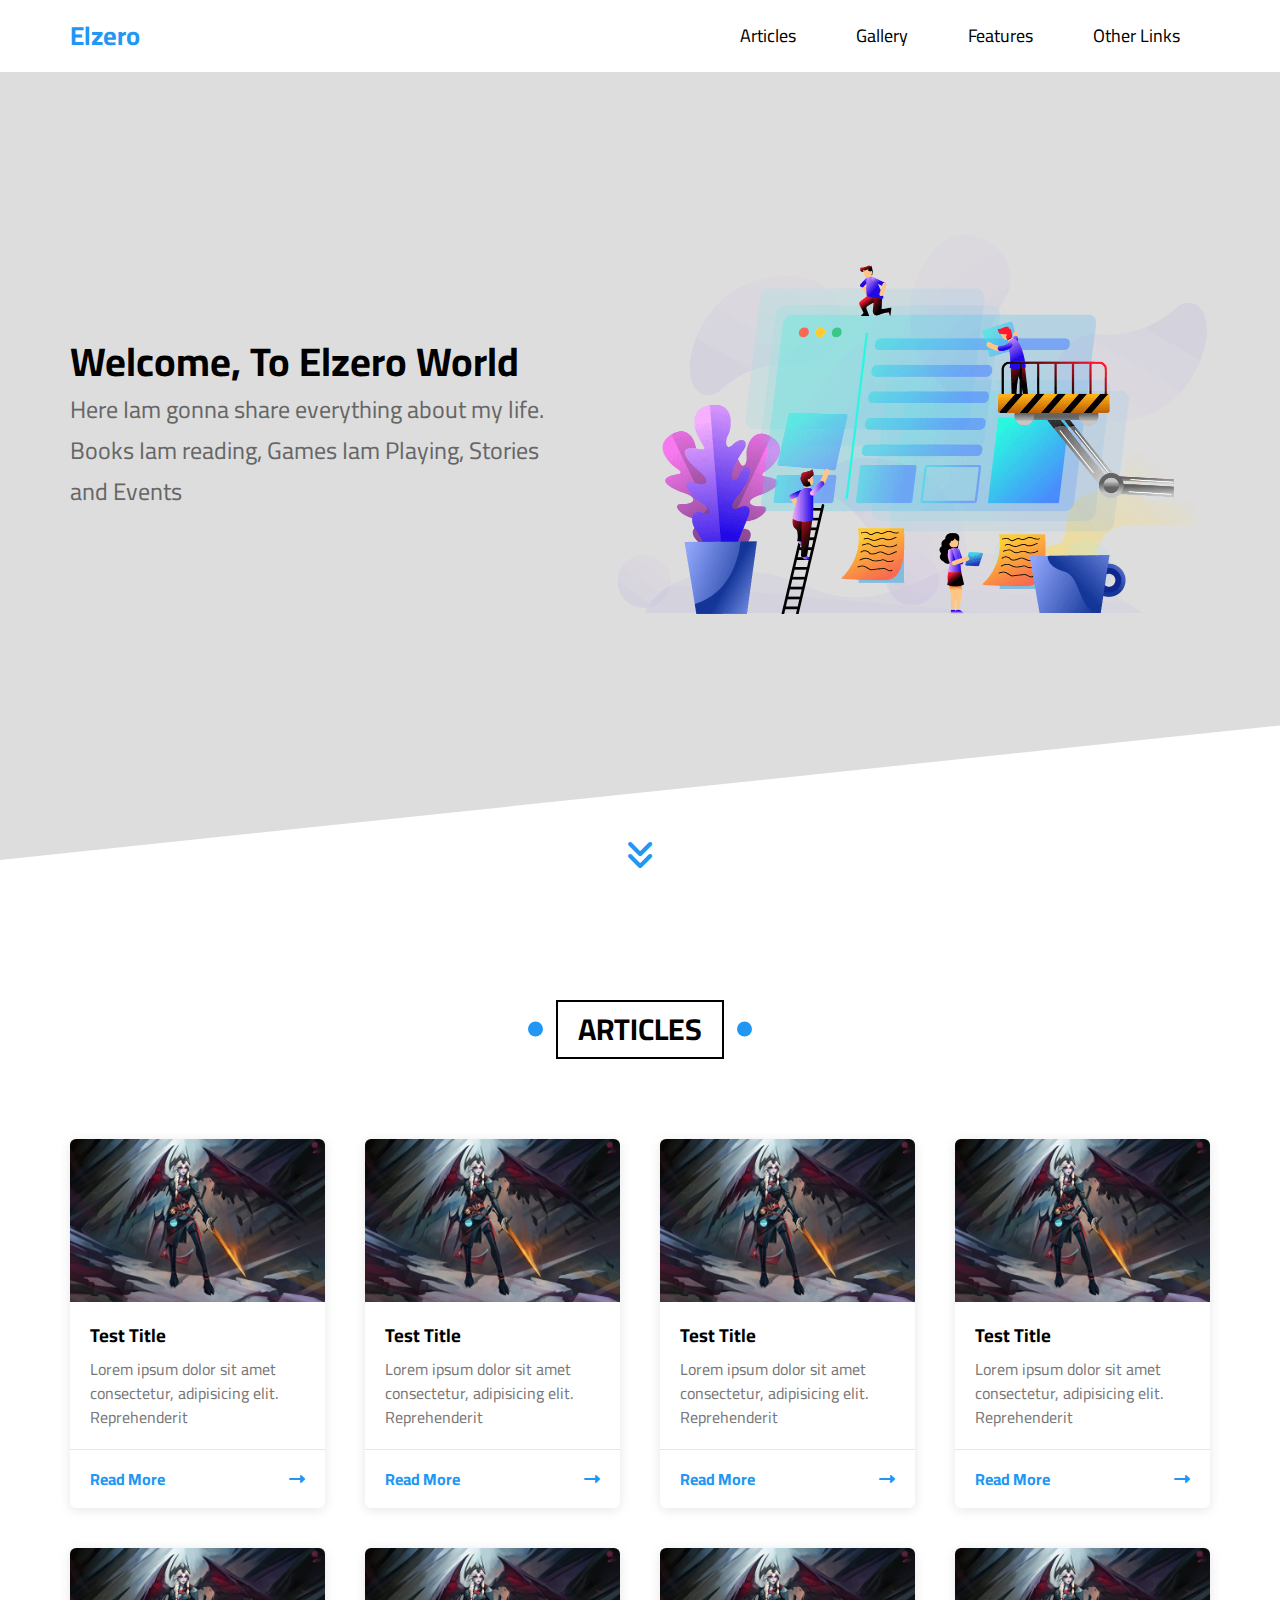
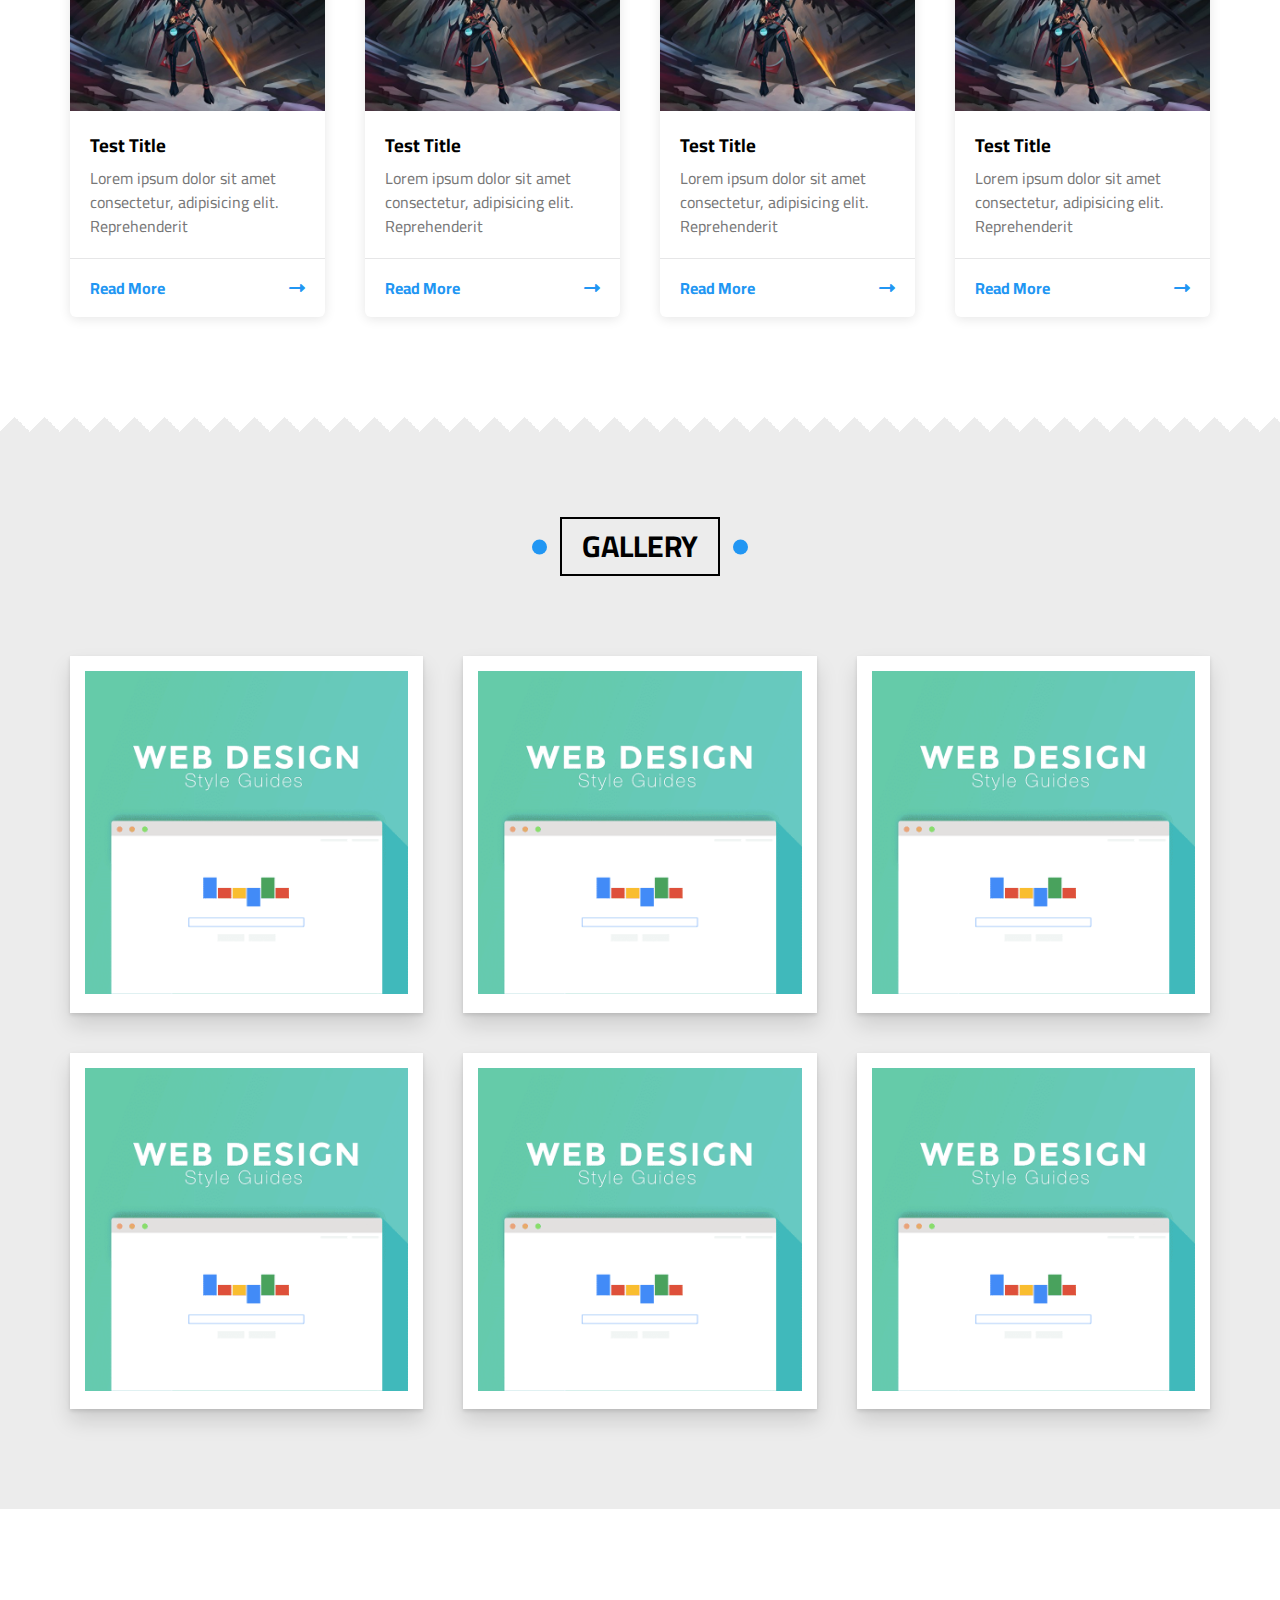
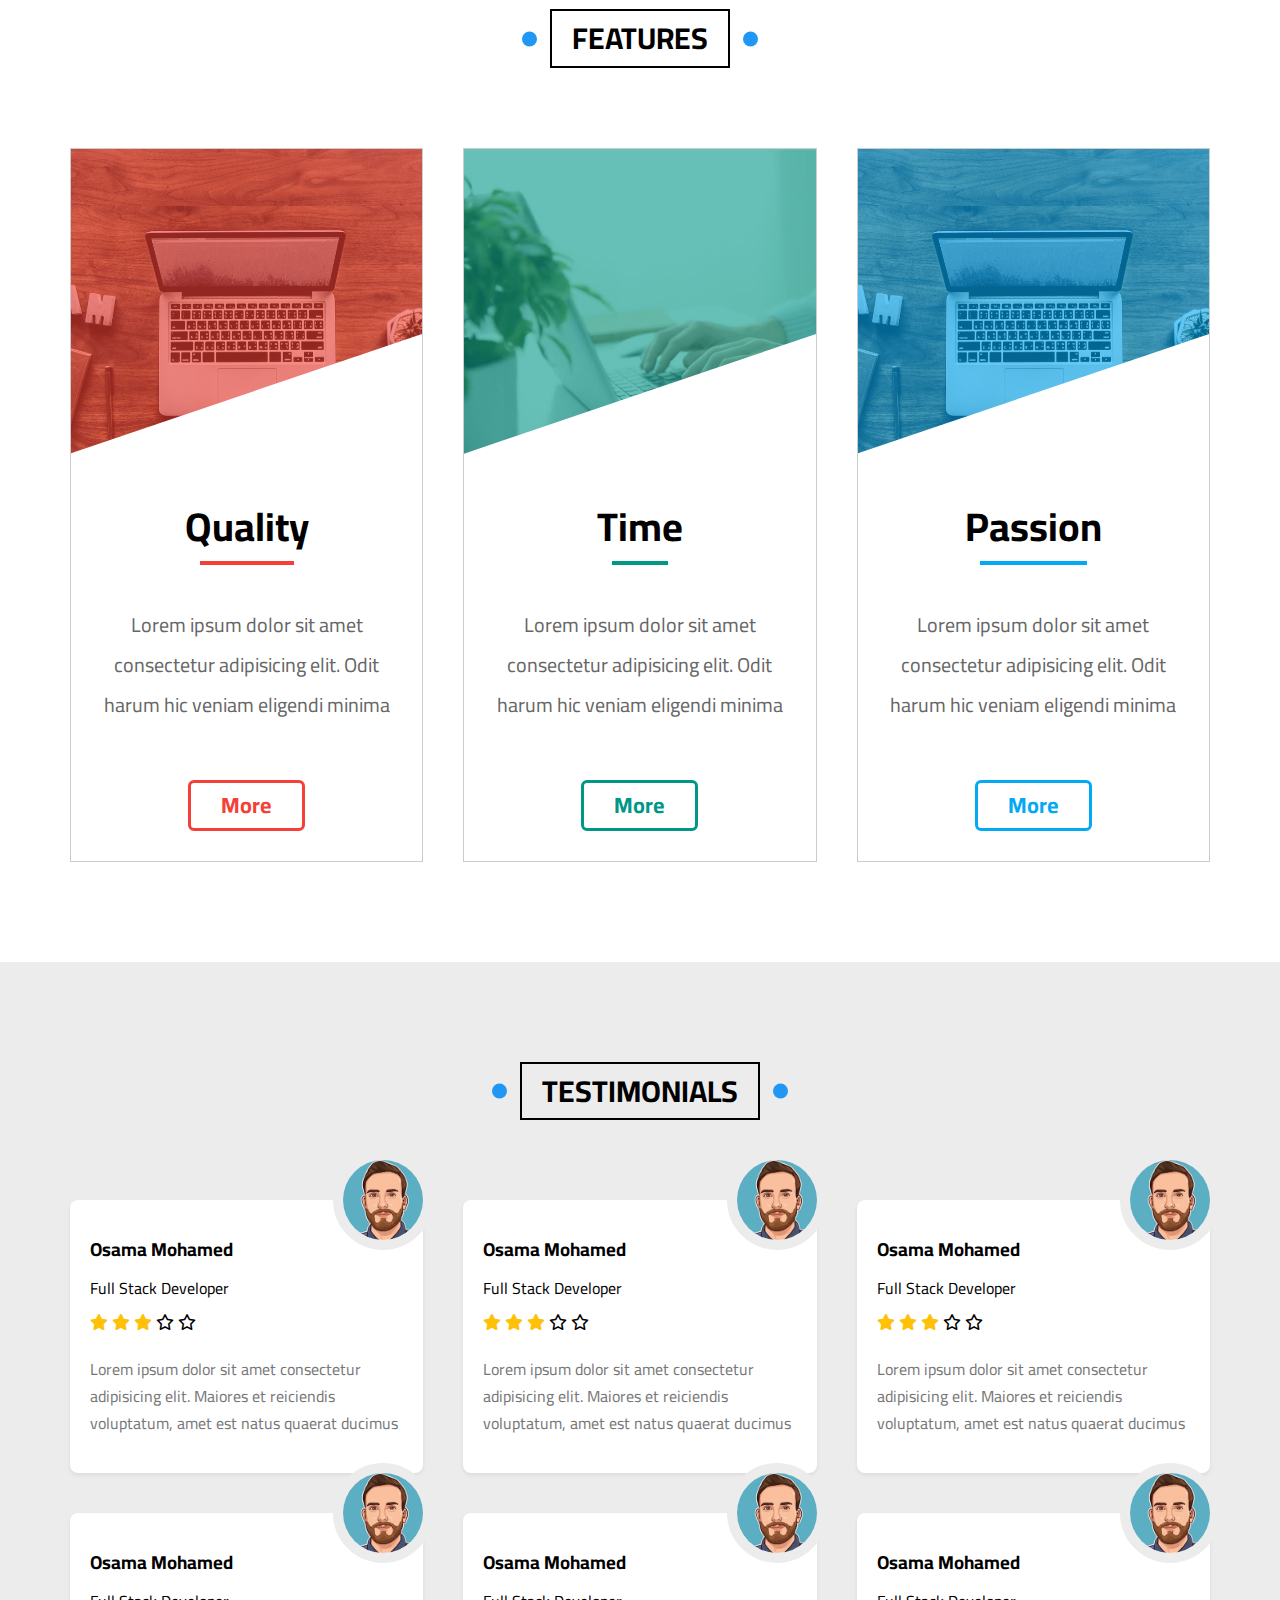
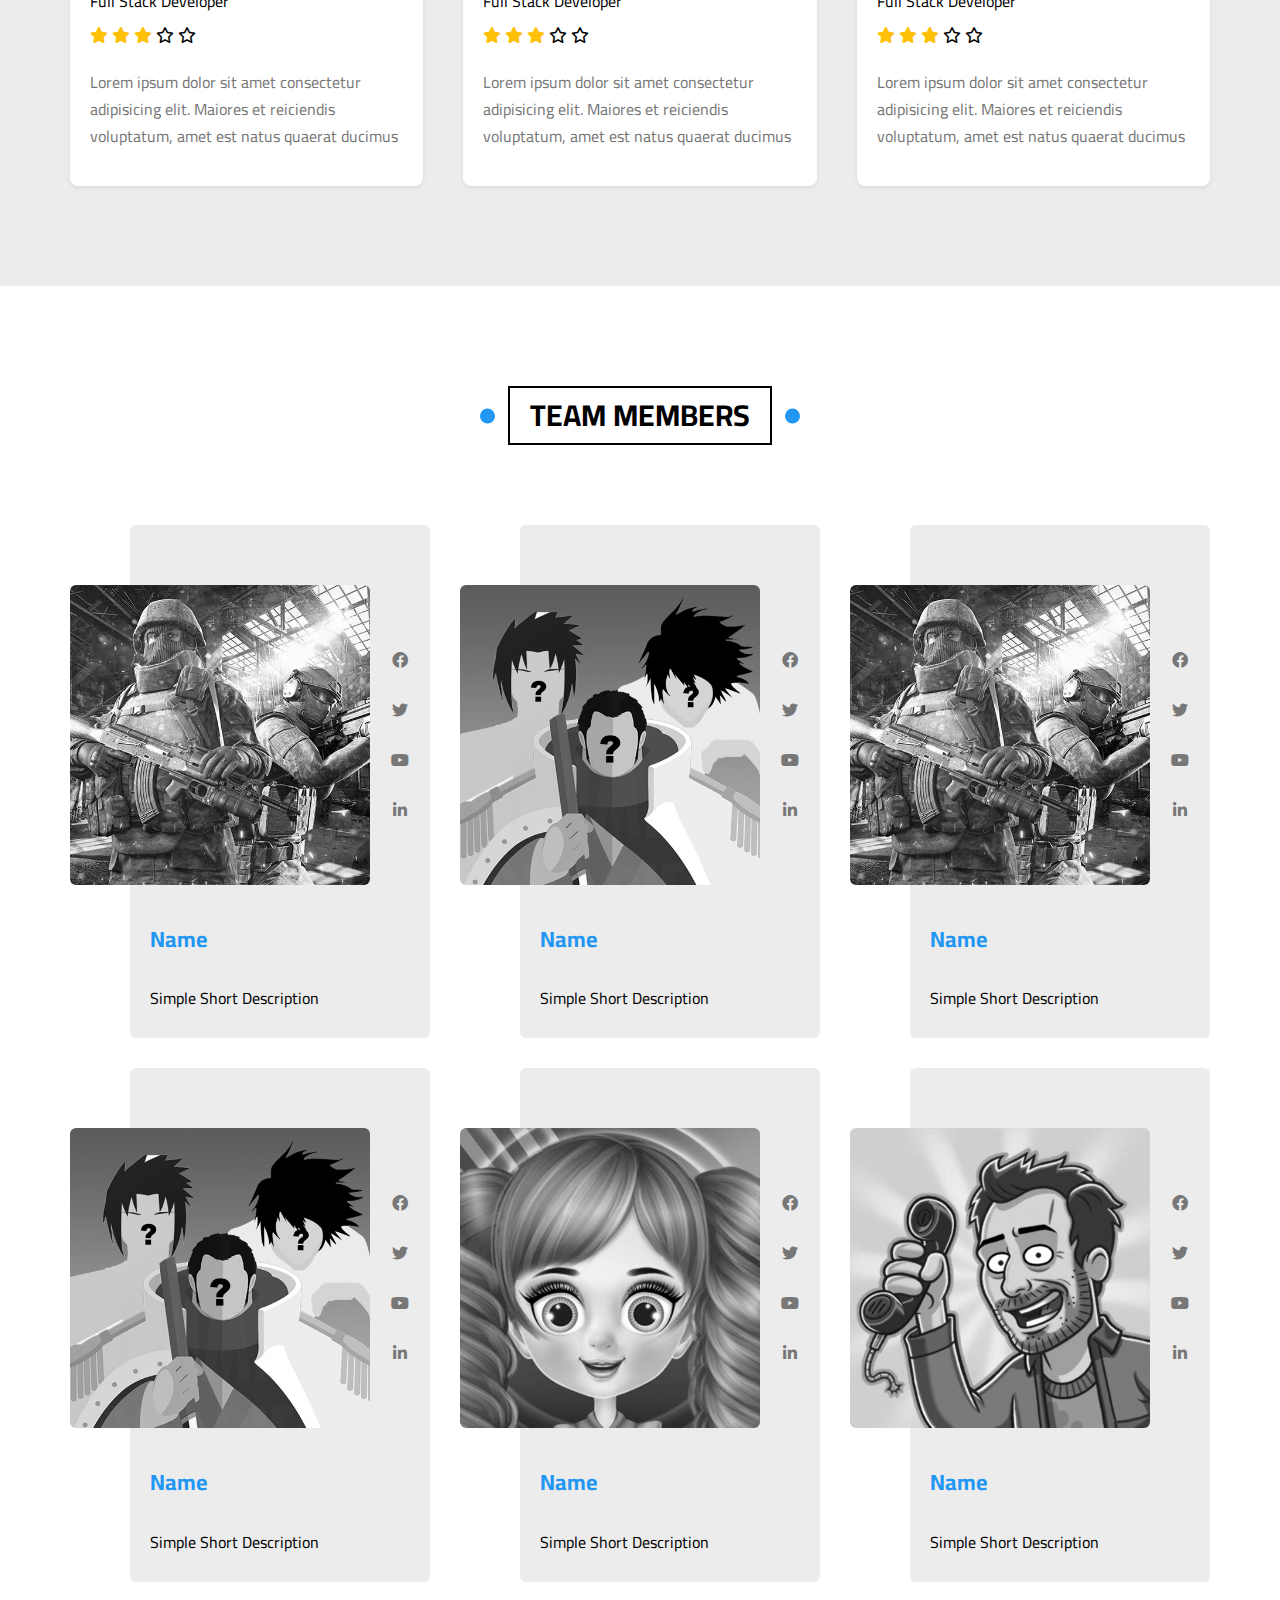
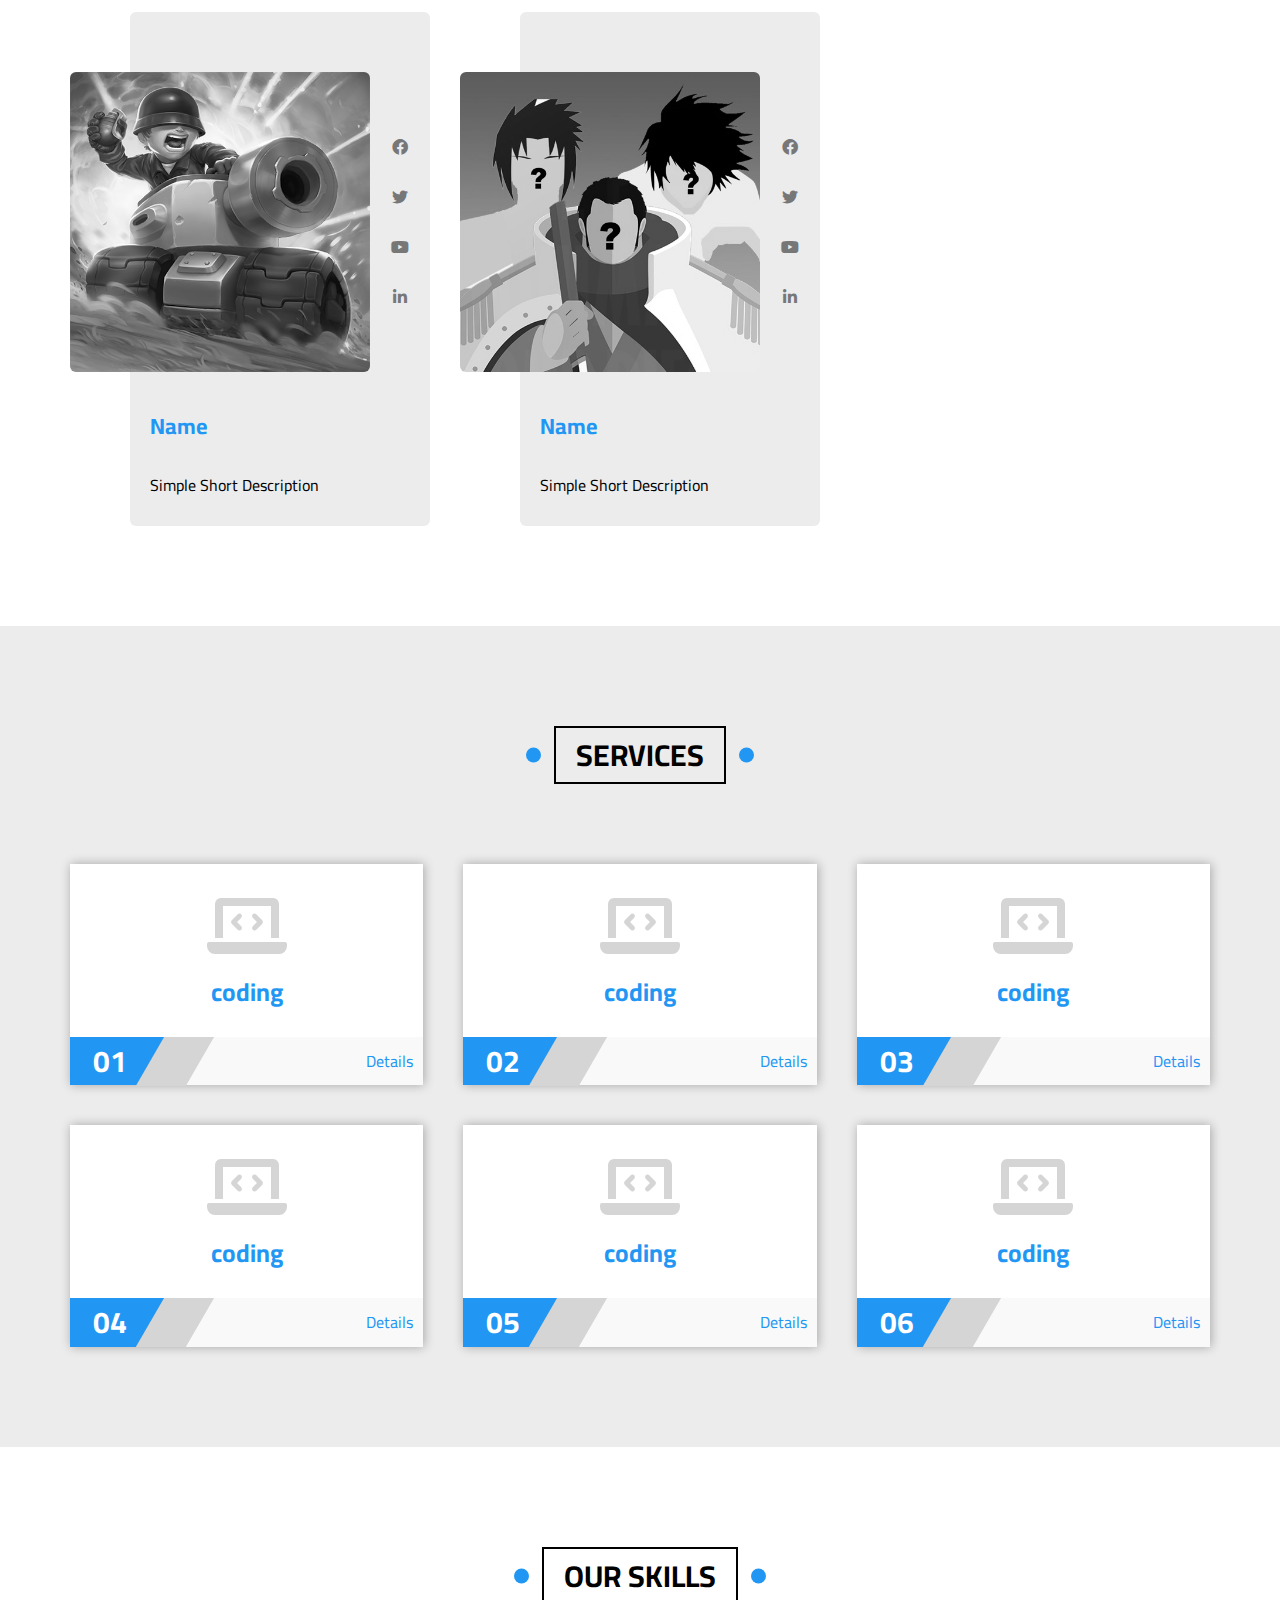
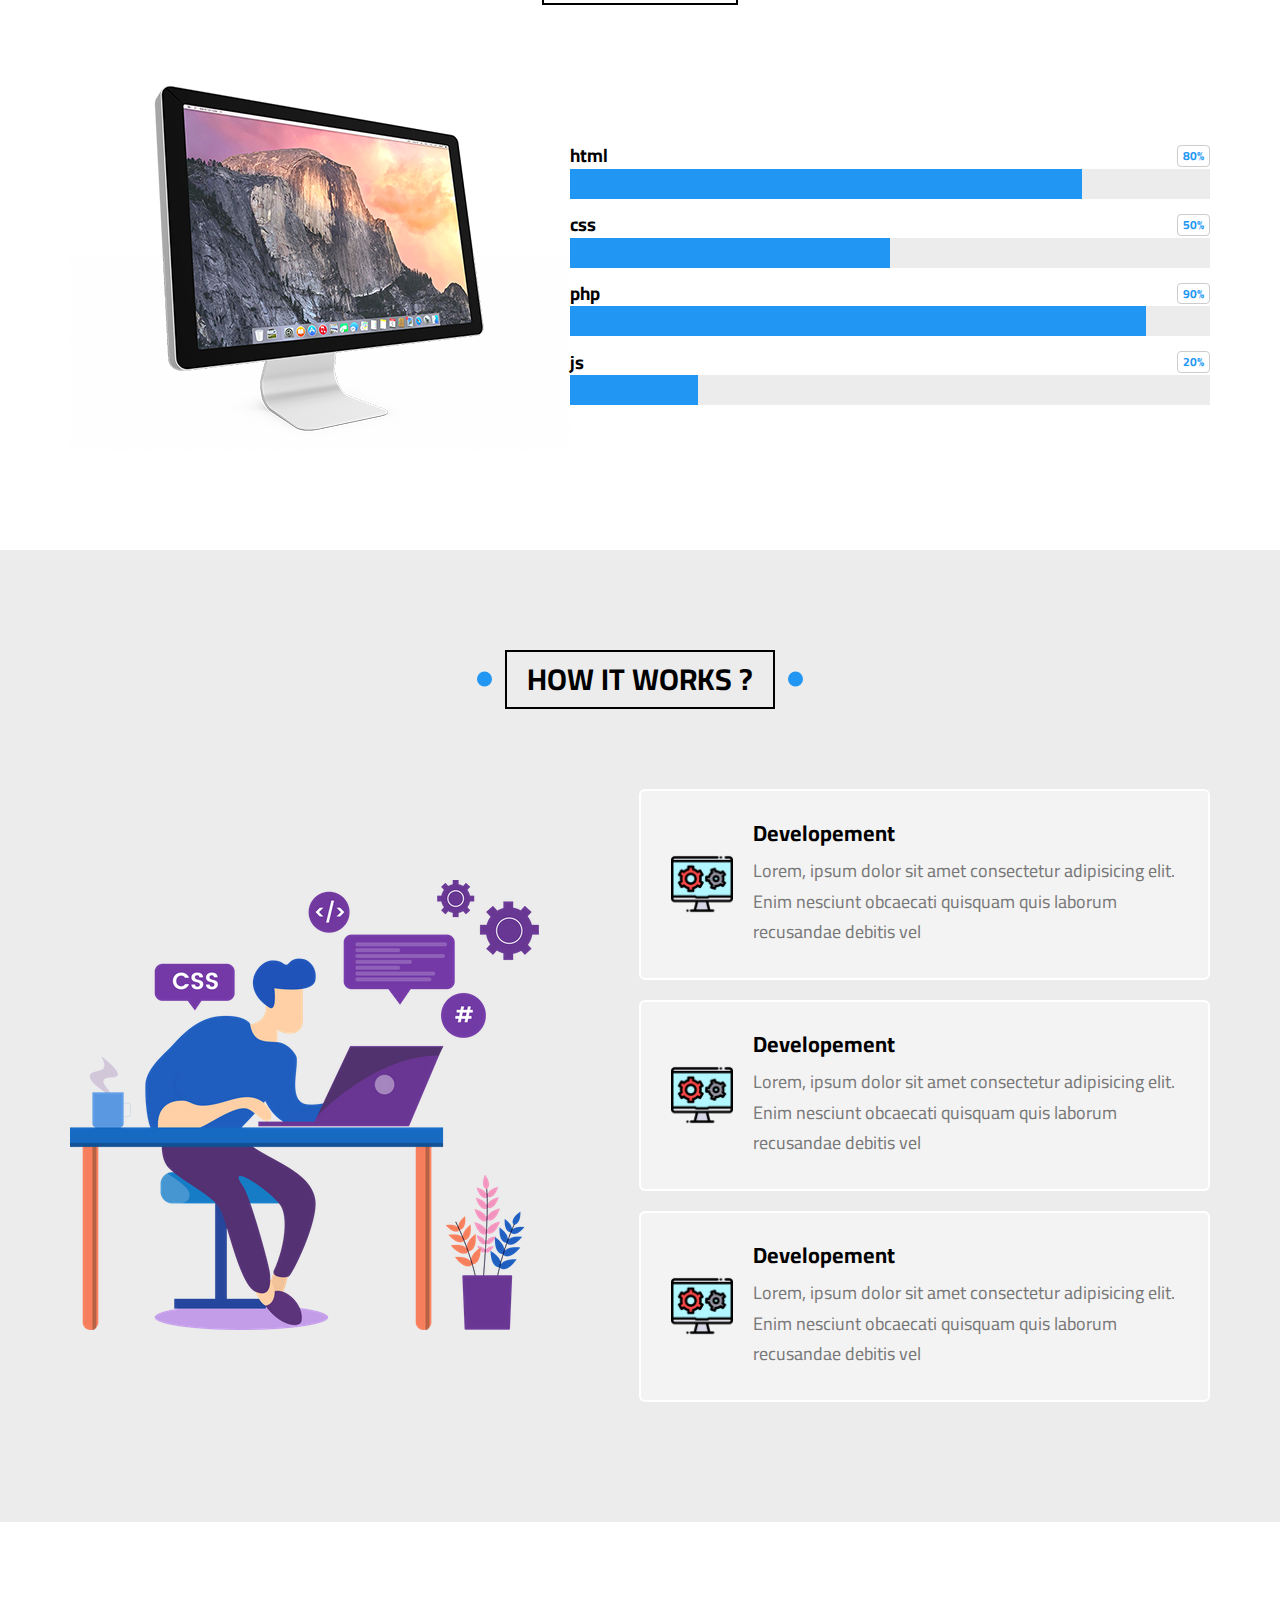
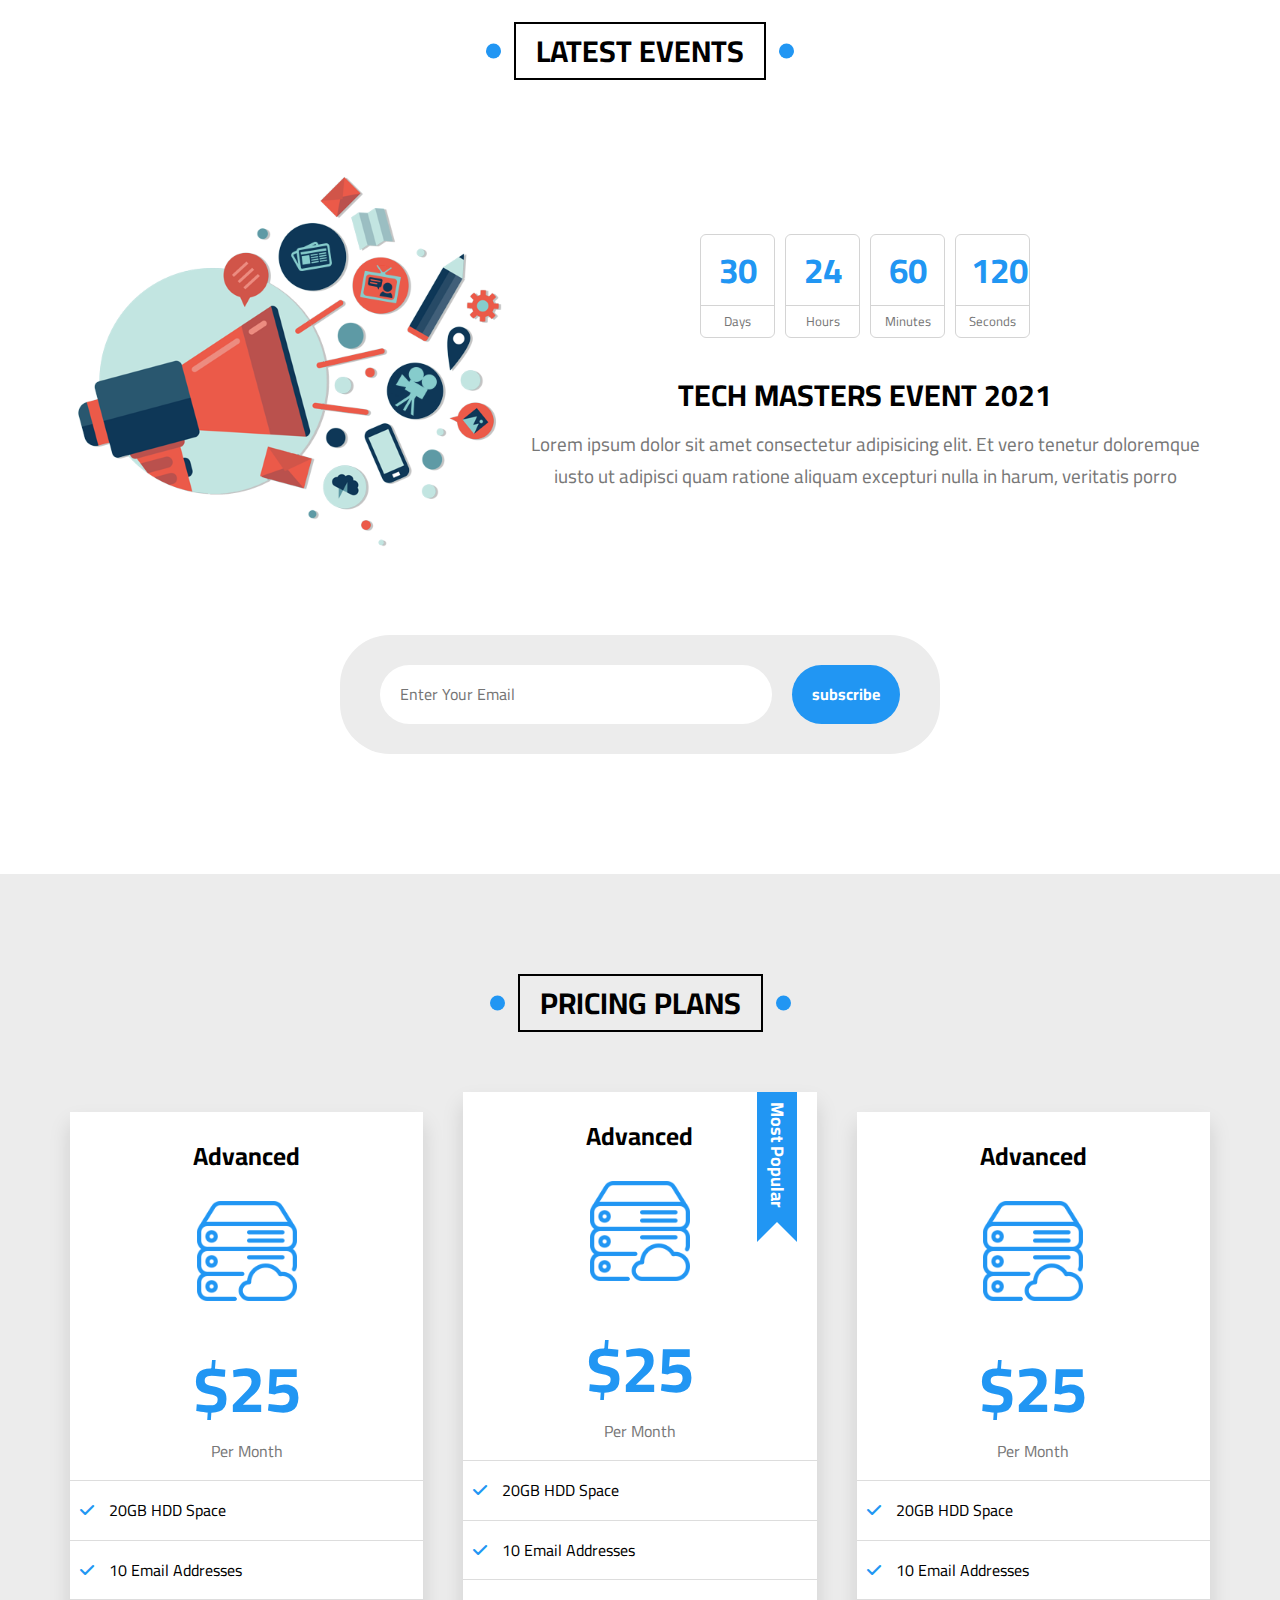
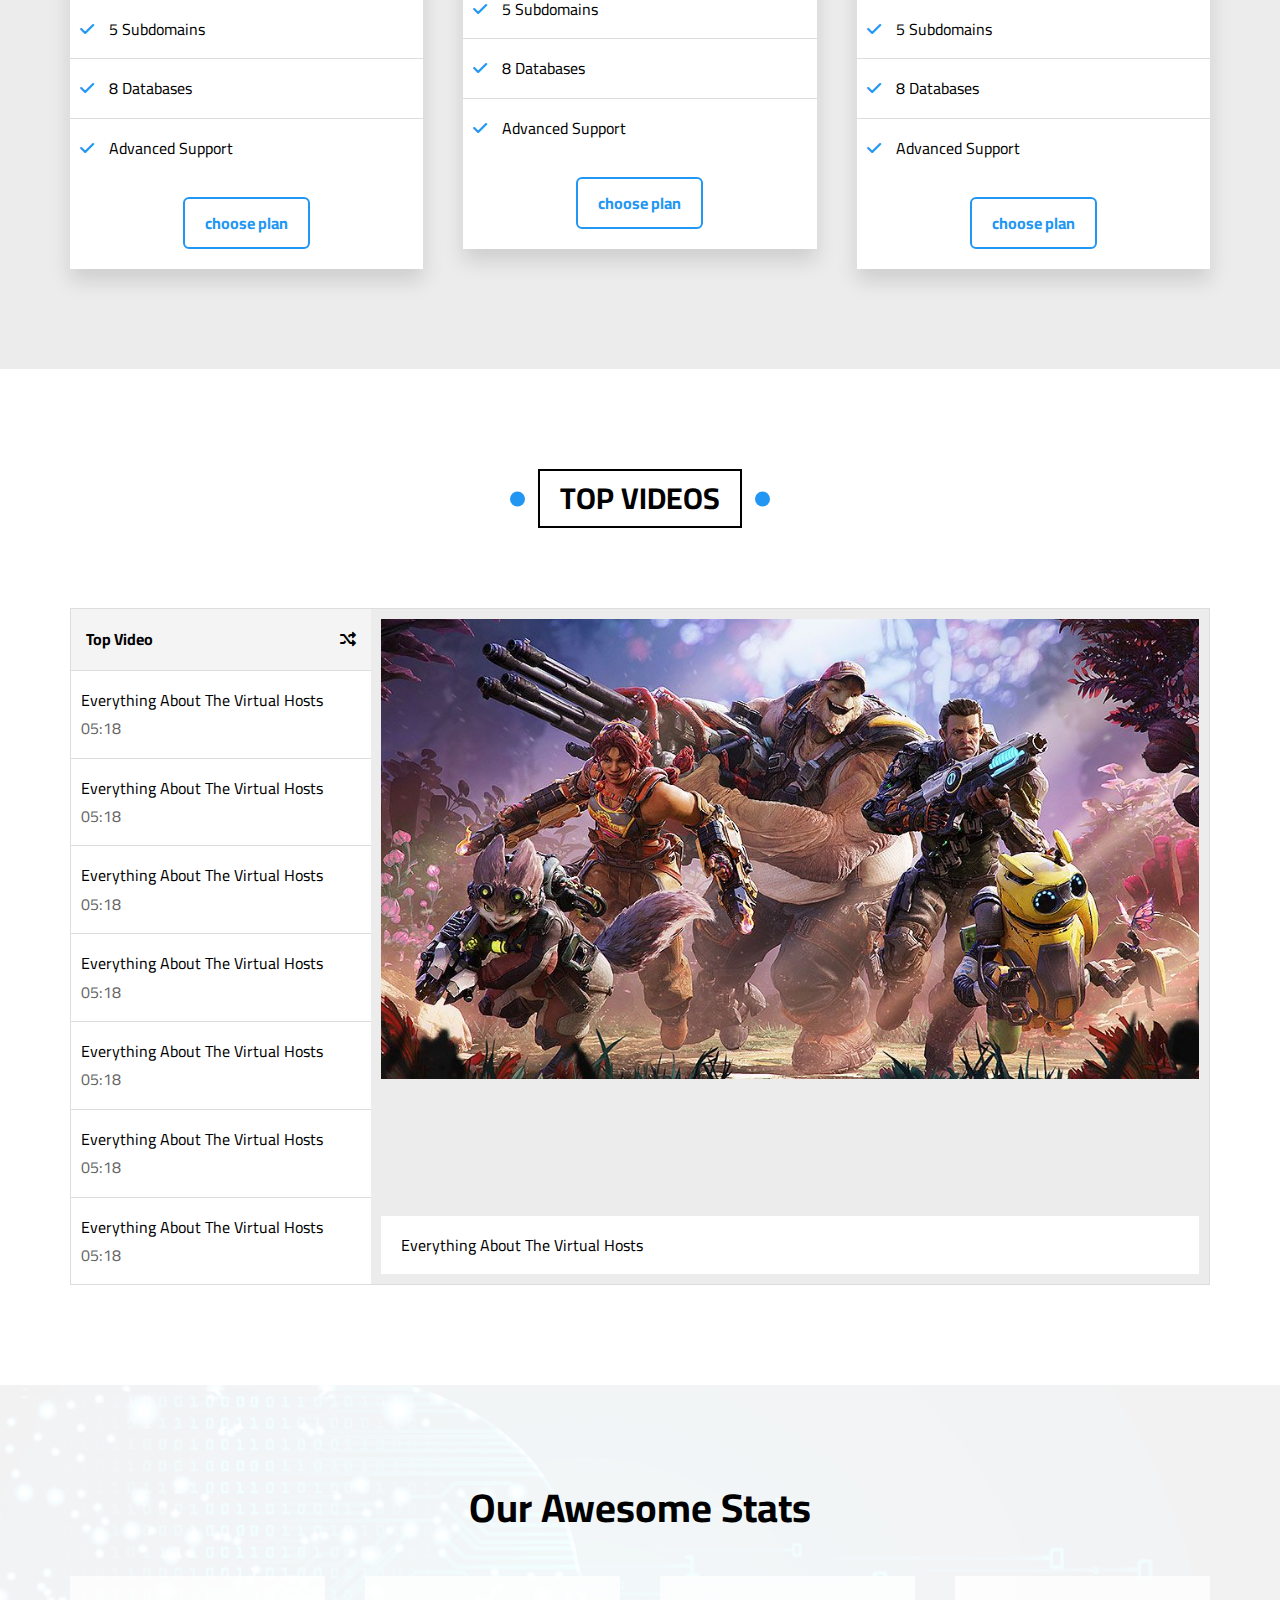
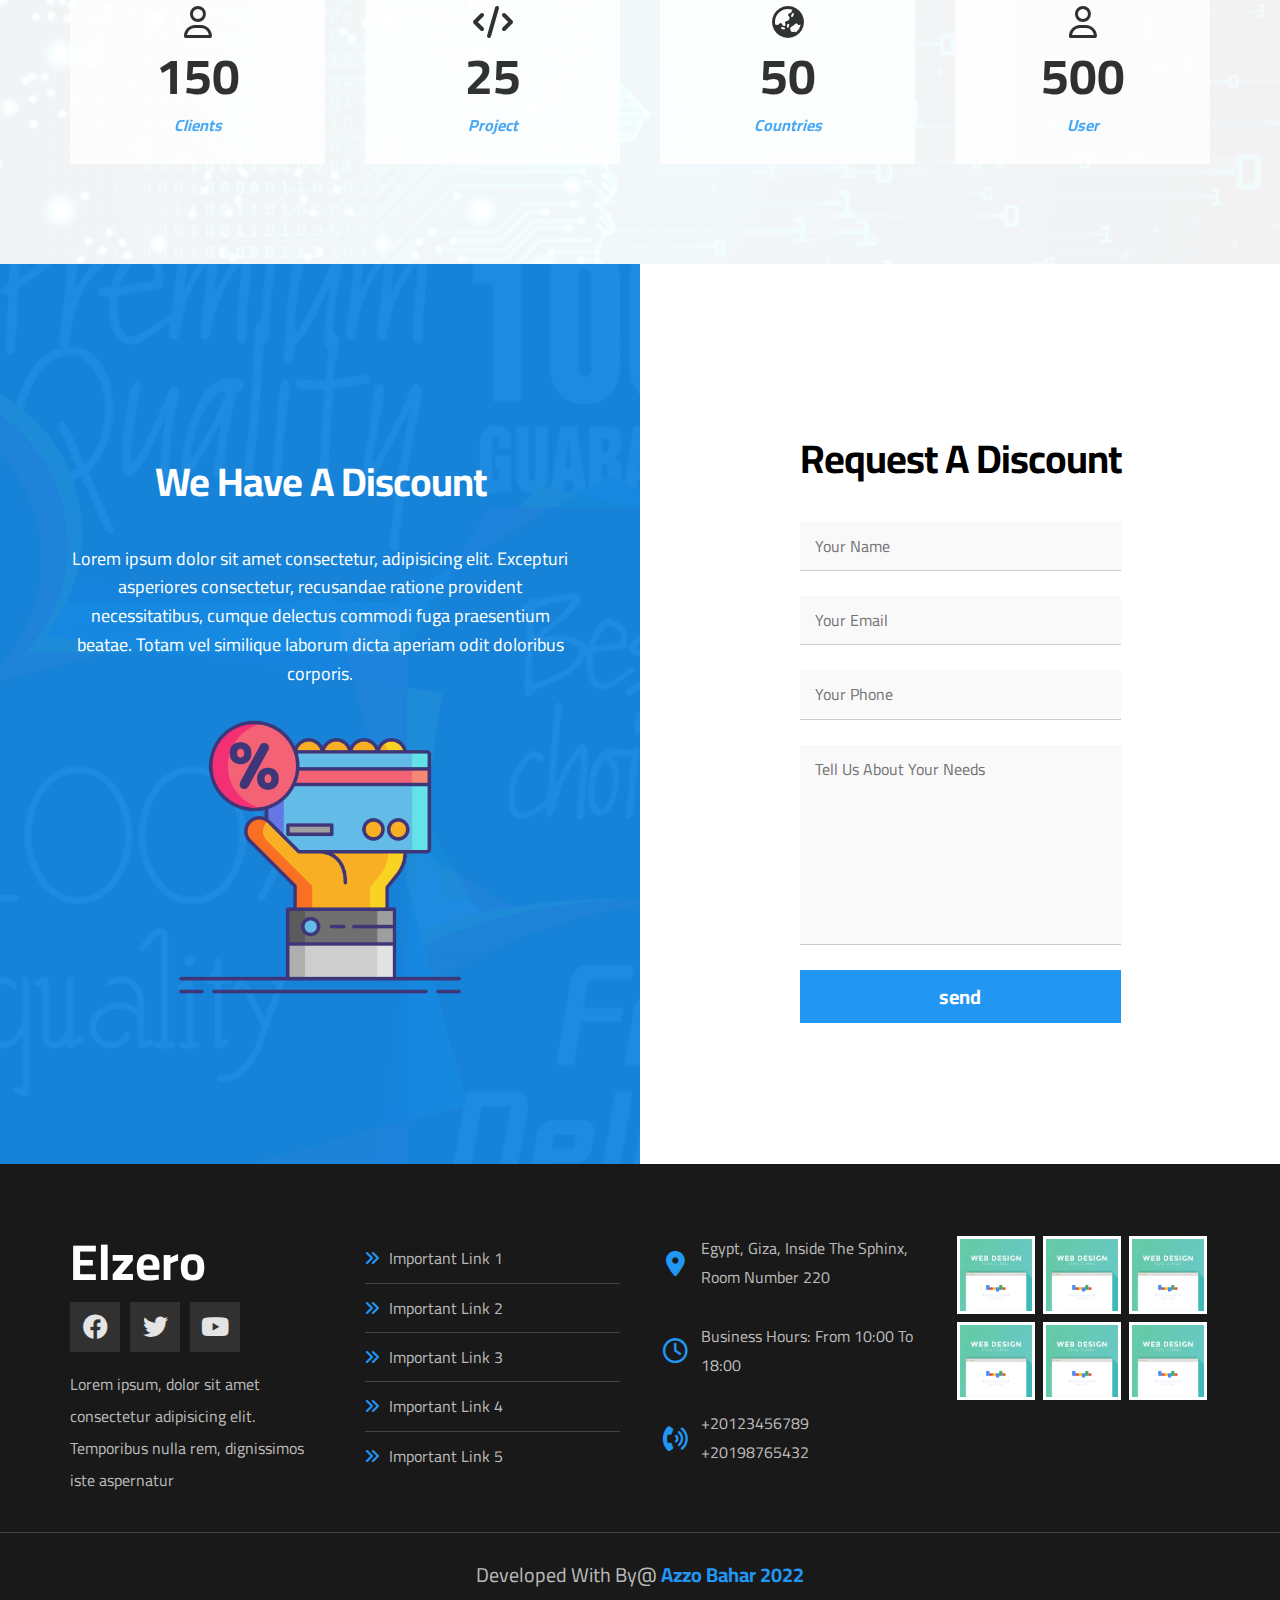
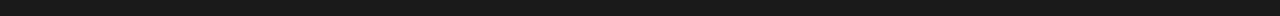
==== index.html @ 5e7b004c "Add files via upload" ====
<!DOCTYPE html>
<html lang="en">
    <head>
        <meta charset="UTF-8">
        <meta http-equiv="X-UA-Compatible" content="IE=edge">
        <meta name="viewport" content="width=device-width, initial-scale=1.0">
        <title>Templeat 3</title>
        <!--render all elments normally-->
        <link rel="stylesheet" href="./css/normalize.css">

        <!--font awesome laibrary-->
        <link rel="stylesheet" href="./css/all.min.css">

        <!--font google-->
        <link rel="preconnect" href="https://fonts.googleapis.com">
        <link rel="preconnect" href="https://fonts.gstatic.com" crossorigin>
        <link href="https://fonts.googleapis.com/css2?family=Cairo:wght@200;300;400;500;600;700;800;900&display=swap" rel="stylesheet">

        <!--style css-->
        <link rel="stylesheet" href="./css/style.css">
    </head>
    <body>
        <!--start header-->
        <div class="header" id="header">
            <div class="container">
                <a href="#" class="logo">Elzero</a>
                <ul class="main-nav">
                    <li><a href="#articles">Articles</a></li>
                    <li><a href="#gallery">Gallery</a></li>
                    <li><a href="#features">Features</a></li>
                    <li class="min-nav">
                        <a href="#">Other Links</a>
                        
                        <div class="othr-links">
                            <div class="image"><img src="./img/megamenu.png" alt=""></div>
                            <ul class="links">
                                <li><a href="#testimonials"><i class="far fa-comments"></i> Testimonials</a></li>
                                <li><a href="#team-members"><i class="far fa-user"></i> Team Members</a></li>
                                <li><a href="#services"><i class="far fa-building"></i> Services</a></li>
                                <li><a href="#skills"><i class="far fa-check-circle"></i> Our Skills</a></li>
                                <li><a href="#work"><i class="far fa-clipboard"></i> How It Works</a></li>
                            </ul>
                            <ul class="links">
                                <li><a href="#events"><i class="far fa-calendar"></i> Event</a></li>
                                <li><a href="#plans"><i class="fas fa-server"></i> Pricing Plans</a></li>
                                <li><a href="#video"><i class="far fa-play-circle"></i> Top Videos</a></li>
                                <li><a href="#stats"><i class="far fa-chart-bar"></i> Stats</a></li>
                                <li><a href="#discount"><i class="fas fa-percent"></i> Request A Discount</a></li>
                            </ul>
                        </div>
                    </li>
                </ul>
            </div>
            
        </div>
        <!--end header-->
        <!--start landing-->
        <div class="landing">
            <div class="container">
                <div class="text">
                    <h1>Welcome, To Elzero World</h1>
                    <p>Here Iam gonna share everything about my life. Books Iam reading, Games Iam Playing, Stories and Events</p>
                </div>
                <div class="image">
                    <img src="./img/landing-image.png" alt="landing">
                </div>
            </div>
            <a href="#articles" class="go-down">
                <i class="fas fa-angle-double-down fa-2x"></i>
            </a>
        </div>
        <!--end landing-->
        <!--start articles-->
        <div class="article" id="articles">
            <h2 class="main-title">Articles</h2>
            <div class="container">
                <div class="box">
                    <img src="./img/cat-04.jpg" alt="cat-04">
                    <div class="content">
                        <h3>Test Title</h3>
                        <p>Lorem ipsum dolor sit amet consectetur, adipisicing elit. Reprehenderit</p>
                    </div>
                    <div class="info">
                        <a href="#">Read More</a>
                        <i class="fas fa-long-arrow-alt-right"></i>
                    </div>
                </div>
                <div class="box">
                    <img src="./img/cat-04.jpg" alt="cat-04">
                    <div class="content">
                        <h3>Test Title</h3>
                        <p>Lorem ipsum dolor sit amet consectetur, adipisicing elit. Reprehenderit</p>
                    </div>
                    <div class="info">
                        <a href="#">Read More</a>
                        <i class="fas fa-long-arrow-alt-right"></i>
                    </div>
                </div>
                <div class="box">
                    <img src="./img/cat-04.jpg" alt="cat-04">
                    <div class="content">
                        <h3>Test Title</h3>
                        <p>Lorem ipsum dolor sit amet consectetur, adipisicing elit. Reprehenderit</p>
                    </div>
                    <div class="info">
                        <a href="#">Read More</a>
                        <i class="fas fa-long-arrow-alt-right"></i>
                    </div>
                </div>
                <div class="box">
                    <img src="./img/cat-04.jpg" alt="cat-04">
                    <div class="content">
                        <h3>Test Title</h3>
                        <p>Lorem ipsum dolor sit amet consectetur, adipisicing elit. Reprehenderit</p>
                    </div>
                    <div class="info">
                        <a href="#">Read More</a>
                        <i class="fas fa-long-arrow-alt-right"></i>
                    </div>
                </div>
                <div class="box">
                    <img src="./img/cat-04.jpg" alt="cat-04">
                    <div class="content">
                        <h3>Test Title</h3>
                        <p>Lorem ipsum dolor sit amet consectetur, adipisicing elit. Reprehenderit</p>
                    </div>
                    <div class="info">
                        <a href="#">Read More</a>
                        <i class="fas fa-long-arrow-alt-right"></i>
                    </div>
                </div>
                <div class="box">
                    <img src="./img/cat-04.jpg" alt="cat-04">
                    <div class="content">
                        <h3>Test Title</h3>
                        <p>Lorem ipsum dolor sit amet consectetur, adipisicing elit. Reprehenderit</p>
                    </div>
                    <div class="info">
                        <a href="#">Read More</a>
                        <i class="fas fa-long-arrow-alt-right"></i>
                    </div>
                </div>
                <div class="box">
                    <img src="./img/cat-04.jpg" alt="cat-04">
                    <div class="content">
                        <h3>Test Title</h3>
                        <p>Lorem ipsum dolor sit amet consectetur, adipisicing elit. Reprehenderit</p>
                    </div>
                    <div class="info">
                        <a href="#">Read More</a>
                        <i class="fas fa-long-arrow-alt-right"></i>
                    </div>
                </div>
                <div class="box">
                    <img src="./img/cat-04.jpg" alt="cat-04">
                    <div class="content">
                        <h3>Test Title</h3>
                        <p>Lorem ipsum dolor sit amet consectetur, adipisicing elit. Reprehenderit</p>
                    </div>
                    <div class="info">
                        <a href="#">Read More</a>
                        <i class="fas fa-long-arrow-alt-right"></i>
                    </div>
                </div>
            </div>
        </div>
        <div class="skatch"></div>
        <!--end articles-->
        <!--start gallery-->
        <div class="gallery" id="gallery">
            <h2 class="main-title">Gallery</h2>
            <div class="container">
                <div class="box">
                    <div class="image">
                        <img src="./img/gallery-06.png" alt="gallery">
                    </div>
                </div>
                <div class="box">
                    <div class="image">
                        <img src="./img/gallery-06.png" alt="gallery">
                    </div>
                </div>
                <div class="box">
                    <div class="image">
                        <img src="./img/gallery-06.png" alt="gallery">
                    </div>
                </div>
                <div class="box">
                    <div class="image">
                        <img src="./img/gallery-06.png" alt="gallery">
                    </div>
                </div>
                <div class="box">
                    <div class="image">
                        <img src="./img/gallery-06.png" alt="gallery">
                    </div>
                </div>
                <div class="box">
                    <div class="image">
                        <img src="./img/gallery-06.png" alt="gallery">
                    </div>
                </div>
            </div>
        </div>
        <!--end gallery-->
        <!--start features-->
        <div class="features" id="features">
            <h2 class="main-title">features</h2>
            <div class="container">
                <div class="box quality">
                    <div class="img-hollder"><img src="./img/features-03.jpg" alt="features"></div>
                    <h3>Quality</h3>
                    <p>Lorem ipsum dolor sit amet consectetur adipisicing elit. Odit harum hic veniam eligendi minima</p>
                    <a href="#">More</a>
                </div>
                <div class="box time">
                    <div class="img-hollder"><img src="./img/features-02 (1).jpg" alt="features"></div>
                    <h3>Time</h3>
                    <p>Lorem ipsum dolor sit amet consectetur adipisicing elit. Odit harum hic veniam eligendi minima</p>
                    <a href="#">More</a>
                </div>
                <div class="box passion">
                    <div class="img-hollder"><img src="./img/features-03.jpg" alt="features"></div>
                    <h3>Passion</h3>
                    <p>Lorem ipsum dolor sit amet consectetur adipisicing elit. Odit harum hic veniam eligendi minima</p>
                    <a href="#">More</a>
                </div>
            </div>
        </div>
        <!--end features-->
        <!--start TESTIMONIALS-->
        <div class="testimonials" id="testimonials">
            <h2 class="main-title">TESTIMONIALS</h2>
            <div class="container">
                <div class="content">
                    <img src="./img/avatar-05.png" alt="avatar-05">
                    <div class="box">
                        <h3>Osama Mohamed</h3>
                        <span>Full Stack Developer</span>
                        <i class="filled fas fa-star"></i>
                        <i class="filled fas fa-star"></i>
                        <i class="filled fas fa-star"></i>
                        <i class="far fa-star"></i>
                        <i class="far fa-star"></i>
                        <p>Lorem ipsum dolor sit amet consectetur adipisicing elit. Maiores et reiciendis voluptatum, amet est natus quaerat ducimus</p>
                    </div>
                </div>
                <div class="content">
                    <img src="./img/avatar-05.png" alt="avatar-05">
                    <div class="box">
                        <h3>Osama Mohamed</h3>
                        <span>Full Stack Developer</span>
                        <i class="filled fas fa-star"></i>
                        <i class="filled fas fa-star"></i>
                        <i class="filled fas fa-star"></i>
                        <i class="far fa-star"></i>
                        <i class="far fa-star"></i>
                        <p>Lorem ipsum dolor sit amet consectetur adipisicing elit. Maiores et reiciendis voluptatum, amet est natus quaerat ducimus</p>
                    </div>
                </div>
                <div class="content">
                    <img src="./img/avatar-05.png" alt="avatar-05">
                    <div class="box">
                        <h3>Osama Mohamed</h3>
                        <span>Full Stack Developer</span>
                        <i class="filled fas fa-star"></i>
                        <i class="filled fas fa-star"></i>
                        <i class="filled fas fa-star"></i>
                        <i class="far fa-star"></i>
                        <i class="far fa-star"></i>
                        <p>Lorem ipsum dolor sit amet consectetur adipisicing elit. Maiores et reiciendis voluptatum, amet est natus quaerat ducimus</p>
                    </div>
                </div>
                <div class="content">
                    <img src="./img/avatar-05.png" alt="avatar-05">
                    <div class="box">
                        <h3>Osama Mohamed</h3>
                        <span>Full Stack Developer</span>
                        <i class="filled fas fa-star"></i>
                        <i class="filled fas fa-star"></i>
                        <i class="filled fas fa-star"></i>
                        <i class="far fa-star"></i>
                        <i class="far fa-star"></i>
                        <p>Lorem ipsum dolor sit amet consectetur adipisicing elit. Maiores et reiciendis voluptatum, amet est natus quaerat ducimus</p>
                    </div>
                </div>
                <div class="content">
                    <img src="./img/avatar-05.png" alt="avatar-05">
                    <div class="box">
                        <h3>Osama Mohamed</h3>
                        <span>Full Stack Developer</span>
                        <i class="filled fas fa-star"></i>
                        <i class="filled fas fa-star"></i>
                        <i class="filled fas fa-star"></i>
                        <i class="far fa-star"></i>
                        <i class="far fa-star"></i>
                        <p>Lorem ipsum dolor sit amet consectetur adipisicing elit. Maiores et reiciendis voluptatum, amet est natus quaerat ducimus</p>
                    </div>
                </div>
                <div class="content">
                    <img src="./img/avatar-05.png" alt="avatar-05">
                    <div class="box">
                        <h3>Osama Mohamed</h3>
                        <span>Full Stack Developer</span>
                        <i class="filled fas fa-star"></i>
                        <i class="filled fas fa-star"></i>
                        <i class="filled fas fa-star"></i>
                        <i class="far fa-star"></i>
                        <i class="far fa-star"></i>
                        <p>Lorem ipsum dolor sit amet consectetur adipisicing elit. Maiores et reiciendis voluptatum, amet est natus quaerat ducimus</p>
                    </div>
                </div>
            </div>
        </div>
        <!--end testimonials-->
        <!--start team members-->
        <div class="team" id="team-members">
            <h2 class="main-title">team members</h2>
            <div class="container">
                <div class="box">
                    <div class="data">
                        <img src="./img/team-02.jpg" alt="team">
                        <div class="social">
                            <a href="#"><i class="fab fa-facebook"></i></a>
                            <a href="#"><i class="fab fa-twitter"></i></a>
                            <a href="#"><i class="fab fa-youtube"></i></a>
                            <a href="#"><i class="fab fa-linkedin-in"></i></a>
                        </div>
                    </div>
                    <div class="info">
                        <h3>Name</h3>
                        <p>Simple Short Description</p>
                    </div>
                </div>
                <div class="box">
                    <div class="data">
                        <img src="./img/team-04.jpg" alt="team">
                        <div class="social">
                            <a href="#"><i class="fab fa-facebook"></i></a>
                            <a href="#"><i class="fab fa-twitter"></i></a>
                            <a href="#"><i class="fab fa-youtube"></i></a>
                            <a href="#"><i class="fab fa-linkedin-in"></i></a>
                        </div>
                    </div>
                    <div class="info">
                        <h3>Name</h3>
                        <p>Simple Short Description</p>
                    </div>
                </div>
                <div class="box">
                    <div class="data">
                        <img src="./img/team-02.jpg" alt="team">
                        <div class="social">
                            <a href="#"><i class="fab fa-facebook"></i></a>
                            <a href="#"><i class="fab fa-twitter"></i></a>
                            <a href="#"><i class="fab fa-youtube"></i></a>
                            <a href="#"><i class="fab fa-linkedin-in"></i></a>
                        </div>
                    </div>
                    <div class="info">
                        <h3>Name</h3>
                        <p>Simple Short Description</p>
                    </div>
                </div>
                <div class="box">
                    <div class="data">
                        <img src="./img/team-04.jpg" alt="team">
                        <div class="social">
                            <a href="#"><i class="fab fa-facebook"></i></a>
                            <a href="#"><i class="fab fa-twitter"></i></a>
                            <a href="#"><i class="fab fa-youtube"></i></a>
                            <a href="#"><i class="fab fa-linkedin-in"></i></a>
                        </div>
                    </div>
                    <div class="info">
                        <h3>Name</h3>
                        <p>Simple Short Description</p>
                    </div>
                </div>
                <div class="box">
                    <div class="data">
                        <img src="./img/team-08.jpg" alt="team">
                        <div class="social">
                            <a href="#"><i class="fab fa-facebook"></i></a>
                            <a href="#"><i class="fab fa-twitter"></i></a>
                            <a href="#"><i class="fab fa-youtube"></i></a>
                            <a href="#"><i class="fab fa-linkedin-in"></i></a>
                        </div>
                    </div>
                    <div class="info">
                        <h3>Name</h3>
                        <p>Simple Short Description</p>
                    </div>
                </div>
                <div class="box">
                    <div class="data">
                        <img src="./img/team-07.jpg" alt="team">
                        <div class="social">
                            <a href="#"><i class="fab fa-facebook"></i></a>
                            <a href="#"><i class="fab fa-twitter"></i></a>
                            <a href="#"><i class="fab fa-youtube"></i></a>
                            <a href="#"><i class="fab fa-linkedin-in"></i></a>
                        </div>
                    </div>
                    <div class="info">
                        <h3>Name</h3>
                        <p>Simple Short Description</p>
                    </div>
                </div>
                <div class="box">
                    <div class="data">
                        <img src="./img/team-06.png" alt="team">
                        <div class="social">
                            <a href="#"><i class="fab fa-facebook"></i></a>
                            <a href="#"><i class="fab fa-twitter"></i></a>
                            <a href="#"><i class="fab fa-youtube"></i></a>
                            <a href="#"><i class="fab fa-linkedin-in"></i></a>
                        </div>
                    </div>
                    <div class="info">
                        <h3>Name</h3>
                        <p>Simple Short Description</p>
                    </div>
                </div>
                <div class="box">
                    <div class="data">
                        <img src="./img/team-04.jpg" alt="team">
                        <div class="social">
                            <a href="#"><i class="fab fa-facebook"></i></a>
                            <a href="#"><i class="fab fa-twitter"></i></a>
                            <a href="#"><i class="fab fa-youtube"></i></a>
                            <a href="#"><i class="fab fa-linkedin-in"></i></a>
                        </div>
                    </div>
                    <div class="info">
                        <h3>Name</h3>
                        <p>Simple Short Description</p>
                    </div>
                </div>
            </div>
        </div>
        <!--end team members-->
        <!--start services-->
        <div class="services" id="services">
            <h2 class="main-title">services</h2>
            <div class="container">
                <div class="box">
                    <i class="fas fa-laptop-code fa-4x"></i>
                    <h3>coding</h3>
                    <div class="info">
                        <a href="#">Details</a>
                    </div>
                </div>
                <div class="box">
                    <i class="fas fa-laptop-code fa-4x"></i>
                    <h3>coding</h3>
                    <div class="info">
                        <a href="#">Details</a>
                    </div>
                </div>
                <div class="box">
                    <i class="fas fa-laptop-code fa-4x"></i>
                    <h3>coding</h3>
                    <div class="info">
                        <a href="#">Details</a>
                    </div>
                </div>
                <div class="box">
                    <i class="fas fa-laptop-code fa-4x"></i>
                    <h3>coding</h3>
                    <div class="info">
                        <a href="#">Details</a>
                    </div>
                </div>
                <div class="box">
                    <i class="fas fa-laptop-code fa-4x"></i>
                    <h3>coding</h3>
                    <div class="info">
                        <a href="#">Details</a>
                    </div>
                </div>
                <div class="box">
                    <i class="fas fa-laptop-code fa-4x"></i>
                    <h3>coding</h3>
                    <div class="info">
                        <a href="#">Details</a>
                    </div>
                </div>
            </div>
        </div>
        <!--end services-->
        <!--start skills-->
        <div class="our-skills" id="skills">
            <h2 class="main-title">our skills</h2>
            <div class="container">
                <img src="./img/skills.png" alt="skills">
                <div class="skills">
                    <div class="skill">
                        <h3>html <span>80%</span></h3>
                        <div class="prog">
                            <span style="width: 80%;"></span>
                        </div>
                    </div>
                    <div class="skill">
                        <h3>css <span>50%</span></h3>
                        <div class="prog">
                            <span style="width: 50%;"></span>
                        </div>
                    </div>
                    <div class="skill">
                        <h3>php <span>90%</span></h3>
                        <div class="prog">
                            <span style="width: 90%;"></span>
                        </div>
                    </div>
                    <div class="skill">
                        <h3>js <span>20%</span></h3>
                        <div class="prog">
                            <span style="width: 20%;"></span>
                        </div>
                    </div>
                </div>
            </div>
        </div>
        <!--end skills-->
        <!--start work-->
        <div class="work" id="work">
            <h2 class="main-title">how it works ?</h2>
            <div class="container">
                <img src="./img/work-steps.png" alt="work">
                <div class="work-content">
                    <div class="box">
                        <img src="./img/work-steps-3.png" alt="">
                        <div class="info">
                            <h3>Developement</h3>
                            <p>Lorem, ipsum dolor sit amet consectetur adipisicing elit. Enim nesciunt obcaecati quisquam quis laborum recusandae debitis vel</p>
                        </div>
                    </div>
                    <div class="box">
                        <img src="./img/work-steps-3.png" alt="">
                        <div class="info">
                            <h3>Developement</h3>
                            <p>Lorem, ipsum dolor sit amet consectetur adipisicing elit. Enim nesciunt obcaecati quisquam quis laborum recusandae debitis vel</p>
                        </div>
                    </div>
                    <div class="box">
                        <img src="./img/work-steps-3.png" alt="">
                        <div class="info">
                            <h3>Developement</h3>
                            <p>Lorem, ipsum dolor sit amet consectetur adipisicing elit. Enim nesciunt obcaecati quisquam quis laborum recusandae debitis vel</p>
                        </div>
                    </div>
                </div>
            </div>
        </div>
        <!--end work-->
        <!-- start event-->
        <div class="events" id="events">
            <h2 class="main-title">latest events</h2>
            <div class="container">
                <img src="./img/events.png" alt="event">
                <div class="info">
                    <div class="times">
                        <div class="unit">
                            <span>30</span>
                            <span>Days</span>
                        </div>
                        <div class="unit">
                            <span>24</span>
                            <span>Hours</span>
                        </div>
                        <div class="unit">
                            <span>60</span>
                            <span>Minutes</span>
                        </div>
                        <div class="unit">
                            <span>120</span>
                            <span>Seconds</span>
                        </div>
                    </div>
                    <h3>Tech Masters Event 2021</h3>
                    <p>Lorem ipsum dolor sit amet consectetur adipisicing elit. Et vero tenetur doloremque iusto ut adipisci quam ratione aliquam excepturi nulla in harum, veritatis porro</p>
                </div>
                <div class="subscribe">
                    <form action="">
                        <input type="email" placeholder="Enter Your Email">
                        <input type="submit" value="subscribe">
                    </form>
                </div>
            </div>
        </div>
        <!--end events-->
        <!--start plans-->
        <div class="plans" id="plans">
            <h2 class="main-title">pricing plans</h2>
            <div class="container">
                <div class="box">
                    <h3>Advanced</h3>
                    <img src="./img/hosting-professional.png" alt="">
                    <span>$25</span>
                    <p>Per Month</p>
                    <ul class="info">
                        <li>20GB HDD Space</li>
                        <li>10 Email Addresses</li>
                        <li>5 Subdomains</li>
                        <li>8 Databases</li>
                        <li>Advanced Support</li>
                    </ul>
                    <a href="#">choose plan</a>
                </div>
                <div class="box popular">
                    <div class="leabl">Most Popular</div>
                    <h3>Advanced</h3>
                    <img src="./img/hosting-professional.png" alt="">
                    <span>$25</span>
                    <p>Per Month</p>
                    <ul class="info">
                        <li>20GB HDD Space</li>
                        <li>10 Email Addresses</li>
                        <li>5 Subdomains</li>
                        <li>8 Databases</li>
                        <li>Advanced Support</li>
                    </ul>
                    <a href="#">choose plan</a>
                </div>
                <div class="box">
                    <h3>Advanced</h3>
                    <img src="./img/hosting-professional.png" alt="">
                    <span>$25</span>
                    <p>Per Month</p>
                    <ul class="info">
                        <li>20GB HDD Space</li>
                        <li>10 Email Addresses</li>
                        <li>5 Subdomains</li>
                        <li>8 Databases</li>
                        <li>Advanced Support</li>
                    </ul>
                    <a href="#">choose plan</a>
                </div>
            </div>
        </div>
        <!--end plans-->
        <div class="top-video" id="video">
            <h2 class="main-title">top videos</h2>
            <div class="container">
                <div class="box">
                    <div class="image">
                    <img src="./img/video-preview.jpg" alt="video">
                    <p>Everything About The Virtual Hosts</p>
                </div>
                <div class="info">
                    <div class="title">
                        <h4>Top Video</h4>
                        <i class="fas fa-random"></i>
                    </div>
                    <ul class="video-info">
                        <li>Everything About The Virtual Hosts<span>05:18</span></li>
                        
                        <li>Everything About The Virtual Hosts<span>05:18</span></li>
                        
                        <li>Everything About The Virtual Hosts<span>05:18</span></li>
                        
                        <li>Everything About The Virtual Hosts<span>05:18</span></li>
                        
                        <li>Everything About The Virtual Hosts<span>05:18</span></li>
                        
                        <li>Everything About The Virtual Hosts<span>05:18</span></li>
                        
                        <li>Everything About The Virtual Hosts<span>05:18</span></li>
                    </ul>
                </div>
                </div>
            </div>
        </div>
        <!--end plans-->
        <!--start stats-->
        <div class="stats" id="stats">
            <h2>our awesome stats</h2>
            <div class="container">
                <div class="box">
                    <i class="far fa-user fa-2x fa-fw"></i>
                    <span class="number">150</span>
                    <span class="name">Clients</span>
                </div>
                <div class="box">
                    <i class="fas fa-code fa-2x fa-fw"></i>
                    <span class="number">25</span>
                    <span class="name">Project</span>
                </div>
                <div class="box">
                    <i class="fas fa-globe-asia fa-2x fa-fw"></i>
                    <span class="number">50</span>
                    <span class="name">Countries</span>
                </div>
                <div class="box">
                    <i class="far fa-user fa-2x fa-fw"></i>
                    <span class="number">500</span>
                    <span class="name">User</span>
                </div>
            </div>
        </div>
        <!--end stats-->
        <!--start discount-->
        <div class="discount" id="discount">
            <div class="image">
                <div class="content">
                    <h3>We Have A Discount</h3>
                    <p>Lorem ipsum dolor sit amet consectetur, adipisicing elit. Excepturi asperiores consectetur, recusandae ratione provident necessitatibus, cumque delectus commodi fuga praesentium beatae. Totam vel similique laborum dicta aperiam odit doloribus corporis.</p>
                    <img src="./img/discount.png" alt="">
                </div>
            </div>
            <div class="form">
                <div class="content">
                    <h3>Request A Discount</h3>
                    <input class="input" type="text" placeholder="Your Name" name="name">
                    <input class="input" type="email" placeholder="Your Email" name="email">
                    <input class="input" type="text" placeholder="Your Phone" name="phone">
                    <textarea class="input" placeholder="Tell Us About Your Needs" name="message"></textarea>
                    <input type="submit" value="send">
                </div>
            </div>
        </div>
        <!--end discount-->
        <!--start footer-->
        <div class="footer">
            <div class="container">
                <div class="box">
                    <h3>Elzero</h3>
                    <ul class="social">
                        <li>
                            <a href="www.facebook.com" class="facebook"><i class="fab fa-facebook"></i></a>
                        </li>
                        <li>
                            <a href="www.twitter.com" class="twitter"><i class="fab fa-twitter"></i></a>
                        </li>
                        <li>
                            <a href="www.youtube.com" class="youtube"><i class="fab fa-youtube"></i></a>
                        </li>
                    </ul>
                    <p class="text">Lorem ipsum, dolor sit amet consectetur adipisicing elit. Temporibus nulla rem, dignissimos iste aspernatur</p>
                </div>
                <div class="box">
                    <ul class="links">
                        <li><a href="#">important link 1</a></li>
                        <li><a href="#">important link 2</a></li>
                        <li><a href="#">important link 3</a></li>
                        <li><a href="#">important link 4</a></li>
                        <li><a href="#">important link 5</a></li>
                    </ul>
                </div>
                <div class="box">
                    <div class="line">
                        <i class="fas fa-map-marker-alt fa-fw"></i>
                        <div class="info">Egypt, Giza, Inside The Sphinx, Room Number 220</div>
                    </div>
                    <div class="line">
                        <i class="far fa-clock fa-fw"></i>
                        <div class="info">Business Hours: From 10:00 To 18:00</div>
                    </div>
                    <div class="line">
                        <i class="fas fa-phone-volume fa-fw"></i>
                        <div class="info">
                            <span>+20123456789</span>
                            <span>+20198765432</span>
                        </div>
                        
                    </div>
                </div>
                <div class="box footer-gallery">
                    <img src="./img/gallery-06.png" alt="gallery">
                    <img src="./img/gallery-06.png" alt="gallery">
                    <img src="./img/gallery-06.png" alt="gallery">
                    <img src="./img/gallery-06.png" alt="gallery">
                    <img src="./img/gallery-06.png" alt="gallery">
                    <img src="./img/gallery-06.png" alt="gallery">
                </div>
            </div>
            <p class="copyright">developed with by@ <span>azzo bahar 2022</span></p>
        </div>
        <!--end footer-->
    </body>
</html>
---- css/style.css ----
/* start vareabls*/
:root{
    --main-color: #2196f3;
    --section-background: #ececec;
    --main-padding-top: 100px;
    --main-padding-bottom: 100px;
    --main-transition: 0.3s;
}
/*end*/
*{
    box-sizing: border-box;
    -webkit-box-sizing: border-box;
    -moz-box-sizing: border-box;
}
html{
    scroll-behavior: smooth;
}
body{
    font-family: 'Cairo', sans-serif;
}
ul{
    list-style: none;
    padding: 0;
    margin: 0;
}
a{
    text-decoration: none;
}
/*main title*/
.main-title{
    margin: 0 auto 80px;
    width: fit-content;
    border: 2px solid black;
    position: relative;
    padding: 10px 20px;
    text-transform: uppercase;
    font-size: 30px;
    transition: var(--main-transition);
}
.main-title::before,
.main-title::after{
    content: "";
    position: absolute;
    width: 15px;
    height: 15px;
    background-color: var(--main-color);
    top: 50%;
    transform: translateY(-50%);
    border-radius: 50%;
    transition: var(--main-transition);
}
.main-title:hover.main-title{
    border: 2px solid white;
    color:white;
    transition-delay: 0.5s;
    z-index: 1;
}
.main-title::after{
    right: -30px;
}
.main-title::before{
    left: -30px;
}
.main-title:hover.main-title::after{
    animation: right-move 0.5s linear forwards;
    z-index: -1;
}
.main-title:hover.main-title::before{
    animation: left-move 0.5s linear forwards;
    z-index: -1;
}
/*end main title*/
.container{
    padding-left: 15px;
    padding-right: 15px;
    margin-left: auto;
    margin-right: auto;
}
.skatch{
    position: relative;
}
.skatch::after{
    position: absolute;
    content: "";
    right: 0;
    width: 100%;
    height: 30px;
    background-size: 30px 30px ;
    z-index: 1;
    background-image: linear-gradient(135deg, white 25%, transparent 25%),
    linear-gradient(225deg, white 25%, transparent 25%);
}
/*start global rules */
/*small*/
@media(min-width: 768px){
    .container{
        width: 750px;
    }
}
/*medium*/
@media(min-width: 992px){
    .container{
        width: 970px;
    }
}
/*large*/
@media(min-width: 1200px){
    .container{
        width: 1170px;
    }
}
/*end global rules*/
/*start header*/
.header{
    background-color: white;
    position: relative;
    box-shadow: 0 0 10px #ddd;
    -webkit-box-shadow: 0 0 10px #ddd;
    -moz-box-shadow: 0 0 10px #ddd;
}
.header .container{
    display: flex;
    justify-content: space-between;
    position: relative;
    align-items: center;
    flex-wrap: wrap;
}
.header .logo{
    display: flex;
    justify-content: center;
    height: 72px;
    align-items: center;
    font-size: 26px;
    font-weight: bold;
    color: var(--main-color);
}
@media(max-width: 767px){
    .header .logo{
        width: 100%;
        height: 50px;
    }
}
.header .main-nav{
    display: flex;
}
@media(max-width: 767px){
    .header .main-nav{
        margin: auto;
    }
}
.header .main-nav > li > a{
    display: flex;
    justify-content: center;
    align-items: center;
    height: 72px;
    color: black;
    padding: 0 30px;
    position: relative;
    transition: var(--main-transition);
    overflow: hidden;
    font-size: 18px;
}
@media(max-width: 767px){
    .header .main-nav > li > a{
        padding: 10px;
        height: 40px;
        font-size: 14px;
    }
}
.header .main-nav > li > a::before{
    content: "";
    position: absolute;
    width: 100%;
    height: 4px;
    background-color: var(--main-color);
    top: 0;
    left: -100%;
    transition: var(--main-transition);
}
.header .main-nav > li > a:hover{
    color: var(--main-color);
    background-color: #fafafa;
}
.header .main-nav > li > a:hover::before{
    left: 0;
}
.header .othr-links{
    position: absolute;
    width: 100%;
    display: flex;
    gap: 40px;
    left: 0;
    z-index: 100;
    background-color: white;
    border-bottom: 3px solid var(--main-color);
    padding: 30px;
    top: calc(100% + 50px);
    opacity: 0;
    z-index: -1;
    transition: top var(--main-transition), opacity var(--main-transition);

}
@media(max-width: 767px){
    .header .othr-links{
        flex-direction: column;
        gap: 0;
        padding: 5px;
    }
}
.header .min-nav:hover .othr-links{
    opacity: 1;
    z-index: 100;
    top: calc(100% + 1px);
}
.header .othr-links .links{
    min-width: 250px;
    flex: 1;
}
.header .othr-links .image img{
    max-width: 100%;
}
@media(max-width: 991px){
    .header .othr-links .image{
        display: none;
    }
}
.header .othr-links .links li{
    position: relative;
}
.header .othr-links .links li:not(:last-child){
    border-bottom: 1px solid #ececec;
}
@media(max-width: 767px){
    .header .othr-links:first-of-type li:last-child{
        border-bottom: 1px solid #ececec;
    }
}
.header .othr-links .links li::before{
    content: "";
    position: absolute;
    width: 0;
    height: 100%;
    top: 0;
    left: 0;
    z-index: -1;
    background-color: #fafafa;
    transition: var(--main-transition);
}
.header .othr-links .links li:hover::before{
    width: 100%;
}
.header .othr-links .links li a{
    display: block;
    padding: 15px;
    font-size: 18px;
    font-weight: bold;
    color: var(--main-color);
}
.header .othr-links .links li i{
    margin-right: 15px;
}
/*end header*/
/* start landing*/
.landing{
    position: relative;
}
.landing::before{
    content: "";
    position: absolute;
    width: 100%;
    height: 100%;
    background-color: #ddd;
    z-index: -1;
    transform: skewY(-6deg);
    transform-origin: top left;
    top: -40px;
    left: 0;
}
.landing .container{
    display: flex;
    align-items: center;
    min-height: calc(100vh - 72px);
    padding-bottom: 120px;
    flex-wrap: wrap;
}
.landing .text{
    flex: 1;
}
.landing .text h1{
    font-size: 40px;
    letter-spacing: -2;
    margin: 0;
}
.landing .text p{
    font-size: 24px;
    line-height: 1.7;
    margin: 5px 0 0;
    color: #666;
    max-width: 500px;
}
@media(max-width: 991px){
    .landing .text{
        text-align: center;
    }
    .landing .text h1{
        padding-top: 15px;
    }
    .landing .text p{
        margin: 10px auto;
    }
}
.landing .image img{
    width: 600px;
    position: relative;
    animation: up-to-down 5s linear infinite;
}
@media(max-width: 767px){
    .landing .image img{
        width: 350px;
    }
}
.landing .go-down{
    color: var(--main-color);
    position: absolute;
    bottom: 30px;
    left: 50%;
    transform: translateX(-50%);
    transition: var(--main-transition);
    animation: bouncing 1.5s linear infinite;
}
.landing .go-down:hover{
    color: rgb(241, 43, 43);

}
/* end landing */
/*start articles*/
.article{
    padding-top: var(--main-padding-top);
    padding-bottom: var(--main-padding-bottom);
    position: relative;
}
.article .container{
    display: grid;
    grid-template-columns: repeat(auto-fill, minmax(250px, 1fr));
    gap: 40px;
}
.article .box{
    -webkit-box-shadow: 0px 2px 12px rgb(0 0 0 / 10%);
    -moz-box-shadow: 0px 2px 12px rgb(0 0 0 / 10%);
    box-shadow: 0px 2px 12px rgb(0 0 0 / 10%);
    background-color: white;
    border-radius: 6px;
    overflow: hidden;
    transition: transform var(--main-transition), box-shadow var(--main-transition);
}
.article .box:hover{
    box-shadow: 0px 2px 12px rgb(0 0 0 / 20%);
    transform: translateY(-10px);
}
.article .box img{
    width: 100%;
    max-width: 100%;
}
.article .box .content{
    padding: 20px;
}
.article .box .content h3{
    margin: 0;
}
.article .box .content p{
    margin: 10px 0 0;
    color: #777;
    line-height: 1.5;
}
.article .box .info{
    padding: 20px;
    display: flex;
    align-items: center;
    justify-content: space-between;
    border-top: 1px solid #e6e6e7;
}
.article .box .info a{
    color: var(--main-color);
    font-weight: bold;
}
.article .box .info i{
    color: var(--main-color);
}
.article .box:hover .info i{
    animation: arrow-moving 0.5s linear infinite;
}
/*end articles*/
/*start gallery*/
.gallery{
    padding-top: var(--main-padding-top);
    padding-bottom: var(--main-padding-bottom);
    position: relative;
    background-color: var(--section-background);
}
.gallery .container{
    display: grid;
    grid-template-columns: repeat(auto-fill, minmax(300px, 1fr));
    gap: 40px;
}
.gallery .container .box{
    padding: 15px;
    background-color: white;
    -webkit-box-shadow: 0px 2px 12px rgb(0 0 0 / 10%);
    -moz-box-shadow: 0px 2px 12px rgb(0 0 0 / 10%);    -webkit-box-shadow: 0px 2px 12px rgb(0 0 0 / 10%);
    box-shadow: 0px 12px 20px 0px rgb(0 0 0 / 13%), 0px 2px 4px 0px rgb(0 0 0 / 12%);

}
.gallery .box .image{
    position: relative;
    overflow: hidden;
}
.gallery .box .image::before{
    content: "";
    position: absolute;
    top: 50%;
    left: 50%;
    transform: translate(-50%, -50%);
    width: 12px;
    height: 12px;
    background-color: rgb(255 255 255 /20%);
    opacity: 0;
    z-index: 2;
}
.gallery .box .image:hover::before{
    animation: flashing 0.7s;
}
.gallery .box .image:hover img{
    transform: rotate(5deg) scale(1.1);
}
.gallery .box .image img{
    max-width: 100%;
    transition: var(--main-transition);
}
/*end gallery*/
/*start features*/
.features{
    padding-top: var(--main-padding-top);
    padding-bottom: var(--main-padding-bottom);
    position: relative;
}
.features .container{
    display: grid;
    grid-template-columns: repeat(auto-fill, minmax(300px, 1fr));
    gap: 40px;
}
.features .container .box{
    text-align: center;
    border: 1px solid #ccc;
}
.features .box .img-hollder{
    position: relative;
    overflow: hidden;
}

.features .quality .img-hollder::after{
    content: "";
    position: absolute;
    width: 100%;
    height: 100%;
    top: 0;
    left: 0;
    background-color: rgb(244 64 54 / 60%);
}
.features .time .img-hollder::after{
    content: "";
    position: absolute;
    width: 100%;
    height: 100%;
    top: 0;
    left: 0;
    background-color: rgb(0 150 136 / 60%);
}
.features .passion .img-hollder::after{
    content: "";
    position: absolute;
    width: 100%;
    height: 100%;
    top: 0;
    left: 0;
    background-color: rgb(3 169 244 / 60%);
}
.features .box .img-hollder::before{
    content: "";
    position: absolute;
    border-style: solid;
    border-width: 0px 0px 170px 500px;
    border-color: transparent transparent white transparent;
    bottom: 0;
    right: 0;
    z-index: 1;
    transition: var(--main-transition);
}
.features .box:hover .img-hollder::before{
    border-width: 0px 500px 170px 0px;
}
.features .box .img-hollder img{
    max-width: 100%;
}
.features .box h3{
    width: fit-content;
    margin: auto;
    font-size: 40px;
    font-weight: bold;
    position: relative;
}
.features .quality h3::before{
    content: "";
    position: absolute;
    width: calc(100% - 30px);
    height: 4px;
    left: 15px;
    bottom: -15px;
    background-color: #f44036;
}
.features .time h3::before{
    content: "";
    position: absolute;
    width: calc(100% - 30px);
    height: 4px;
    bottom: -15px;
    left: 15px;
    background-color: #009688;
}
.features .passion h3::before{
    content: "";
    position: absolute;
    width: calc(100% - 30px);
    height: 4px;
    bottom: -15px;
    left: 15px;
    background-color: #03a9f4;
}
.features .box p{
    color: #666;
    font-size: 20px;
    line-height: 2;
    font-weight: normal;
    margin: 30px 0;
    padding: 25px;
}
.features .box a{
    display: block;
    width: fit-content;
    margin: 0 auto 30px;
    font-size: 22px;
    font-weight: bold;
    padding: 10px 30px;
    border-radius: 6px;
    transition: var(--main-transition);
    border: 3px solid transparent;
}
.features .quality a{
    color: #f44036;
    border-color: #f44036;
    background:linear-gradient(to right, #f44036 50%, white 50%);
    background-size: 200% 100%;
    background-position: right bottom;
    transition: var(--main-transition);
}
.features .box:hover.quality a{
    background-position: left bottom;
    color: white;
}
.features .time a{
    color: #009688;
    border-color: #009688;
    background: linear-gradient(to right, #009688 50%, white 50%);
    background-size: 200% 100%;
    background-position: right bottom;
    transition: var(--main-transition);
    
}
.features .box:hover.time a{
    background-position: left bottom;
    color: white;
} 
.features .passion a{
    color: #03a9f4;
    border-color: #03a9f4;
    background: linear-gradient(to right, #03a9f4 50%, white 50%);
    background-size: 200% 100%;
    background-position: right bottom;
    transition: var(--main-transition);
}
.features .box:hover.passion a{
    background-position: left bottom;
    color: white;
}
/*end features*/
/*start TESTIMONIALS*/
.testimonials{
    padding-top: var(--main-padding-top);
    padding-bottom: var(--main-padding-bottom);
    background-color: var(--section-background);
}
.testimonials .container{
    display: grid;
    grid-template-columns: repeat(auto-fill, minmax(300px, 1fr));
    gap: 40px;
}
.testimonials .content{
    position: relative;
}
.testimonials .content img{
    position: absolute;
    width: 100px;
    height: 100px;
    border-radius: 50%;
    right: -10px;
    top: -50px;
    border: 10px solid var(--section-background);
}
.testimonials .box{
    padding: 20px;
    background-color: white;
    border-radius: 8px;
    box-shadow: 0 2px 4px rgb(0 0 0 / 7%);
}
.testimonials .box h3{
    display: block;
    font-weight: bold;
}
.testimonials .box span{
    display: block;
    margin: 15px 0;
}
.testimonials .box .filled{
    color: #ffc107;
}
.testimonials .box i{
    margin-bottom: 10px;
}
.testimonials .box p{
    color: #777;
    line-height: 1.7;
}
/*end TESTIMONIALS*/
/*start team members*/
.team{
    padding-top: var(--main-padding-top);
    padding-bottom: var(--main-padding-bottom);
    position: relative;
}
.team .container{
    display: grid;
    grid-template-columns: repeat(auto-fill, minmax(300px, 1fr));
    gap: 30px;
}
.team .box{
    position: relative;
}
.team .box::before,
.team .box::after{
    content: "";
    position: absolute;
    right: 0;
    top: 0;
    height: 100%;
    background-color: var(--section-background);
    border-radius: 6px;
    transition: var(--main-transition);
}
.team .box::before{
    z-index: -2;
    width: calc(100% - 60px);
}
.team .box::after{
    z-index: -1;
    background-color: #e4e4e4;
    width: 0;
}
.team .box:hover::after{
    width: calc(100% - 60px);
}
.team .box .data{
    display: flex;
    align-items: center;
    padding-top: 60px;
}
.team .box .data .social{
    display: flex;
    flex-direction: column;
    justify-content: center;
    gap: 20px;
}
.team .box .data .social a{
    display: flex;
    width: 60px;
    height: 30px;
    justify-content: center;
    align-items: center;
}
.team .box .data .social i{
    color: #777;
    transition: var(--main-transition);
}
.team .box .data .social a:hover i{
    color: var(--main-color);
}
.team .box img{
    border-radius: 6px;
    width: calc(100% - 60px);
    filter: grayscale(100%);
    transition: var(--main-transition);
}
.team .box:hover img{
    filter: grayscale(0);
}
.team .box .info{
    padding-left: 80px;
}
.team .box .info h3{
    color: var(--main-color);
    padding-top: 20px;
    font-size: 22px;
    transition: var(--main-transition);
}
.team .box:hover h3{
    color: #777;
}
.team .box .info p{
    padding-top: 15px;
    padding-bottom: 15px;
}
/*end team members*/
/*start services*/
.services{
    padding-top: var(--main-padding-top);
    padding-bottom: var(--main-padding-bottom);
    position: relative;
    background-color: var(--section-background);
}
.services .container{
    display: grid;
    grid-template-columns: repeat(auto-fill, minmax(300px, 1fr));
    gap: 40px;
}
.services .box{
    text-align: center;
    background-color: white;
    position: relative;
    box-shadow: 1px 0px 10px rgb(0 0 0 / 30%);
    transition: var(--main-transition);
    counter-increment: services;
}
.services .box::before{
    content: "";
    position: absolute;
    width: 0;
    height: 3px;
    background-color: var(--main-color);
    left: 50%;
    transform: translateX(-50%);
    top: -3px;
    transition: var(--main-transition);
}
.services .box:hover{
    transform: translateY(-10px);
}
.services .box:hover:before{
    width: 100%;
}
.services .box > i{
    margin: 30px auto 0;
    color: #d5d5d5;
    display: block;
}
.services .box > h3{
    color: var(--main-color);
    font-size: 25px;
    margin: 20px auto 30px;
}
.services .box .info{
    background-color: #f9f9f9;
    padding: 15px 10px;
    text-align: right;
    position: relative;
}
.services .box .info::before{
    content: "0" counter(services);
    position: absolute;
    left: 0;
    top: 0;
    background-color: var(--main-color);
    color: white;
    height: 100%;
    width: 80px;
    display: flex;
    justify-content: center;
    align-items: center;
    font-size: 30px;
    font-weight: bold;
    padding-right: 15px;
}
.services .box .info::after{
    content: "";
    position: absolute;
    left: 80px;
    width: 50px;
    height: calc(100% + 0.4px);
    background-color: #d5d5d5;
    top: 0;
    transform: skewX(-30deg);
}
.services .box .info a{
    color: var(--main-color);
}
/*end services*/
/*start skills*/
.our-skills{
    padding-top: var(--main-padding-top);
    padding-bottom: var(--main-padding-bottom);
    position: relative;
}
.our-skills .container{
    display: flex;
    align-items: center;
}
@media(max-width: 991px){
    .our-skills  img{
        display: none;
    }
}
.our-skills .skills{
    flex: 1;
}
.our-skills .skill h3{
    display: flex;
    justify-content: space-between;
    align-items: center;
    margin: 15px auto 2px;
}
.our-skills .skills .skill h3 span{
    font-size: 12px;
    color: var(--main-color);
    border: 1px solid #ccc;
    border-radius: 4px;
    padding: 3px 5px;
}
.our-skills .skills .skill .prog{
    position: relative;
    height: 30px;
    background-color: var(--section-background);
}
.our-skills .skills .skill .prog span{
    position: absolute;
    background-color: var(--main-color);
    top: 0;
    left: 0;
    height: 100%;
}
/*end skills*/
/*start work*/
.work{
    padding-top: var(--main-padding-top);
    padding-bottom: var(--main-padding-bottom);
    position: relative;
    background-color: var(--section-background);
}
.work .container{
    display: flex;
    justify-content: space-between;
    align-items: center;
}
.work .container > img{
    max-width: 100%;
    margin-right: 100px;
}
@media(max-width: 991px){
    .work .container{
        flex-direction: column;
    }
    .work .container > img{
        margin: 0 0 30px;
    }
}
.work .work-content .box{
    display: flex;
    align-items: center;
    margin-bottom: 20px;
    padding: 30px;
    background-color: rgb(250 250 250 / 50%);
    border: 2px solid white;
    border-radius: 6px;
    position: relative;
    z-index: 1;
}
@media(max-width: 768px){
    .work .box{
        flex-direction: column;
    }
}
.work .work-content .box::before{
    content: "";
    position: absolute;
    left: 50%;
    top: 50%;
    width: 0;
    height: 0;
    background-color: #ededed;
    transform: translate(-50%, -50%);
    z-index: -1;
    transition: var(--main-transition);
}
.work .work-content .box:hover::before{
    width: 100%;
    height: 100%;
}
.work .box .info h3{
    font-size: 22px;
    margin: 0;
}
.work .box .info p{
    color: #777;
    font-size: 18px;
    margin: 10px 0 0;
    line-height: 1.7;
}
.work .work-content .box img{
    width: 62px;
    margin-right: 20px;
}
@media(max-width: 768px){
    .work .work-content .box img{
        margin: 10px auto;
    }
    .work .box .info{
        text-align: center;
    }
}
/*end work*/
/*start events*/
.events{
    padding-top: var(--main-padding-top);
    padding-bottom: var(--main-padding-bottom);
    position: relative;
}
.events .container{
    display: flex;
    align-items: center;
    flex-wrap: wrap;
}
.events img{
    max-width: 450px;
}
@media(max-width: 991px){
    .events img{
        display: none;
    }
}
.events .info{
    flex: 1;
}
.events .info .times{
    display: flex;
    justify-content: center;
    align-items: center;
    margin: 20px auto;
    gap: 10px;
}
.events .info .times .unit{
    text-align: center;
    border-radius: 6px;
    border: 1px solid #d4d4d4;
    width: 75px;
    transition: var(--main-transition);
}
.events .info .times .unit span{
    display: block;
}
.events .info .times .unit span:first-child{
    font-size: 35px;
    padding: 15px;
    font-weight: bold;
    color: var(--main-color);
}
.events .info .times .unit span:last-child{
    font-size: 13px;
    padding: 8px 10px;
    color: #777;
    border-top: 1px solid #d4d4d4;
}
.events .info h3{
    text-align: center;
    margin: 40px 0 0;
    font-size: 30px;
    text-transform: uppercase;
}
.events .info p{
    text-align: center;
    color: #777;
    font-size: 19px;
    margin-top: 15px;
    line-height: 1.7;
}
.events .subscribe{
    width: 100%;
    margin-top: 50px;
}
.events .subscribe form{
    width: 600px;
    margin: 20px auto;
    background-color: var(--section-background);
    padding: 30px 40px;
    border-radius: 50px;
    display: flex;
    gap: 20px;
}
@media(max-width: 771px){
    .events .subscribe form{
        max-width: 100%;
        flex-direction: column;
        border-radius: 20px;
        padding: 20px;
    }
}
.events .subscribe input[type="email"]{
    padding: 20px;
    border-radius: 50px;
    border: none;
    caret-color: var(--main-color);
    flex: 1;
}
.events .subscribe input[type="email"]::placeholder{
    transition: opacity var(--main-transition);
}
.events .subscribe input[type="email"]:focus::placeholder{
    opacity: 0;
}
.events .subscribe input[type="email"]:focus{
    outline: none;
}
.events .subscribe input[type="submit"]{
    padding: 20px;
    border: none;
    background-color: var(--main-color);
    color: white;
    border-radius: 50px;
    font-weight: bold;
    cursor: pointer;
    transition: var(--main-transition);
}
@media(max-width: 771px){
    .events .subscribe input[type="email"],
    .events .subscribe input[type="submit"]{
        border-radius: 20px;
    }
}
.events .subscribe input[type="submit"]:hover{
    background-color: #1787e0;
}
/*end events*/
/*start plans*/
.plans{
    padding-top: var(--main-padding-top);
    padding-bottom: var(--main-padding-bottom);
    position: relative;
    background-color: var(--section-background);
}
.plans .container{
    display: grid;
    grid-template-columns: repeat(auto-fill, minmax(300px, 1fr));
    gap: 40px;
}
.plans .box{
    background-color: white;
    box-shadow: 0px 12px 20px 0 rgb(0 0 0 / 13%);
    position: relative;
    z-index: 1;
}
@media(min-width: 1200px){
    .plans .popular{
        top: -20px;
    }
}
.plans .box::after,
.plans .box::before{
    content: "";
    position: absolute;
    height: 50%;
    width: 0;
    background-color: #f6f6f6;
    z-index: -1;
    transition: var(--main-transition);
}
.plans .box::after{
    right: 0;
    bottom: 0;
}
.plans .box::before{
    top: 0;
    left: 0;
}
.plans .box:hover::after,
.plans .box:hover::before{
    width: 100%;
}
.plans .box h3{
    font-size: 25px;
    margin: 30px auto;
    display: block;
    text-align: center;
}
.plans .popular .leabl{
    position: absolute;
    writing-mode: vertical-rl;
    width: 40px;
    right: 20px;
    background-color: var(--main-color);
    padding: 10px 10px 35px 10px;
    color: white;
    font-size: 18px;
    font-weight: bold;
}
.plans .popular .leabl::before{
    content: "";
    position: absolute;
    border-style: solid;
    border-color: transparent transparent white transparent;
    border-width: 20px;
    bottom: 0;
    right: 0;
}
.plans .box img{
    width: 100px;
    display: block;
    margin: 10px auto;
}
.plans .box span{
    text-align: center;
    display: block;
    font-size: 65px;
    margin-top: 50px;
    font-weight: bold;
    color: var(--main-color);
}
.plans .box > p{
    text-align: center;
    color: #777;
    margin-bottom: 20px;
}
.plans .box .info li{
    position: relative;
    border-top: 1px solid #ddd;
    padding: 20px 10px;
}
.plans .box .info li::before{
    font-family: "Font Awesome 5 Free";
    content: "\f00c";
    color: var(--main-color);
    margin-right: 15px;
    font-weight: 900;
}
.plans .box a{
    display: block;
    width: fit-content;
    margin: 20px auto;
    border: 2px solid var(--main-color);
    padding: 15px 20px;
    color: var(--main-color);
    border-radius: 6px;
    font-weight: bold;
    transition: var(--main-transition);
}
.plans .box a:hover{
    color: white;
    background-color: var(--main-color);
}
/*end plans*/
/*start video*/
.top-video{
    padding-top: var(--main-padding-top);
    padding-bottom: var(--main-padding-bottom);

}
.top-video .box{
    display: flex;
    border: 1px solid #ddd;
    background-color: var(--section-background);
    flex-direction: row-reverse;
}
@media(max-width: 991px){
    .top-video .box{
        flex-direction: column-reverse;
    }
}
.top-video .image{
    display: flex;
    margin: 10px;
    flex-direction: column;
    justify-content: space-between;
}
.top-video .image img{
    max-width: 100%;
}
.top-video .image p{
    background-color: white;
    padding: 20px;
    margin: 0;
}
.top-video .info{
    background-color: white;
    min-width: 300px;
}
.top-video .title{
    display: flex;
    justify-content: space-between;
    background-color: #f4f4f4;
    padding: 0 15px;
    align-items: center;
}
.top-video .video-info li{
    padding: 20px 10px;
    border-top: 1px solid #ddd;
    cursor: pointer;
    transition: var(--main-transition);
}
.top-video .video-info li:hover{
    color: var(--main-color);
    background-color: var(--section-background);
}
.top-video .video-info li span{
    color: #666;
    display: block;
    margin-top: 10px;
}
/*start stats*/
.stats{
    padding-top: var(--main-padding-top);
    padding-bottom: var(--main-padding-bottom);
    position: relative;
    background-image: url(../img/stats.jpg);
    background-size: cover;
    min-height: 300px;
    z-index: 0;
}
.stats::before{
    content: "";
    position: absolute;
    height: 100%;
    width: 100%;
    background-color: rgb(255 255 255 / 95%);
    top: 0;
    left: 0;
    z-index: -1;
}
.stats > h2{
    display: block;
    margin: 0 auto 45px;
    text-align: center;
    font-size: 40px;
    text-transform: capitalize;
}
.stats .container{
    display: grid;
    grid-template-columns: repeat(auto-fill, minmax(250px, 1fr));
    gap: 40px;
}
.stats .box{
    position: relative;
    background-color: white;
    padding: 30px 15px;
    text-align: center;
    opacity: .8;
    transition: var(--main-transition);
}
.stats .box:hover{
    opacity: 1;
}
.stats .box::before,
.stats .box::after{
    content: "";
    position: absolute;
    width: 2px;
    height: 0;
    background-color: var(--main-color);
    transition: 1s;
}
.stats .box::before{
    top: 0;
    left: 0;
}
.stats .box::after{
    right: 0;
    bottom: 0;
}
.stats .box:hover::after,
.stats .box:hover::before{
    height: 100%;
}

.stats .box .number{
    display: block;
    font-size: 50px;
    font-weight: bold;
    margin: 10px auto;
}
.stats .box .name{
    color: var(--main-color);
    font-style: italic;
    font-weight: bold;
}

/*end stats*/
/*start discount*/
.discount{
    display: flex;
    flex-wrap: wrap;
    min-height: 100vh;
}
.discount .image{
    display: flex;
    align-items: center;
    justify-content: center;
    background-image: url(../img/discount-background1.jpg);
    background-size: cover;
    flex-basis: 50%;
    position: relative;
    z-index: 1;
    color: white;
    animation: change-background 10s linear infinite;
}
@media(max-width: 991px){
    .discount .image{
        flex-basis: 100%;
    }
}
.discount .image::before{
    content: "";
    position: absolute;
    background-color: rgb(23 135 224 / 97%);
    width: 100%;
    height: 100%;
    z-index: -1;
}
.discount .content{
    padding: 0 20px;
    text-align: center;
}
.discount .image img{
    width: 300px;
    max-width: 100%;
}
.discount .content h3{
    font-size: 40px;
    letter-spacing: -1px;
    font-weight: bold;
}
.discount .image p{
    line-height: 1.6;
    font-size: 18px;
    max-width: 500px;
}
.discount .form{
    display: flex;
    align-items: center;
    justify-content: center;
    flex-basis: 50%;
    margin-bottom: 10px;
}
@media(max-width: 991px){
    .discount .form{
        flex-basis: 100%;
    }
}
.discount .form .input{
    display: block;
    width: 100%;
    border: none;
    border-bottom: 1px solid #ccc;
    margin-bottom: 25px;
    background-color: #f9f9f9;
    padding: 15px;
    caret-color: var(--main-color);
}
.discount .form textarea.input{
    resize: none;
    height: 200px;
}
.discount .form .input:focus{
    outline: none;
}
.discount .form input[type="submit"]{
    width: 100%;
    background-color: var(--main-color);
    color: white;
    font-size: 20px;
    font-weight: bold;
    padding: 15px;
    transition: var(--main-transition);
    border: none;
    cursor: pointer;
}
.discount .form input[type="submit"]:hover{
    background-color: #1787e0;
}
/*end discount*/
/*start footer*/
.footer{
    background-color: #191919;
    padding: 70px 0 0;
}
@media(max-width: 771px){
    .footer{
        text-align: center;
    }
}
.footer .container{
    display: grid;
    grid-template-columns: repeat(auto-fill, minmax(250px, 1fr));
    gap: 40px;
}
.footer .box h3{
    color: white;
    font-size: 50px;
    margin: 0 0 10px;
}
.footer .box .social{
    display: flex;
}
@media(max-width: 771px){
    .footer .box .social{
        justify-content: center;
    }
}
.footer .box .social li{
    margin-right: 10px;
}
.footer .box .social a{
    display: inline-flex;
    justify-content: center;
    align-items: center;
    width: 50px;
    font-size: 25px;
    transition: var(--main-transition);
    height: 50px;
    color: #e4e4e4;
    background-color: #313131;
}
.footer .box .social .facebook:hover{
    background-color: #1787e0;
    color: white;
    transform: scale(1.3);
}
.footer .box .social .twitter:hover{
    background-color: #03a9f4;
    color: white;
    transform: scale(1.3);
}
.footer .box .social .youtube:hover{
    color: white;
    background-color: rgb(241, 43, 43);
    transform: scale(1.3);
}
.footer .box .text{
    color: #b9b9b9;
    line-height: 2;

}
.footer .box .links li{
    padding: 15px 0;
    
}
.footer .box .links li:not(:last-child){
    border-bottom: 1px solid #444;
}
.footer .box .links a{
    display: block;
    color: #b9b9b9;
    text-transform: capitalize;
    transition: var(--main-transition);
}
.footer .box .links a::before{
    font-family: "Font Awesome 5 Free";
    content: "\F101";
    font-weight: 900;
    margin-right: 10px;
    color: var(--main-color);
}
.footer .box .links li:hover a{
    transform: translateX(10px);
    color: white;
}
.footer .box .line{
    display: flex;
    margin-bottom: 30px;
    align-items: center;
}
.footer .box .line i{
    color: var(--main-color);
    font-size: 25px;
    margin-right: 10px;
}
@media(max-width: 771px){
    .footer .box .line{
        flex-direction: column;
    }
    .footer .box .line i{
        margin-bottom: 10px;
        margin-right: 0;
    }
}
.footer .box .line .info{
    color: #b9b9b9;
    line-height: 1.8;
    flex: 1;
}
.footer .box .line .info span{
    display: block;
}
.footer .footer-gallery img{
    width: 78px;
    margin: 2px;
    border: 3px solid white;
}
.footer .copyright{
    display: block;
    text-align: center;
    color: #b9b9b9;
    padding: 30px;
    border-top: 1px solid #444;
    margin: 20px 0 0;
    text-transform: capitalize;
    font-size: 20px;
}
.footer .copyright span{
    color: var(--main-color);
    font-weight: bold;
}
/*end footer*/
/*start animation*/

/*landing animation*/
@keyframes up-to-down {
    0%,
    100% {
        top: 0;
    }
   50% {
        top: -50px;
    }
}
@keyframes bouncing{
    0%,
    10%,
    20%,
    50%,
    80%,
    100%{
        transform:translateY(0);
    } 
    40%,
    60%{
        transform:translateY(-15px);
    }
}
/*landing animation*/
/*main title animation*/
@keyframes right-move {
    50%{
        right: 0;
        width: 15px;
        height: 15px;
    }
    100%{
        right: 0;
        border-radius: 0;
        width: 50%;
        height: 100%;
    }
}
@keyframes left-move{
    50%{
        left: 0;
        width: 15px;
        height: 15px;
    }
    100%{
        left: 0;
        border-radius: 0;
        width: 50%;
        height: 100%;
    }
}
/*end main title animation*/
/*articles animation*/
@keyframes arrow-moving {
    100%{
        transform: translateX(10px);
    }
}
/*end articles animation*/
/*gallery animation*/
@keyframes flashing{
    0%, 40%{
        opacity: 1;
    }
    100%{
        width: 200%;
        height: 200%;
    }
}
/*end gallery animation*/
/*start discount animation*/
@keyframes change-background{
    0%, 100%{
        background-image: url(../img/discount-background1.jpg);
    }
    50%{
        background-image: url(../img/discount-background2.jpg);
    }
}
/*end animation*/
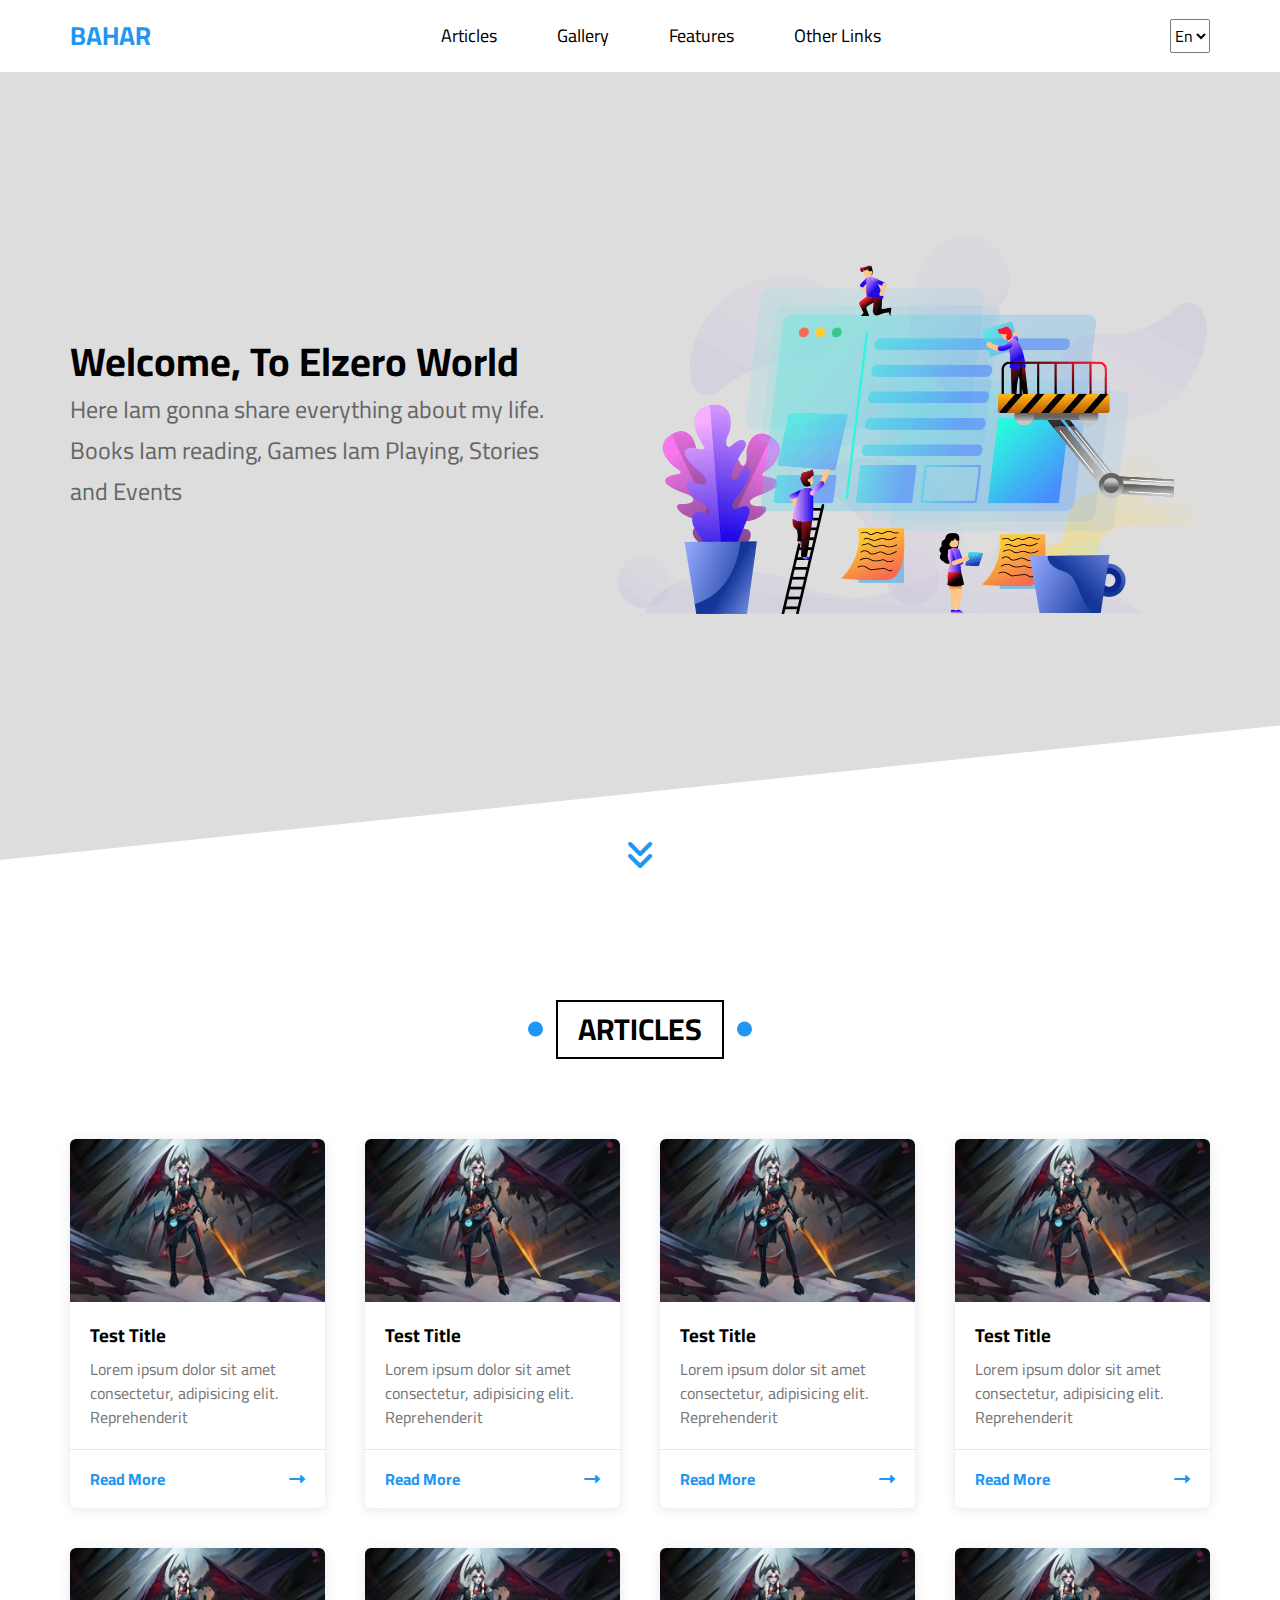
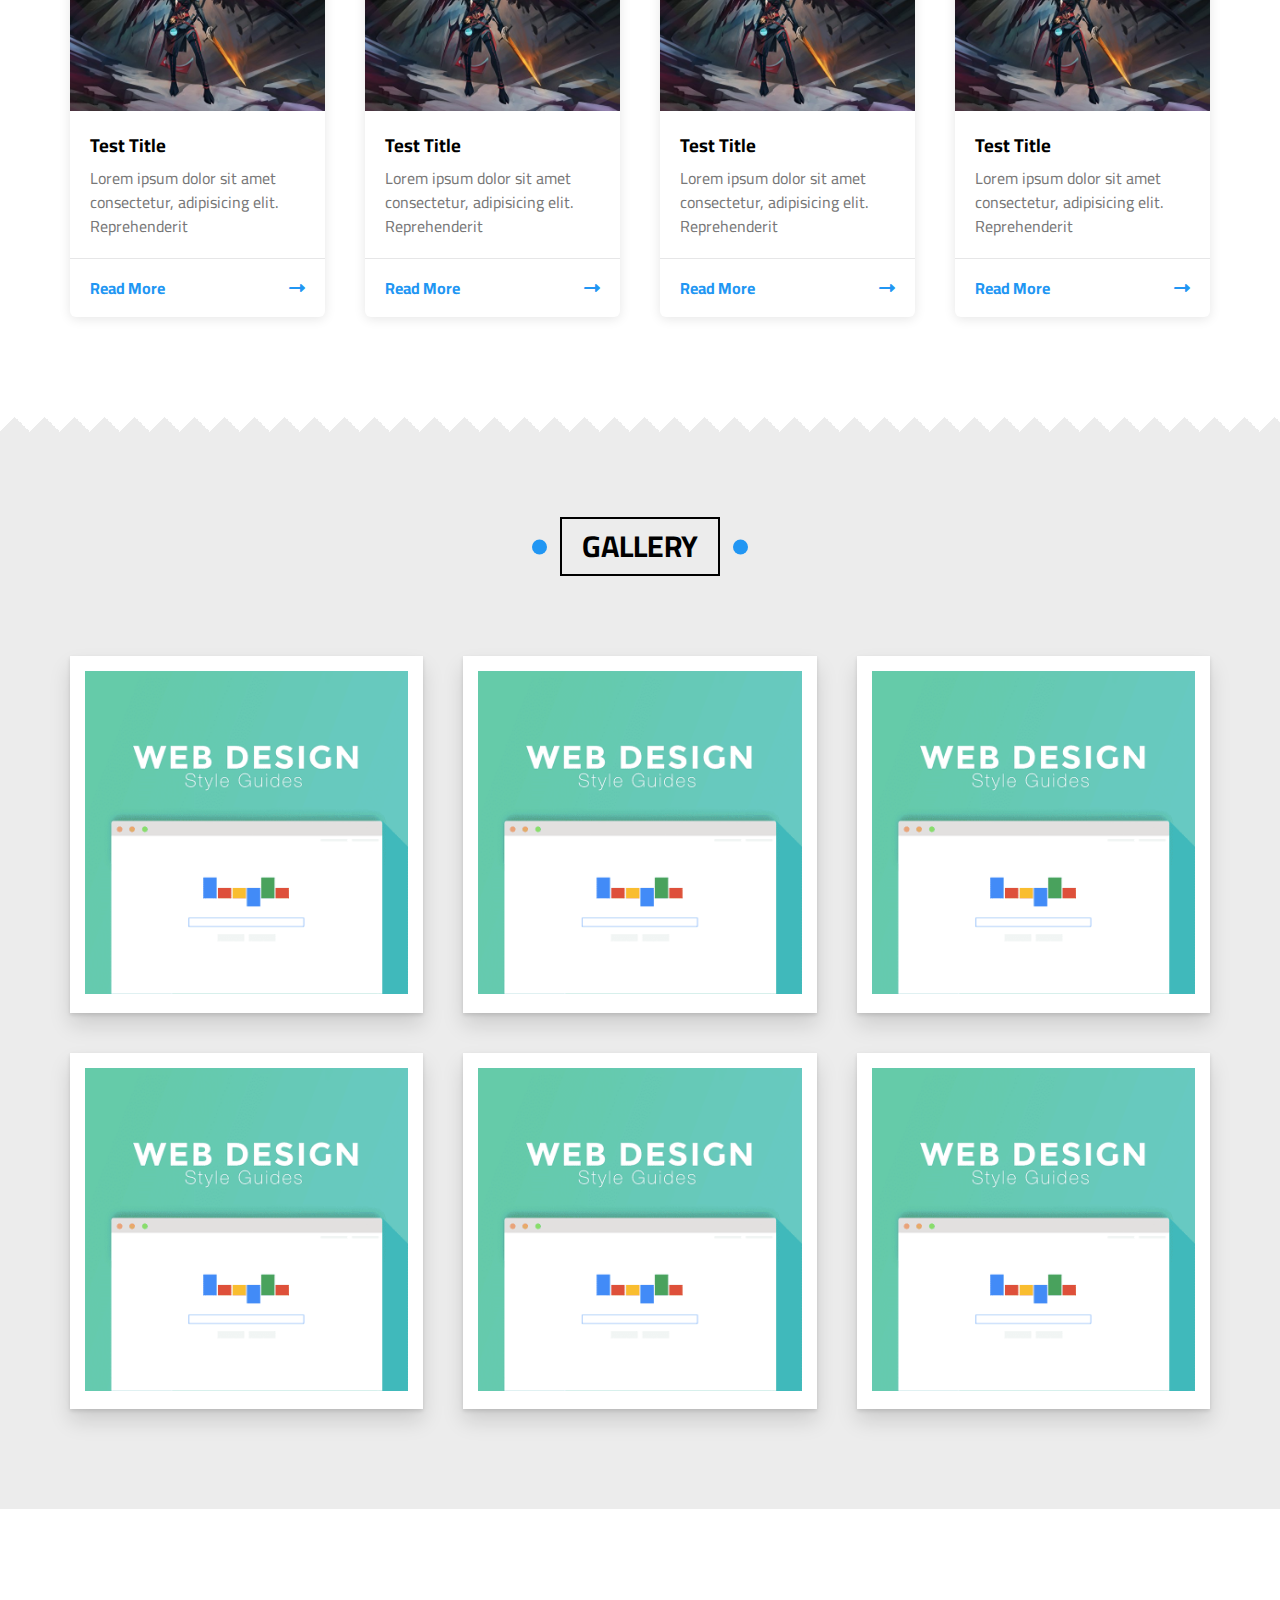
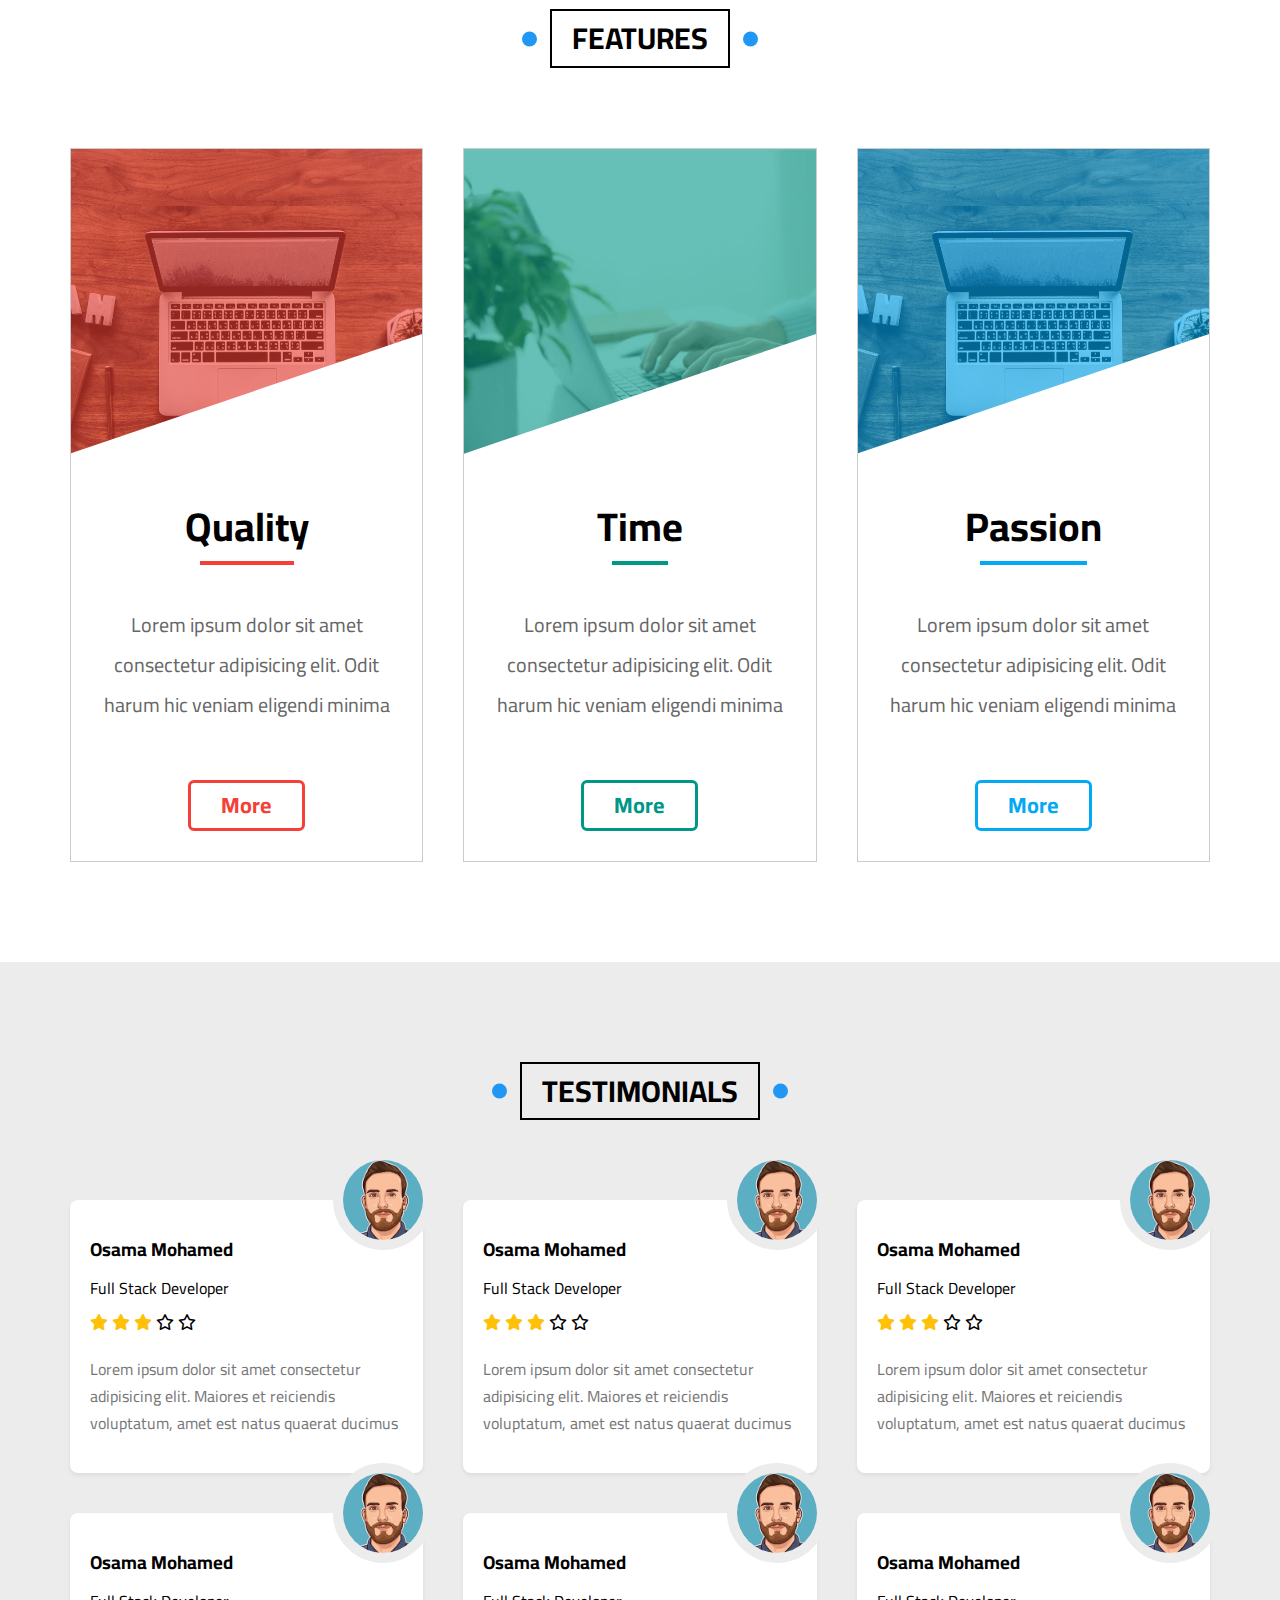
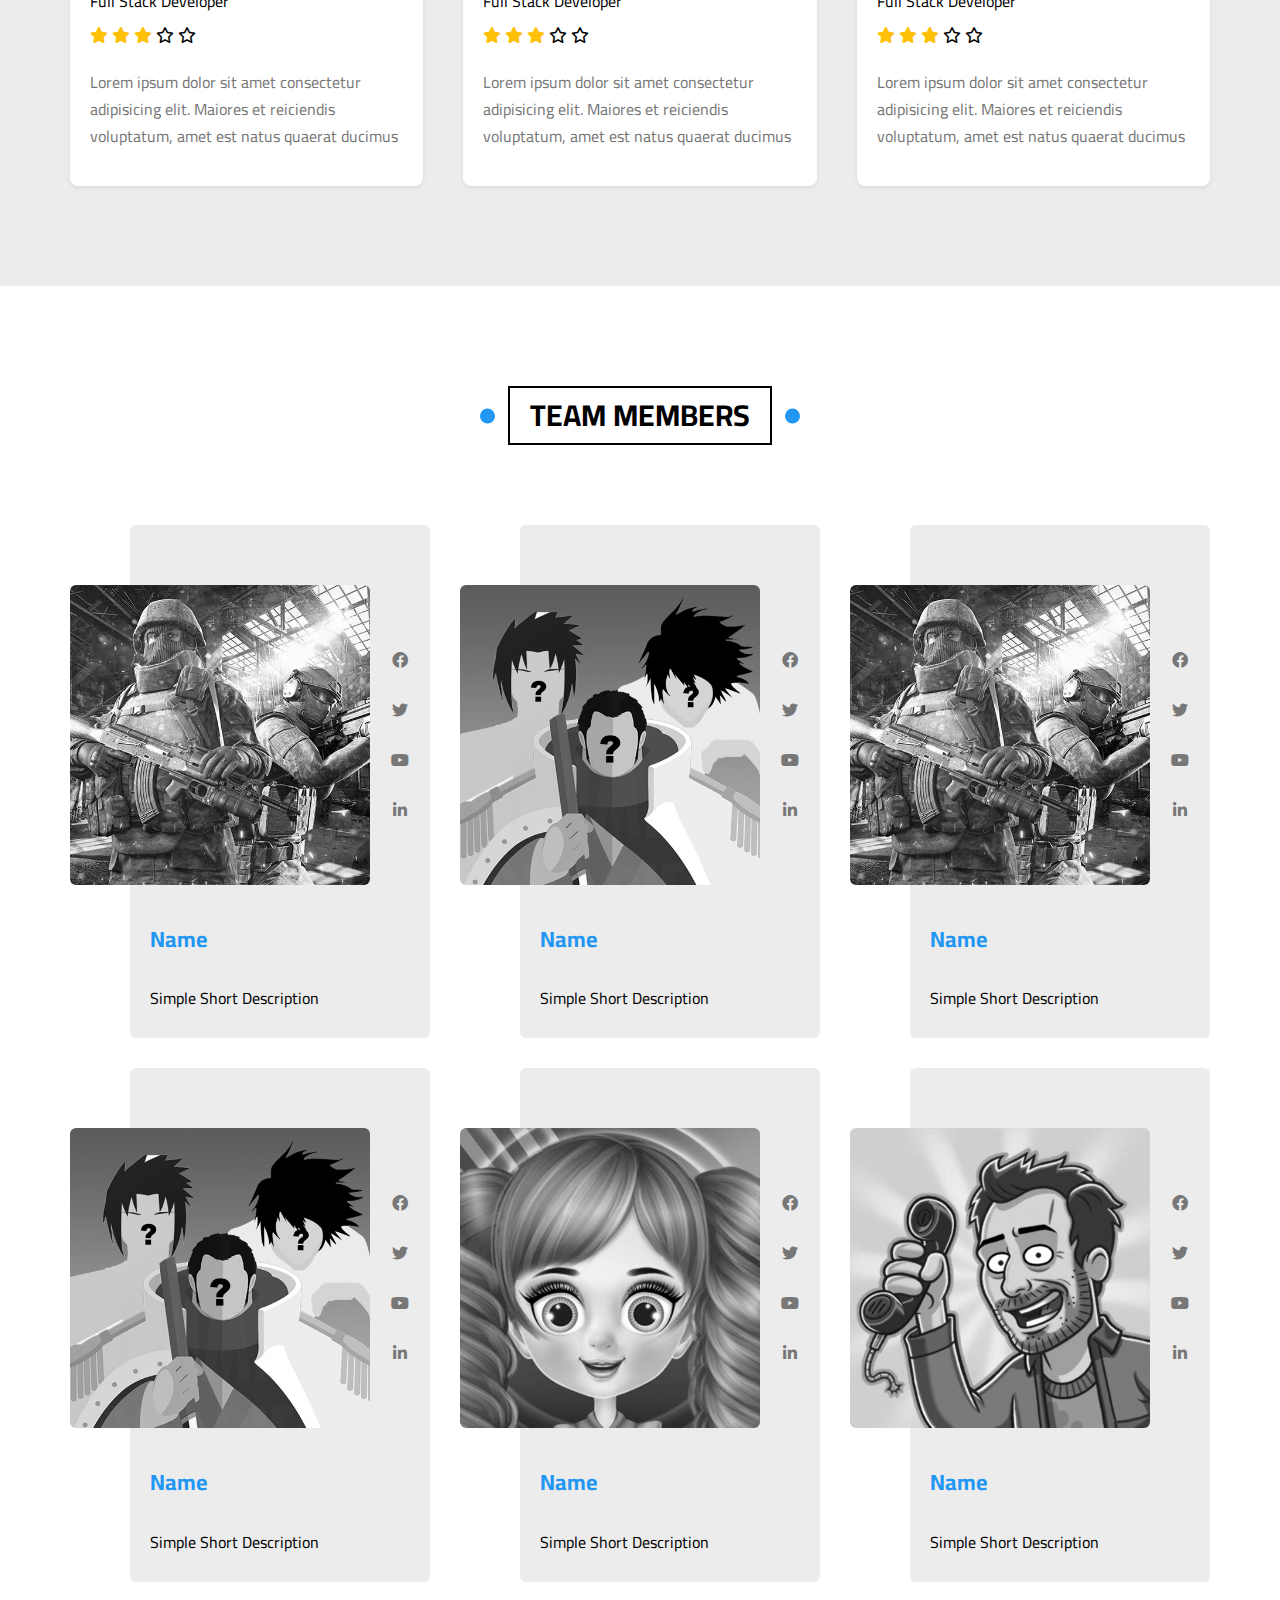
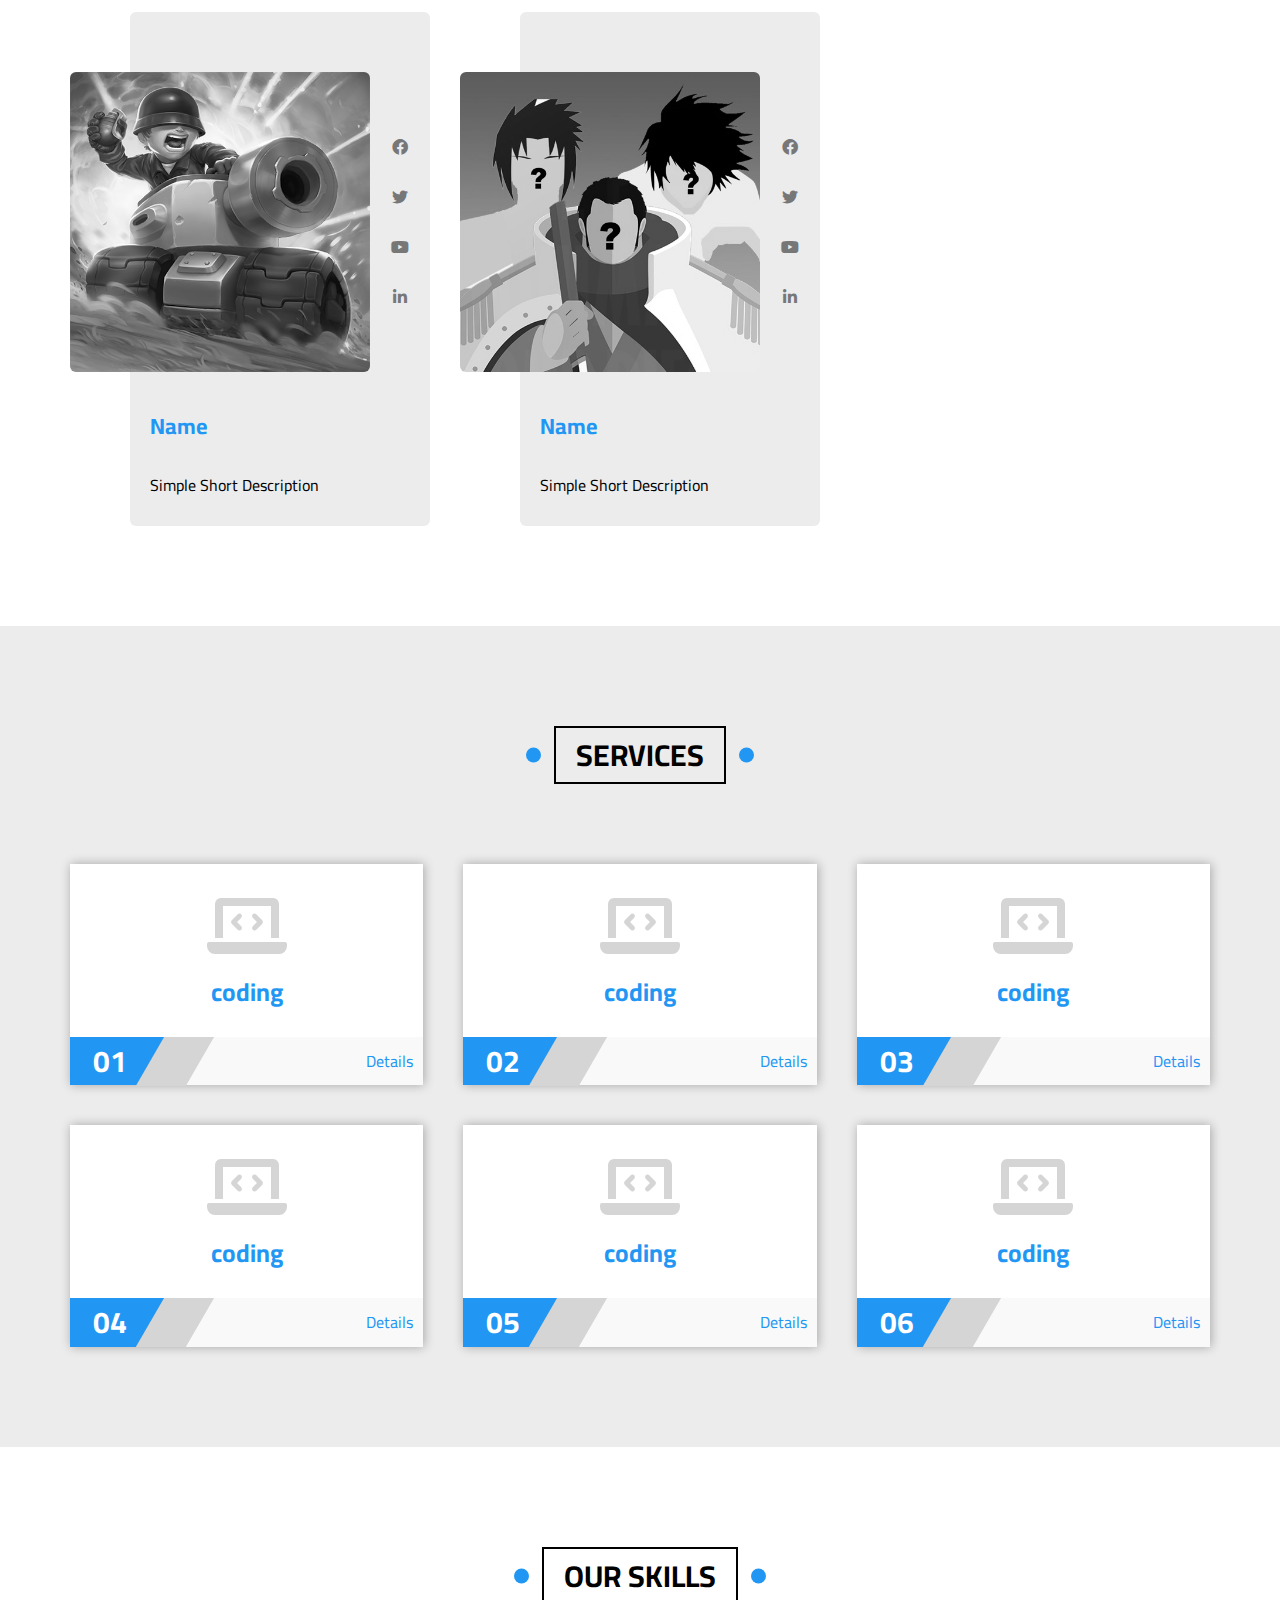
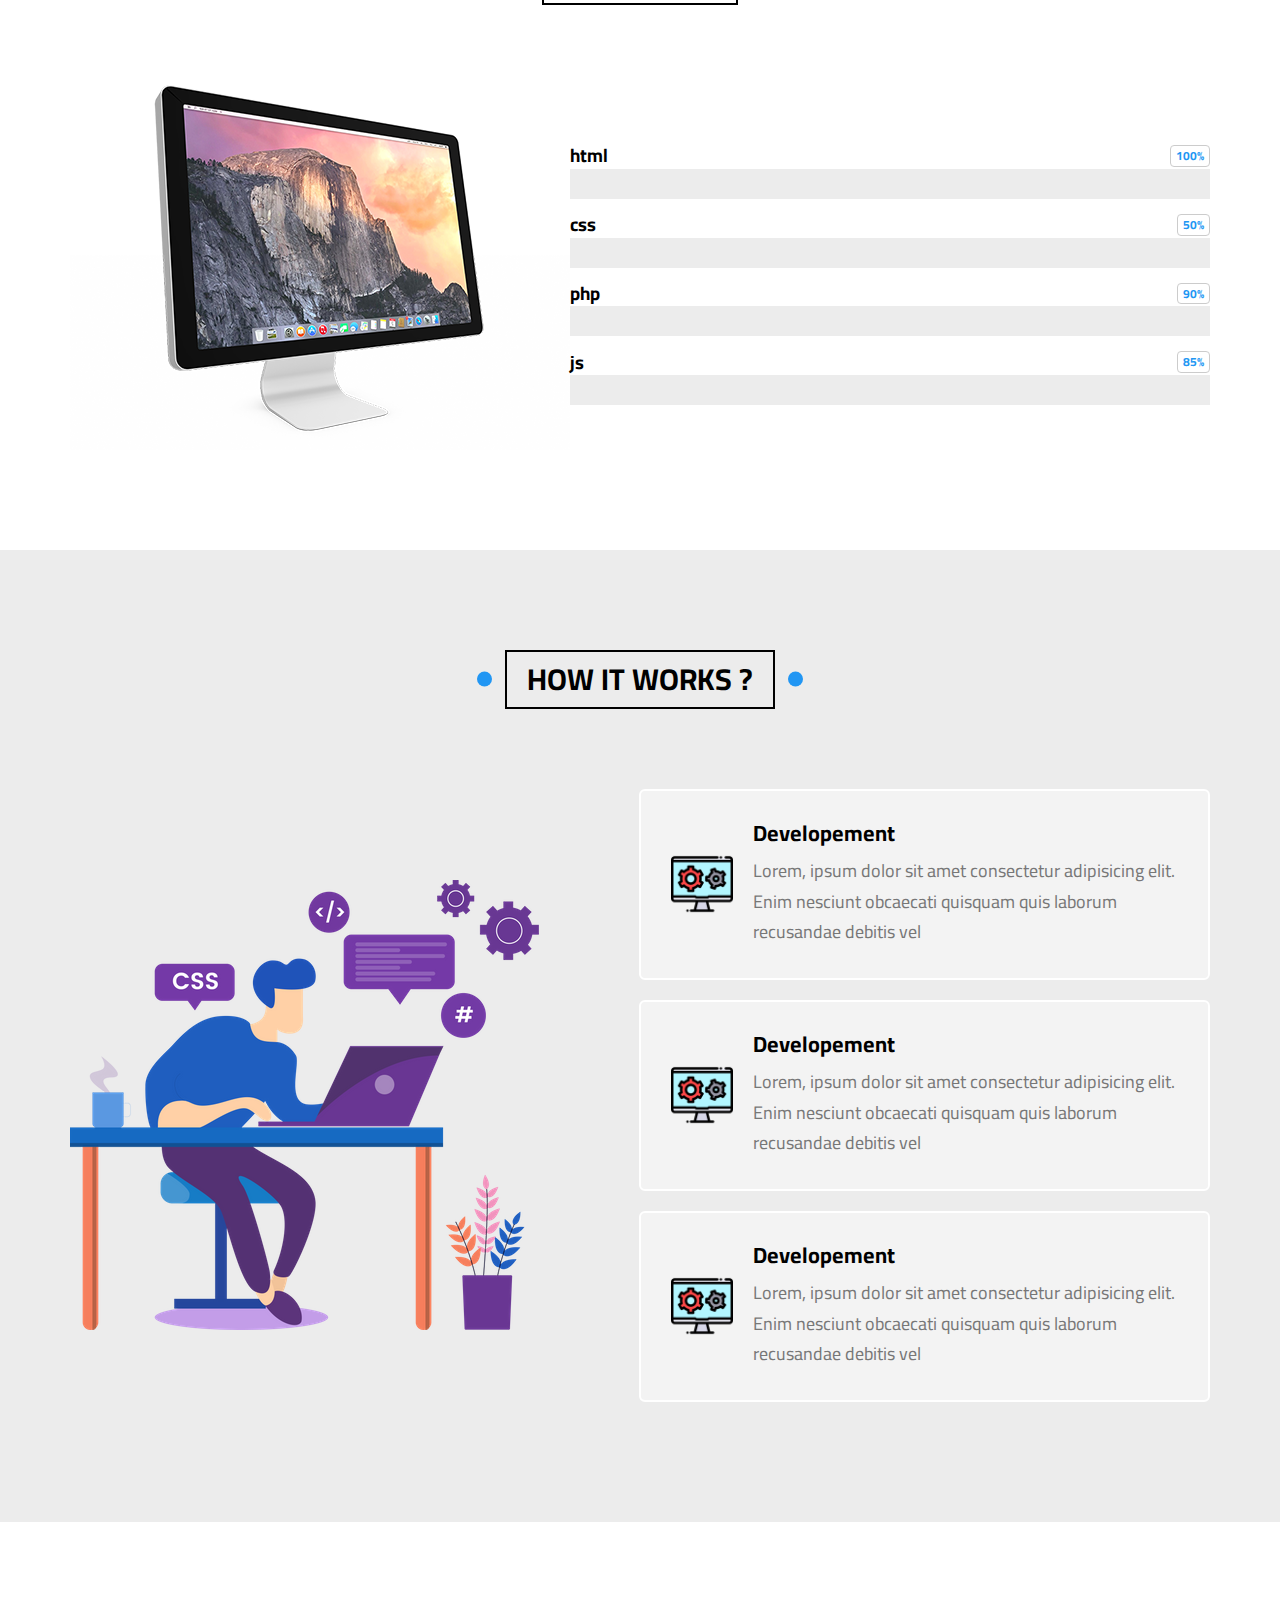
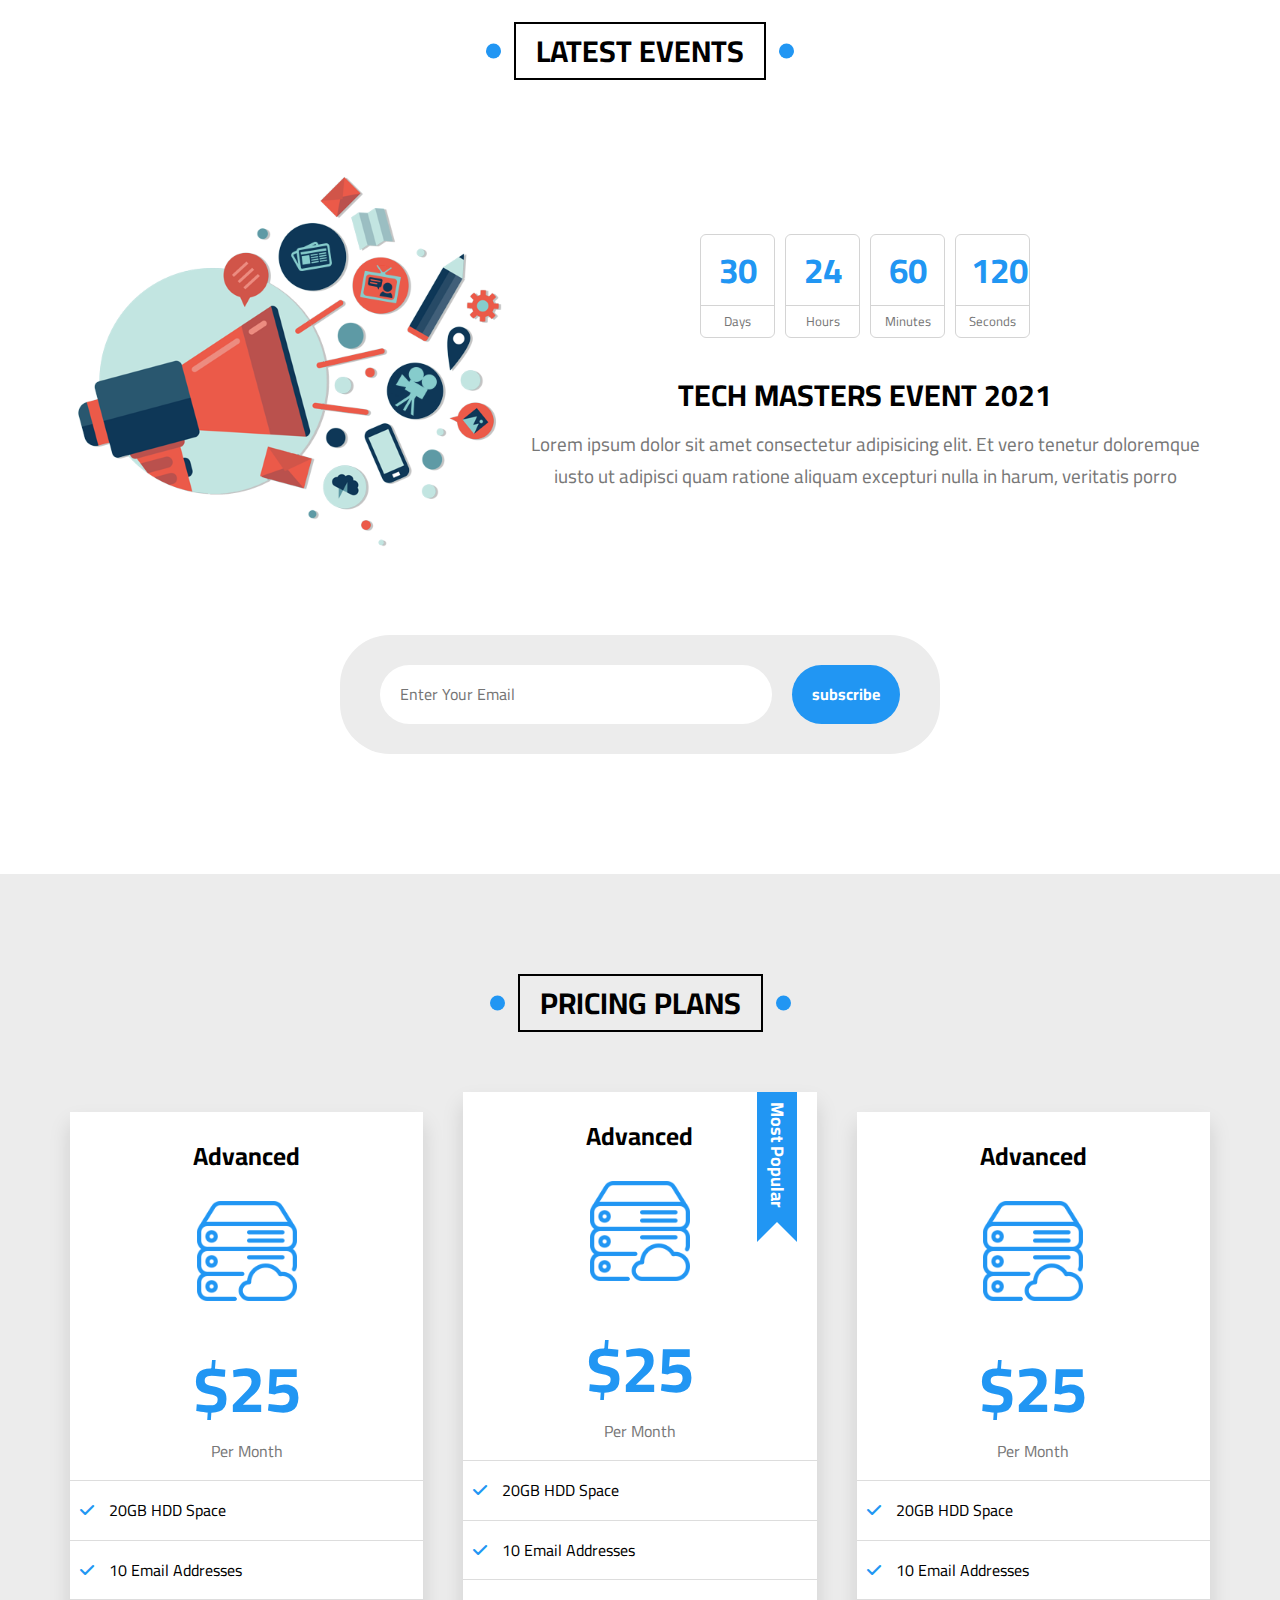
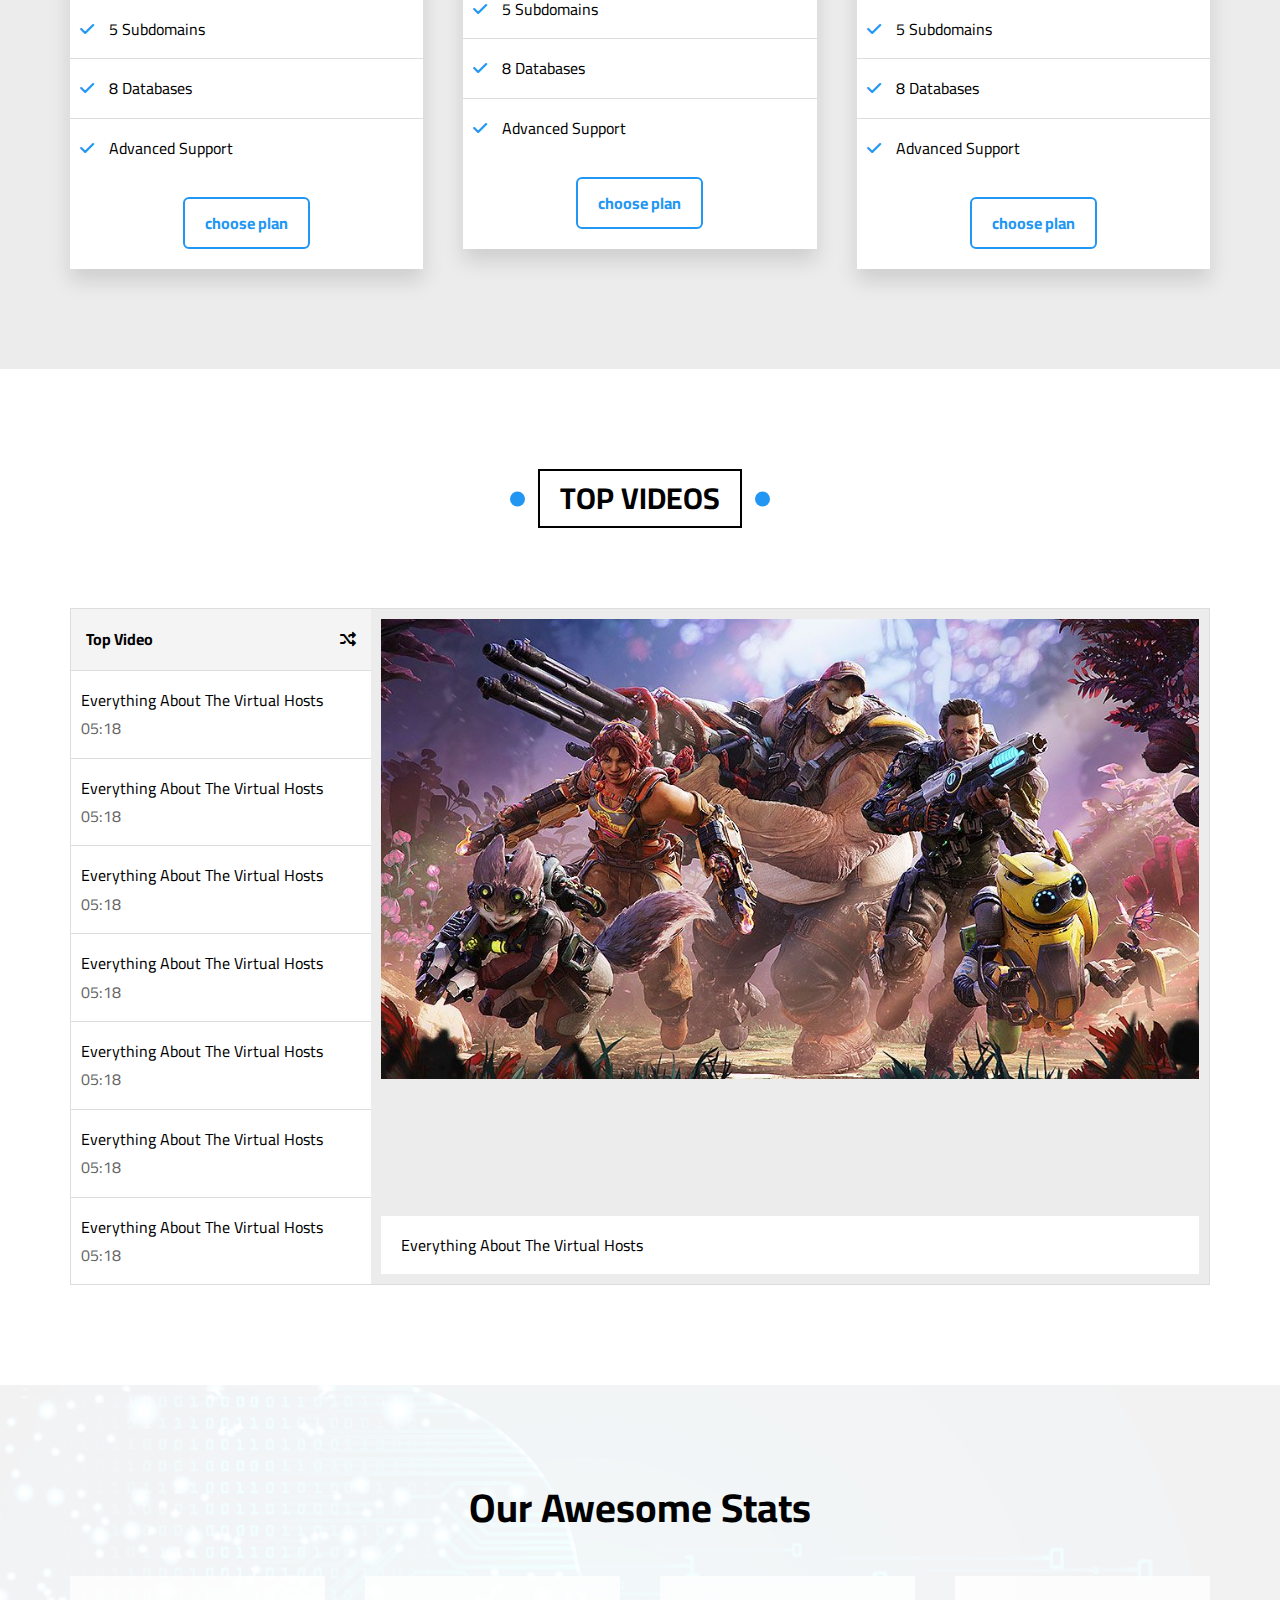
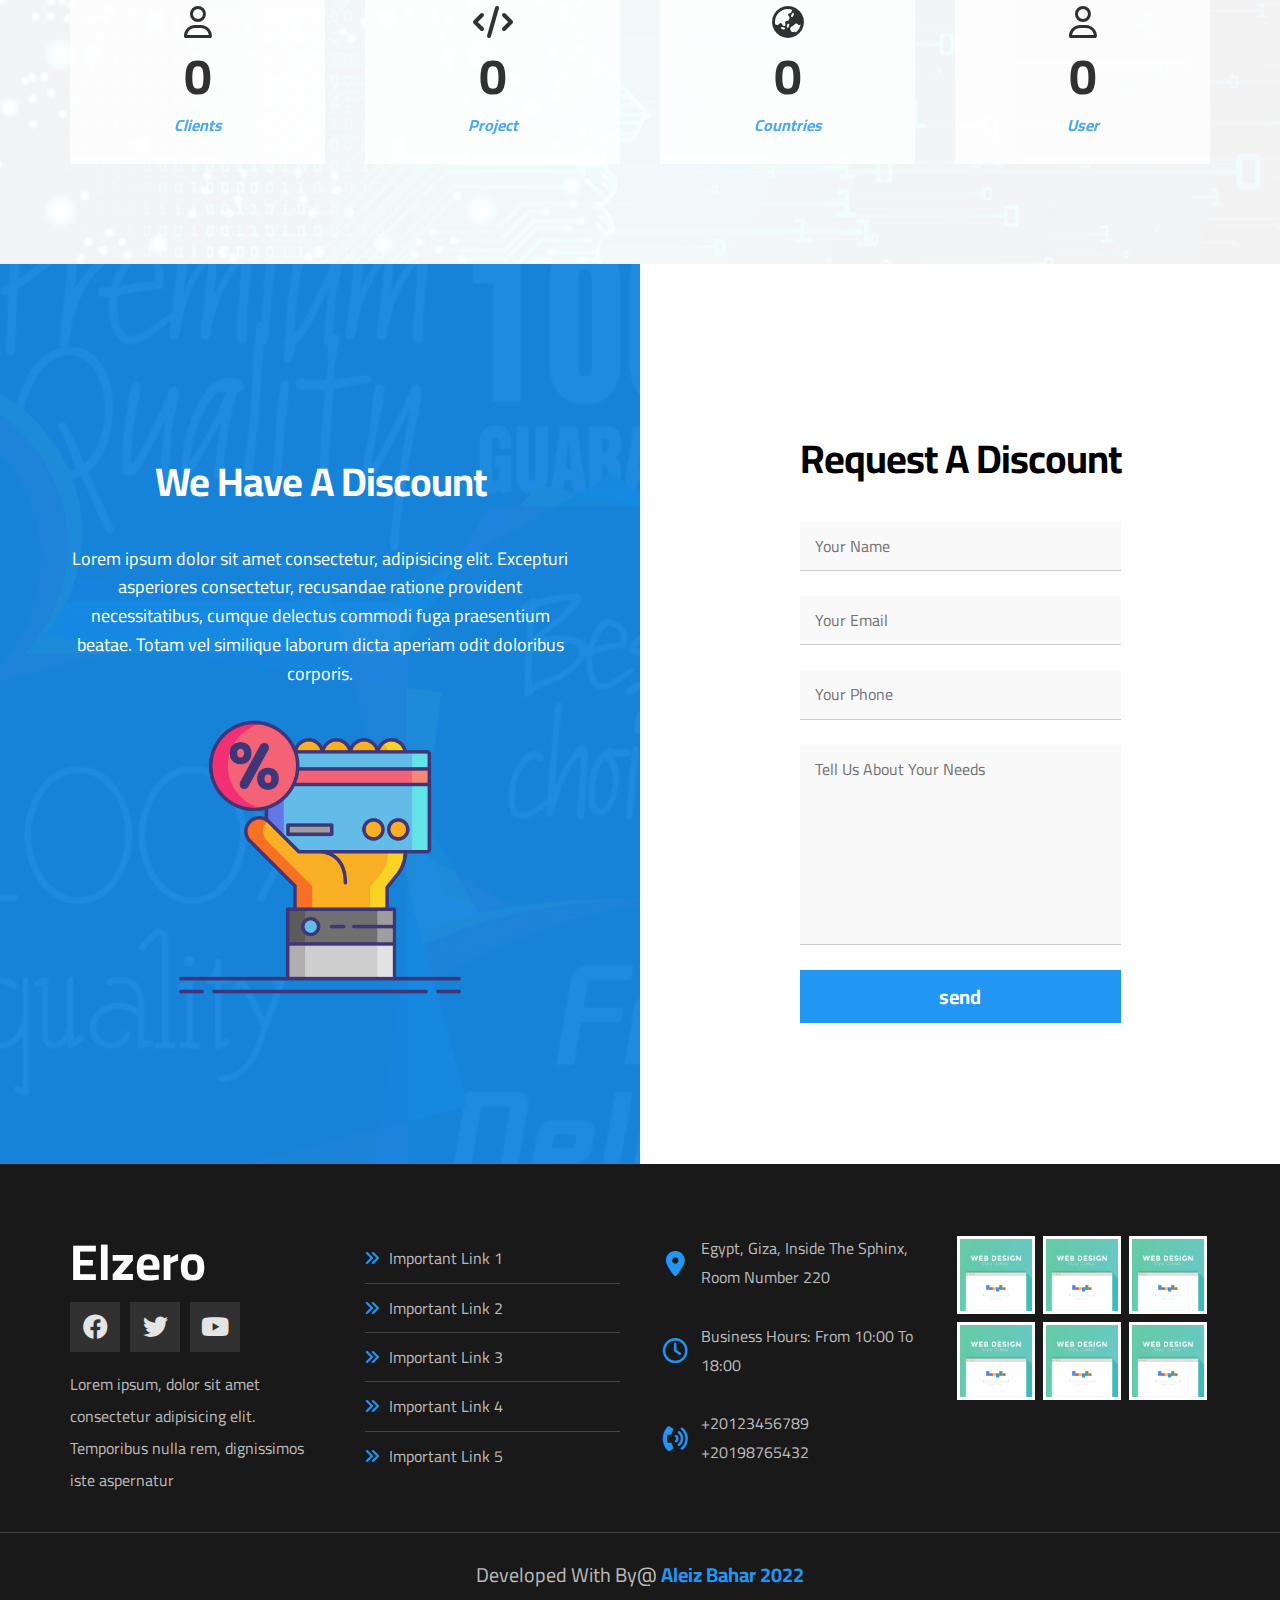
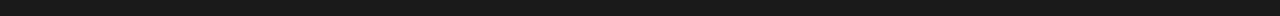
==== commit 4f6e5b11: "Update index.html" ====
--- a/index.html
+++ b/index.html
@@ -18,12 +18,13 @@
 
         <!--style css-->
         <link rel="stylesheet" href="./css/style.css">
+        
     </head>
     <body>
         <!--start header-->
         <div class="header" id="header">
             <div class="container">
-                <a href="#" class="logo">Elzero</a>
+                <a href="#" class="logo">BAHAR</a>
                 <ul class="main-nav">
                     <li><a href="#articles">Articles</a></li>
                     <li><a href="#gallery">Gallery</a></li>
@@ -50,8 +51,19 @@
                         </div>
                     </li>
                 </ul>
-            </div>
-            
+                <!-- start button languge -->
+                <div class="lang">
+                    <!-- <ul>
+                        <li><a href="index.html">En</a></li>
+                        <li><a href="home-ar.html">Ar</a></li>
+                    </ul> -->
+                    <select onchange="langToggle()" name="lang" id="lang">
+                        <option id="en" value="En">En</option>
+                        <option id="ar" value="Ar">Ar</option>
+                    </select>
+                </div>
+                <!-- end button languge -->
+            </div>
         </div>
         <!--end header-->
         <!--start landing-->
@@ -490,33 +502,33 @@
         </div>
         <!--end services-->
         <!--start skills-->
-        <div class="our-skills" id="skills">
+        <div class="our-skills" id="our-skills">
             <h2 class="main-title">our skills</h2>
             <div class="container">
                 <img src="./img/skills.png" alt="skills">
                 <div class="skills">
                     <div class="skill">
-                        <h3>html <span>80%</span></h3>
+                        <h3>html <span>100%</span></h3>
                         <div class="prog">
-                            <span style="width: 80%;"></span>
+                            <span data-progress="100%"></span>
                         </div>
                     </div>
                     <div class="skill">
                         <h3>css <span>50%</span></h3>
                         <div class="prog">
-                            <span style="width: 50%;"></span>
+                            <span data-progress="50%"></span>
                         </div>
                     </div>
                     <div class="skill">
                         <h3>php <span>90%</span></h3>
                         <div class="prog">
-                            <span style="width: 90%;"></span>
+                            <span data-progress="90%"></span>
                         </div>
                     </div>
                     <div class="skill">
-                        <h3>js <span>20%</span></h3>
+                        <h3>js <span>85%</span></h3>
                         <div class="prog">
-                            <span style="width: 20%;"></span>
+                            <span data-progress="85%"></span>
                         </div>
                     </div>
                 </div>
@@ -679,22 +691,22 @@
             <div class="container">
                 <div class="box">
                     <i class="far fa-user fa-2x fa-fw"></i>
-                    <span class="number">150</span>
+                    <span data-count="150" class="number">0</span>
                     <span class="name">Clients</span>
                 </div>
                 <div class="box">
                     <i class="fas fa-code fa-2x fa-fw"></i>
-                    <span class="number">25</span>
+                    <span data-count="25" class="number">0</span>
                     <span class="name">Project</span>
                 </div>
                 <div class="box">
                     <i class="fas fa-globe-asia fa-2x fa-fw"></i>
-                    <span class="number">50</span>
+                    <span data-count="50" class="number">0</span>
                     <span class="name">Countries</span>
                 </div>
                 <div class="box">
                     <i class="far fa-user fa-2x fa-fw"></i>
-                    <span class="number">500</span>
+                    <span data-count="500" class="number">0</span>
                     <span class="name">User</span>
                 </div>
             </div>
@@ -775,8 +787,11 @@
                     <img src="./img/gallery-06.png" alt="gallery">
                 </div>
             </div>
-            <p class="copyright">developed with by@ <span>azzo bahar 2022</span></p>
+            <p class="copyright">developed with by@ <span>aleiz bahar 2022</span></p>
         </div>
         <!--end footer-->
+        <!-- links script  -->
+        <script src="./js/main.js"></script>
+        <!-- links script  -->
     </body>
-</html>+</html>
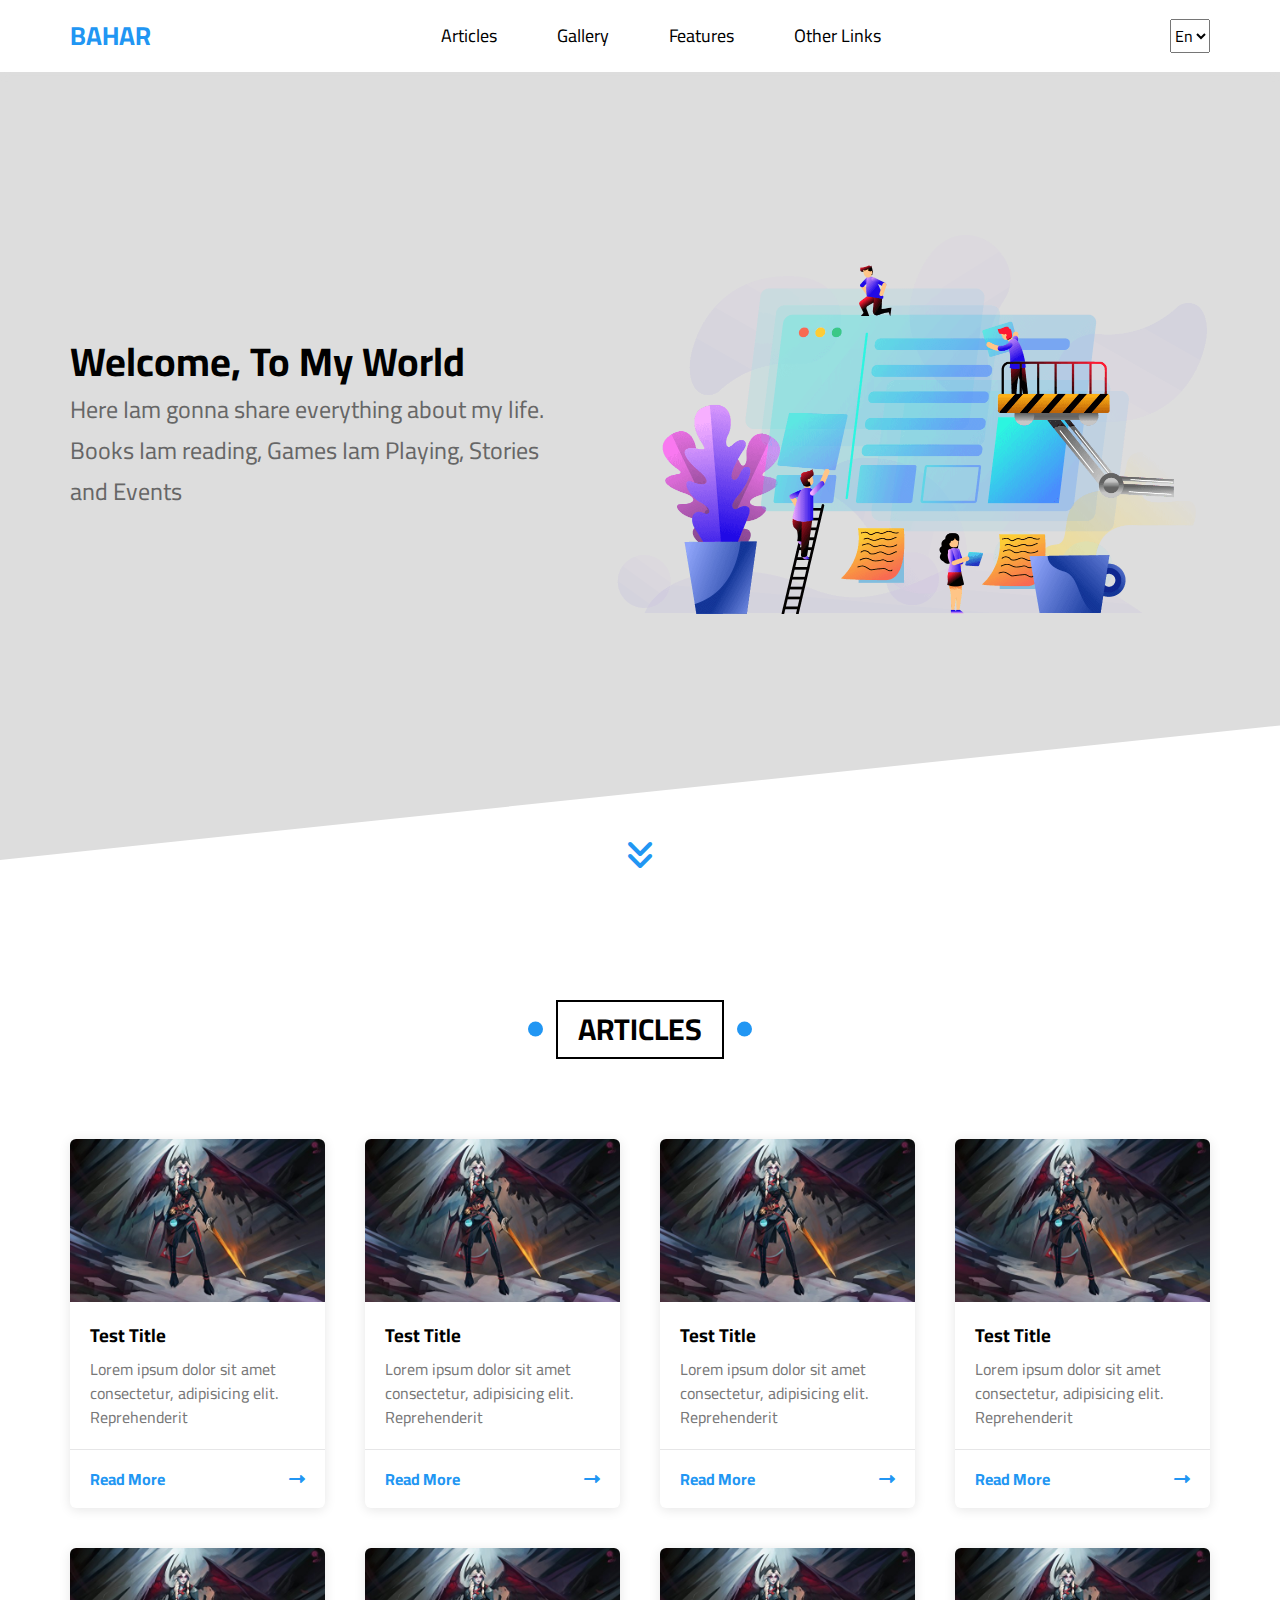
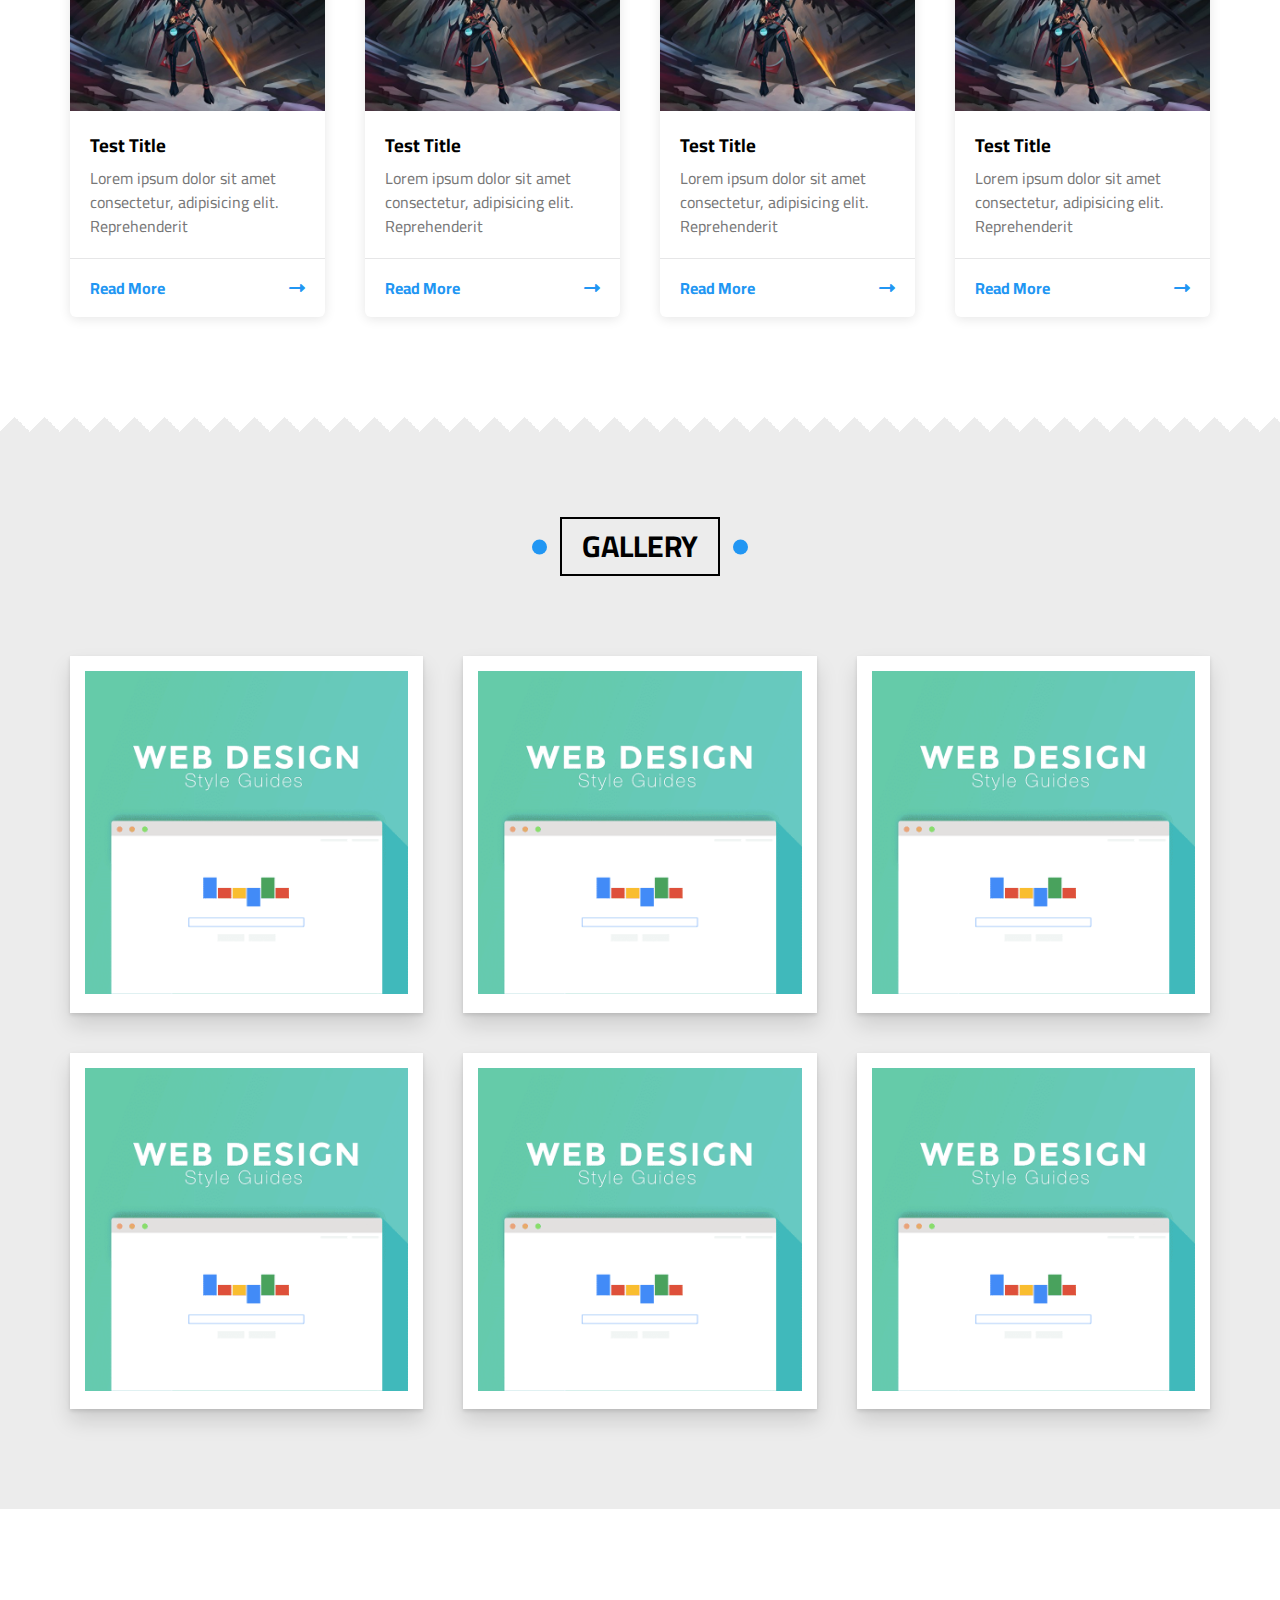
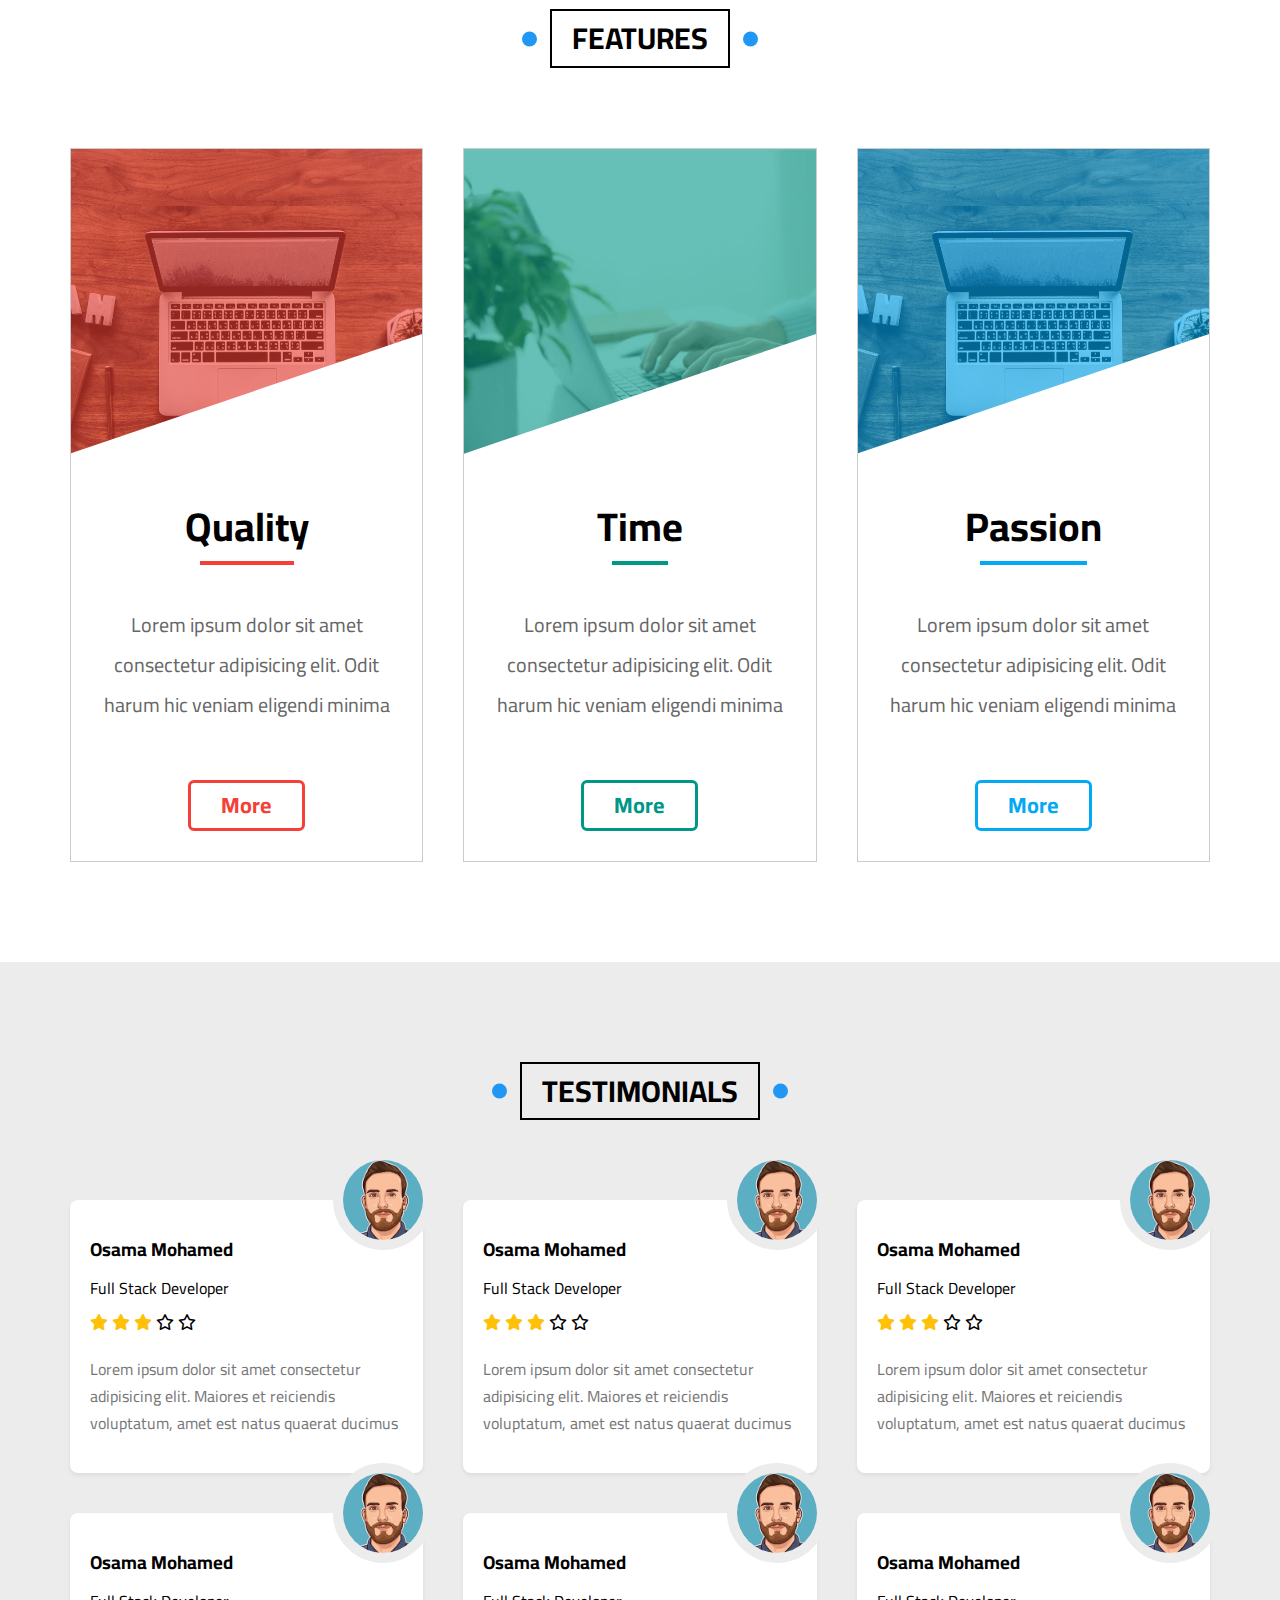
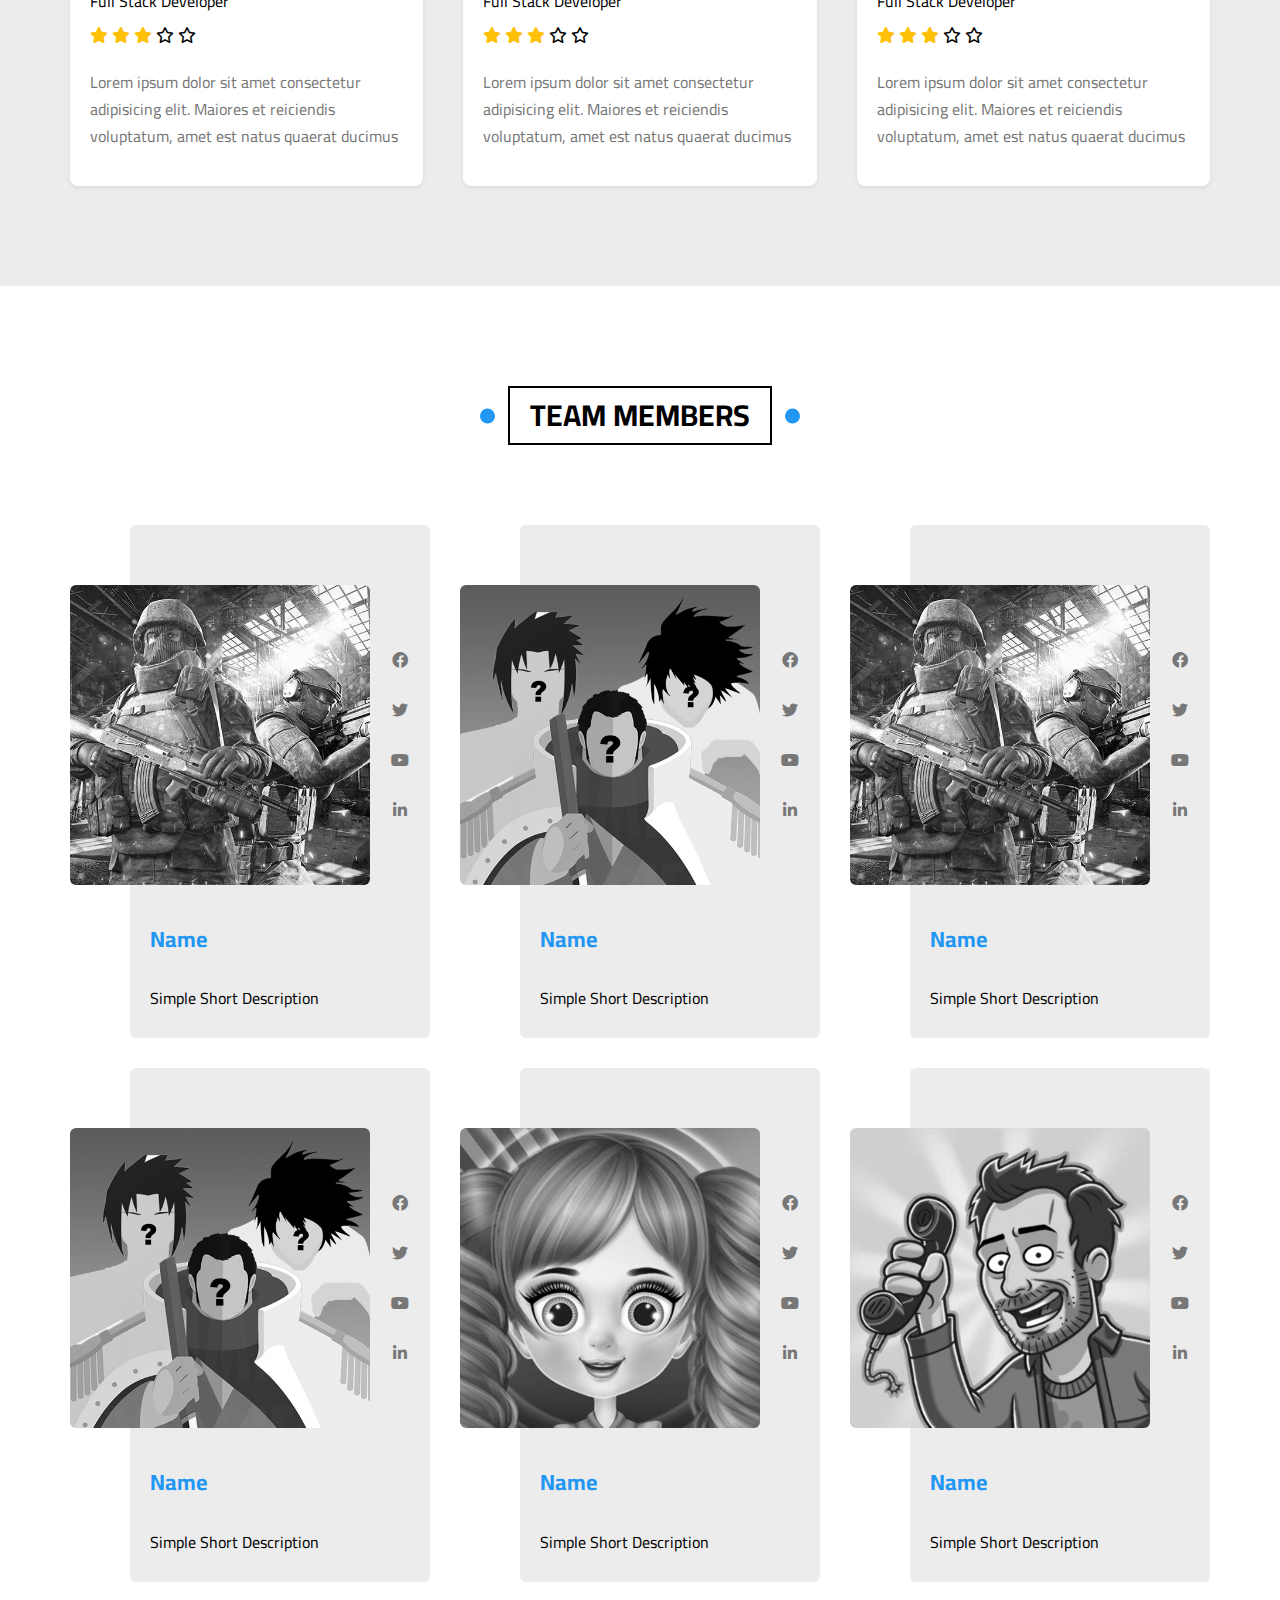
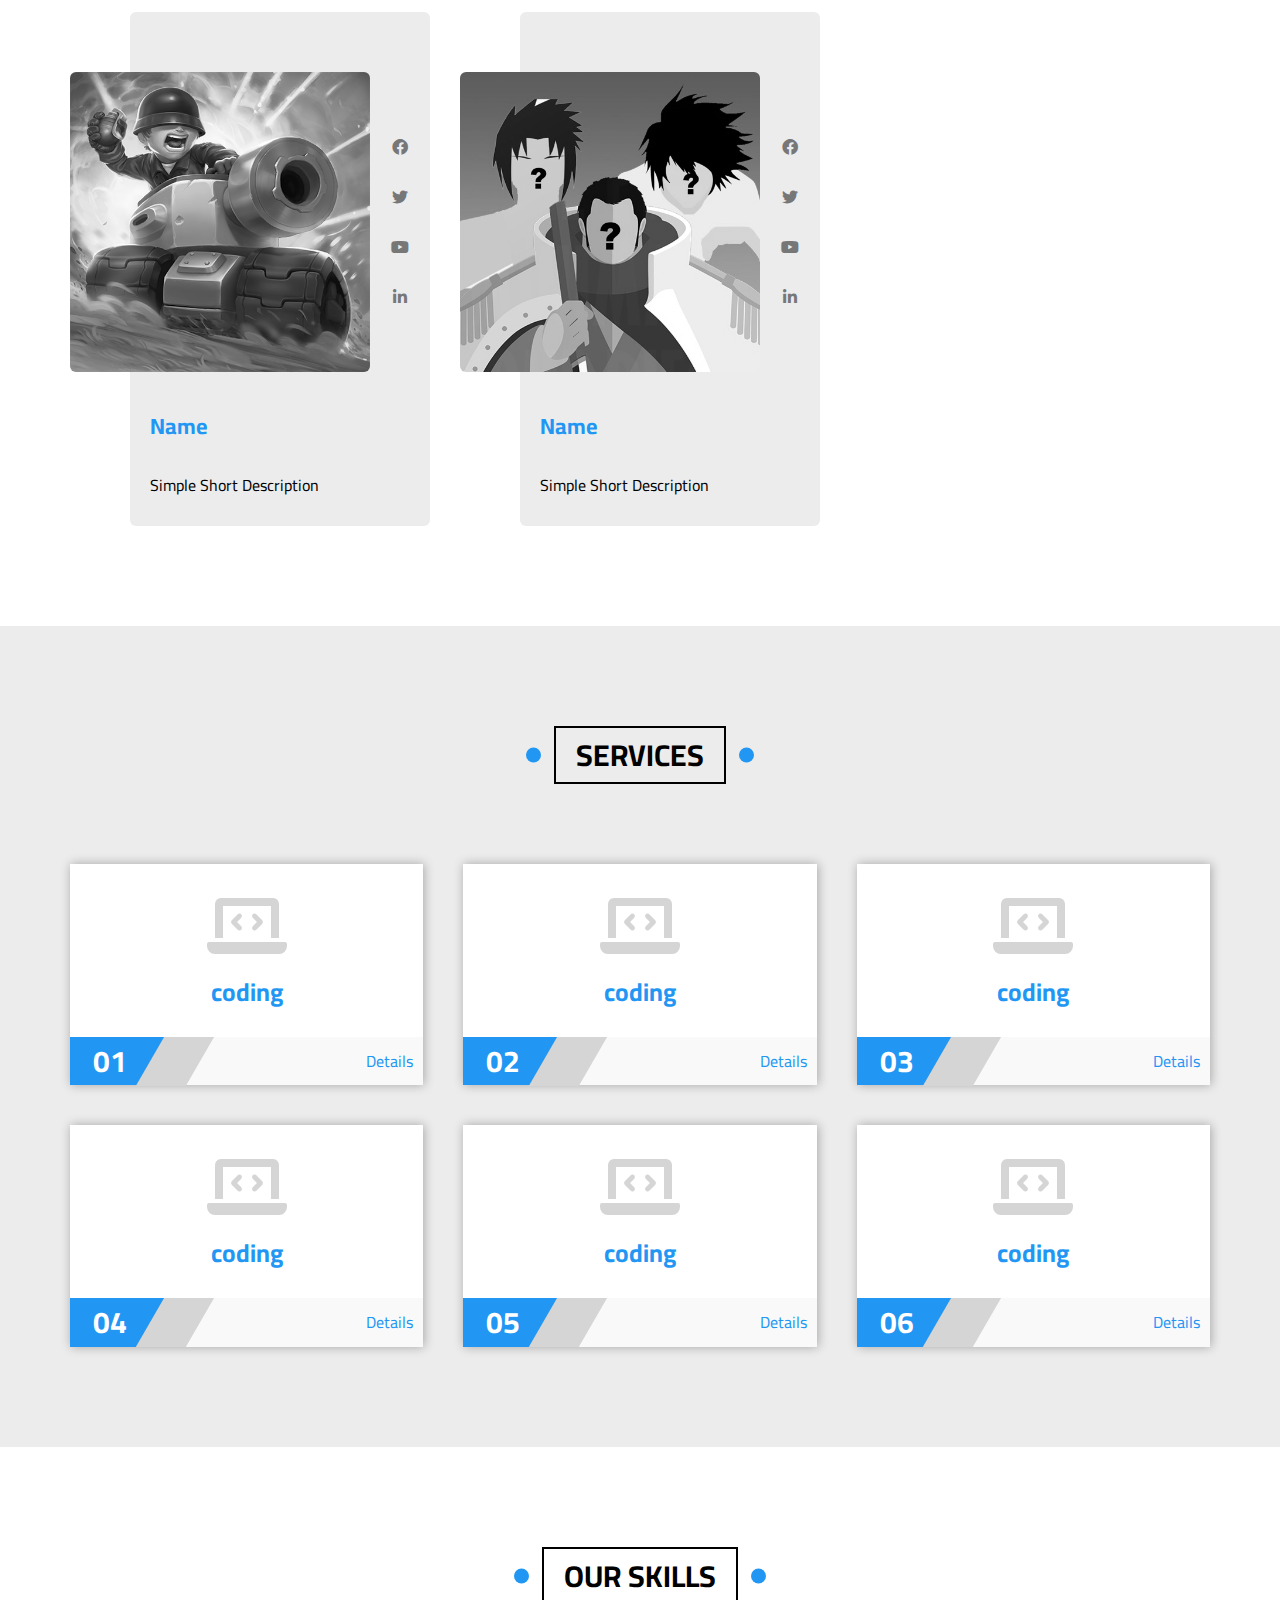
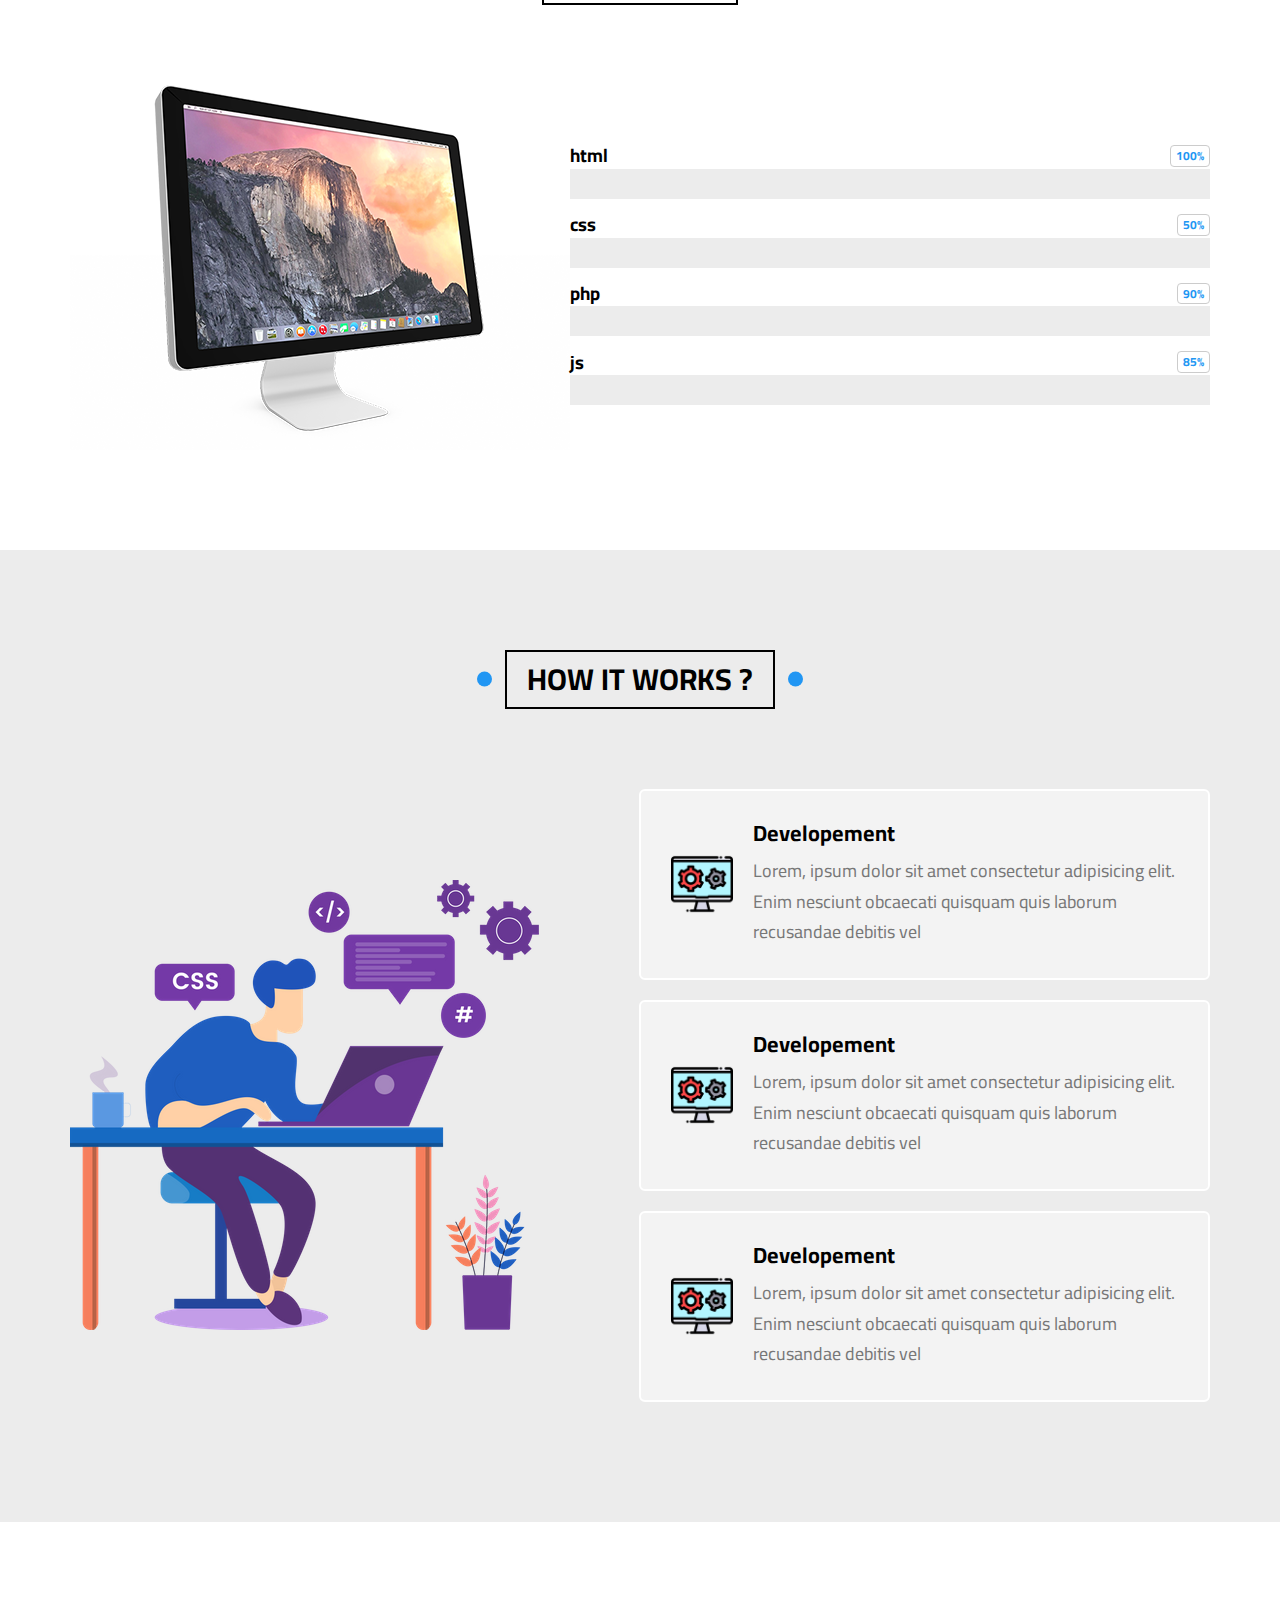
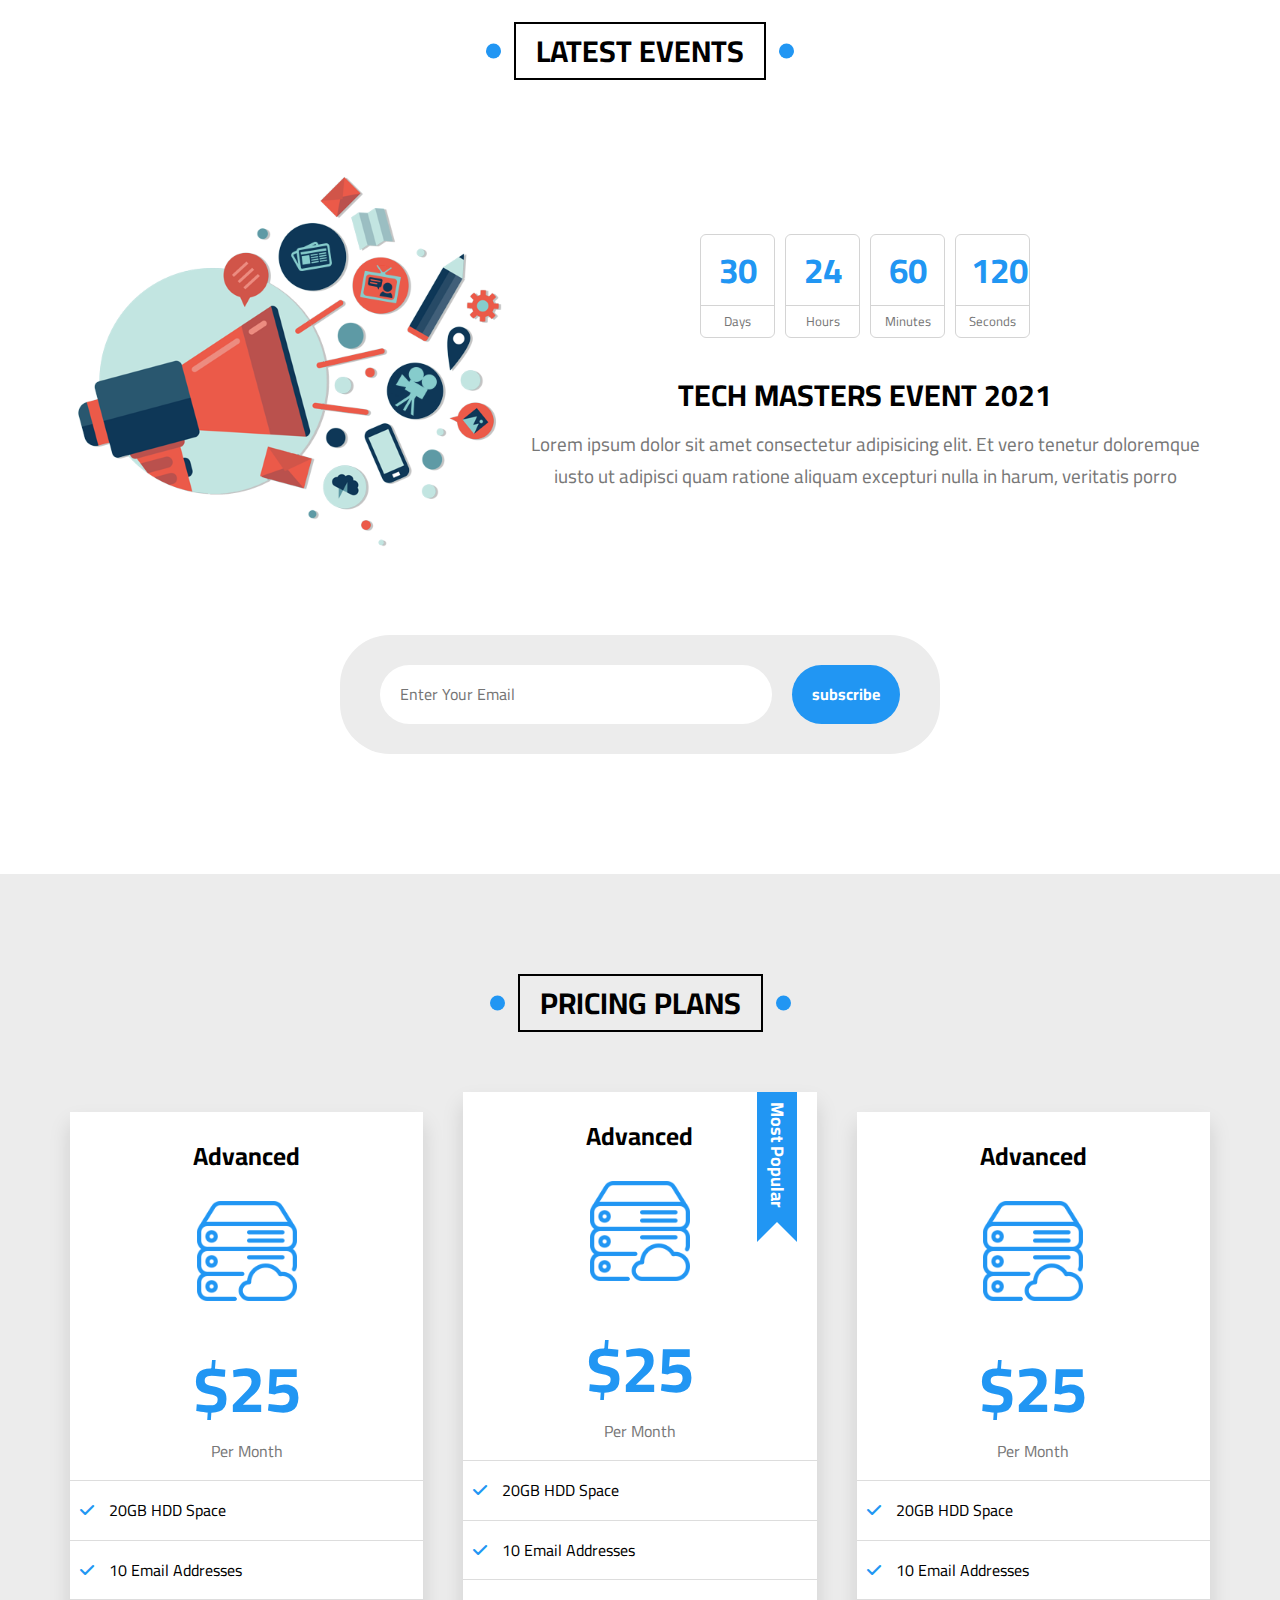
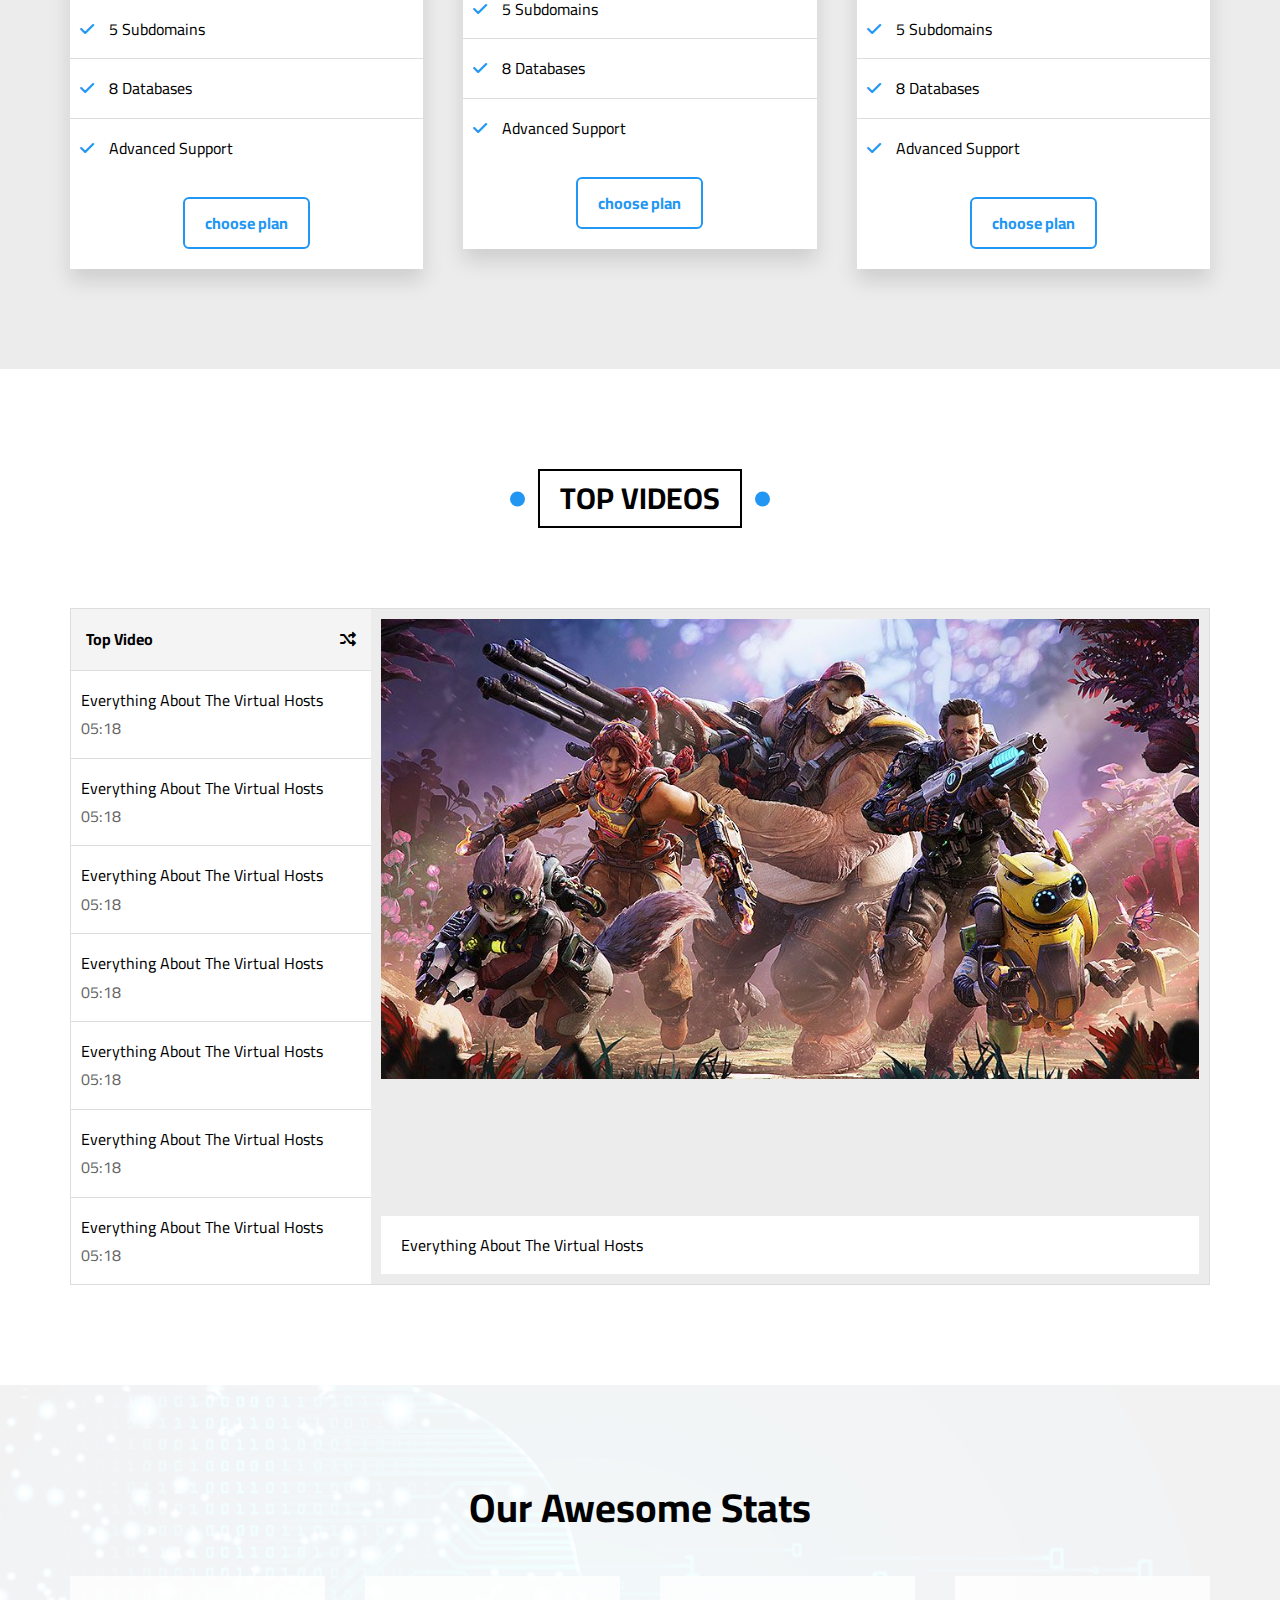
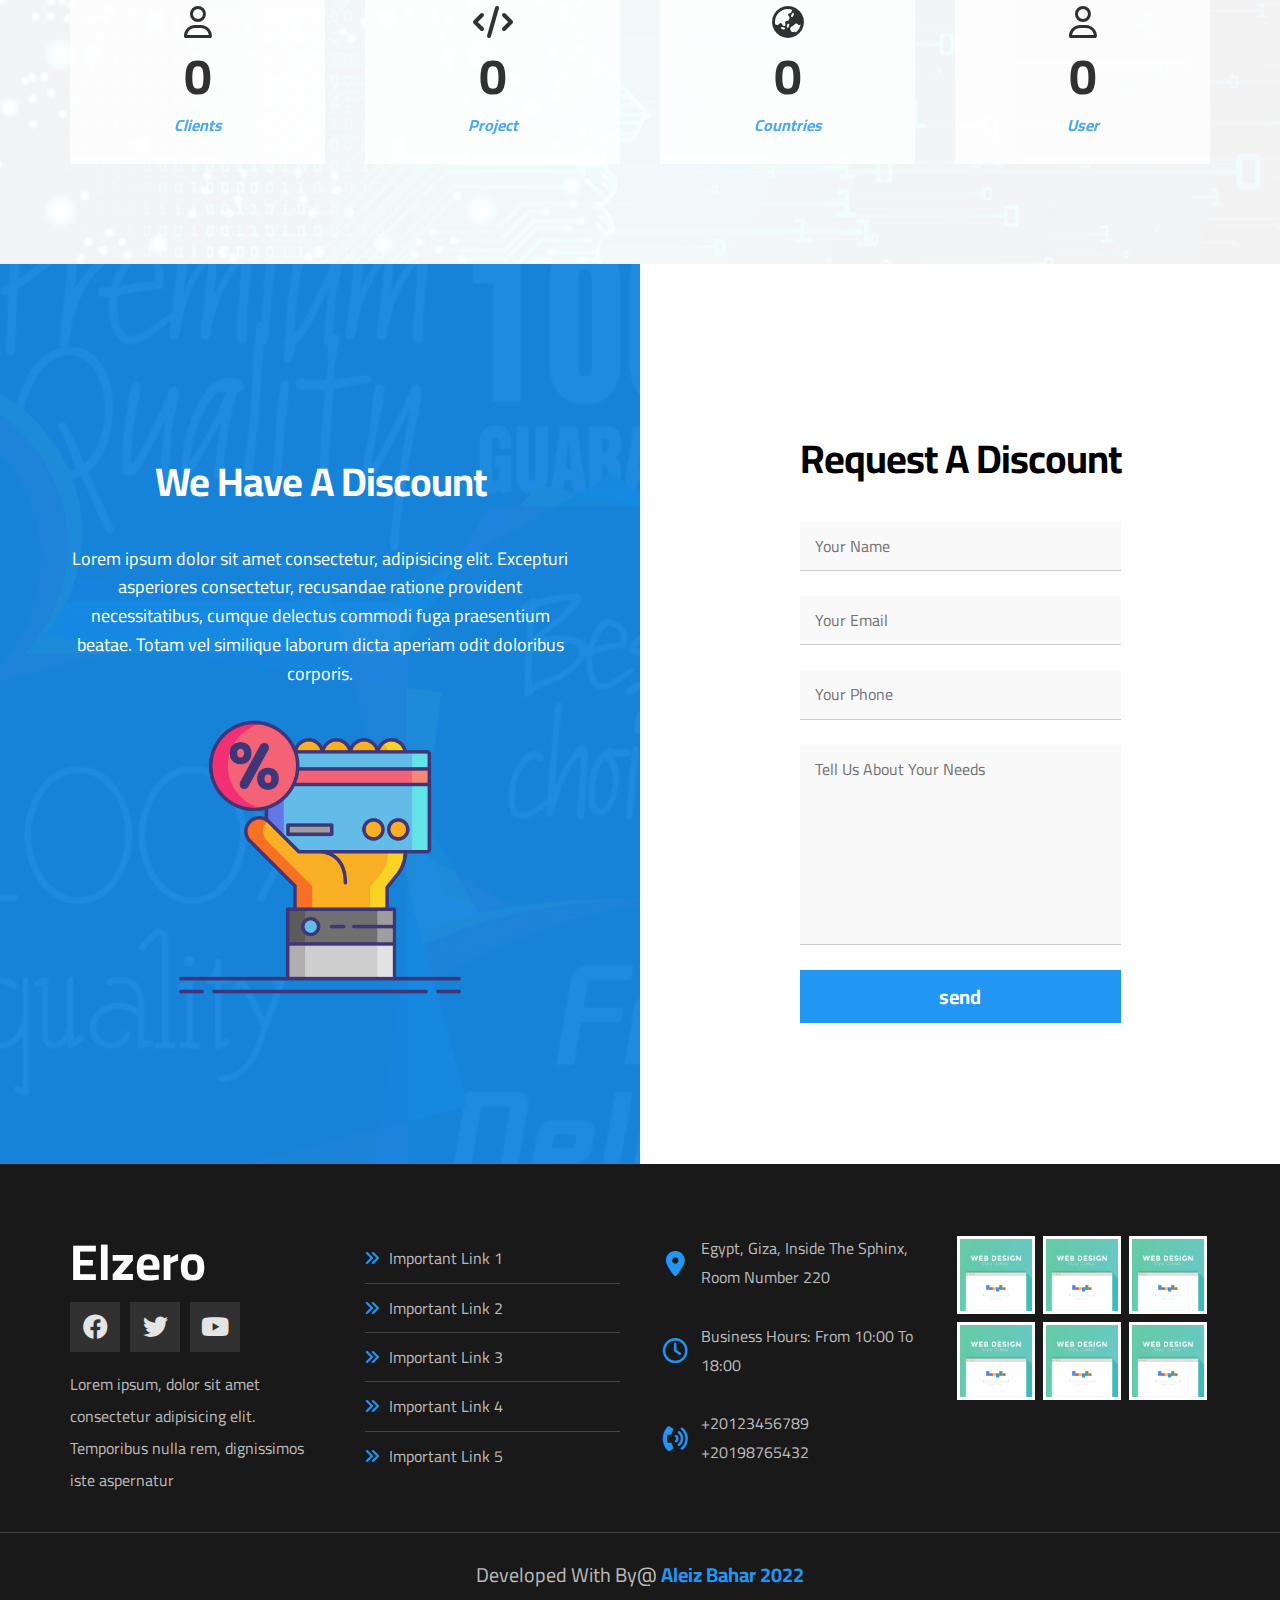
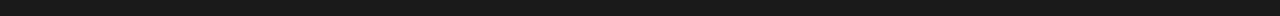
==== commit f2c5e71c: "Update index.html" ====
--- a/index.html
+++ b/index.html
@@ -70,7 +70,7 @@
         <div class="landing">
             <div class="container">
                 <div class="text">
-                    <h1>Welcome, To Elzero World</h1>
+                    <h1>Welcome, To My World</h1>
                     <p>Here Iam gonna share everything about my life. Books Iam reading, Games Iam Playing, Stories and Events</p>
                 </div>
                 <div class="image">
--- a/css/style.css
+++ b/css/style.css
@@ -18,6 +18,18 @@
 body{
     font-family: 'Cairo', sans-serif;
 }
+/* start */
+::-webkit-scrollbar{
+    width: 15px;
+}
+::-webkit-scrollbar-track{
+    background-color: var(--section-background);
+}
+::-webkit-scrollbar-thumb{
+    background-color: var(--main-color);
+}
+/* end*/
+
 ul{
     list-style: none;
     padding: 0;
@@ -207,10 +219,15 @@
         padding: 5px;
     }
 }
-.header .min-nav:hover .othr-links{
+.min-nav:hover .othr-links{
     opacity: 1;
     z-index: 100;
     top: calc(100% + 1px);
+}
+.show{
+    opacity: 1 !important;
+    z-index: 100 !important;
+    top: calc(100% + 1px) !important;
 }
 .header .othr-links .links{
     min-width: 250px;
@@ -853,6 +870,8 @@
     top: 0;
     left: 0;
     height: 100%;
+    width: 0%;
+    transition: var(--main-transition);
 }
 /*end skills*/
 /*start work*/
